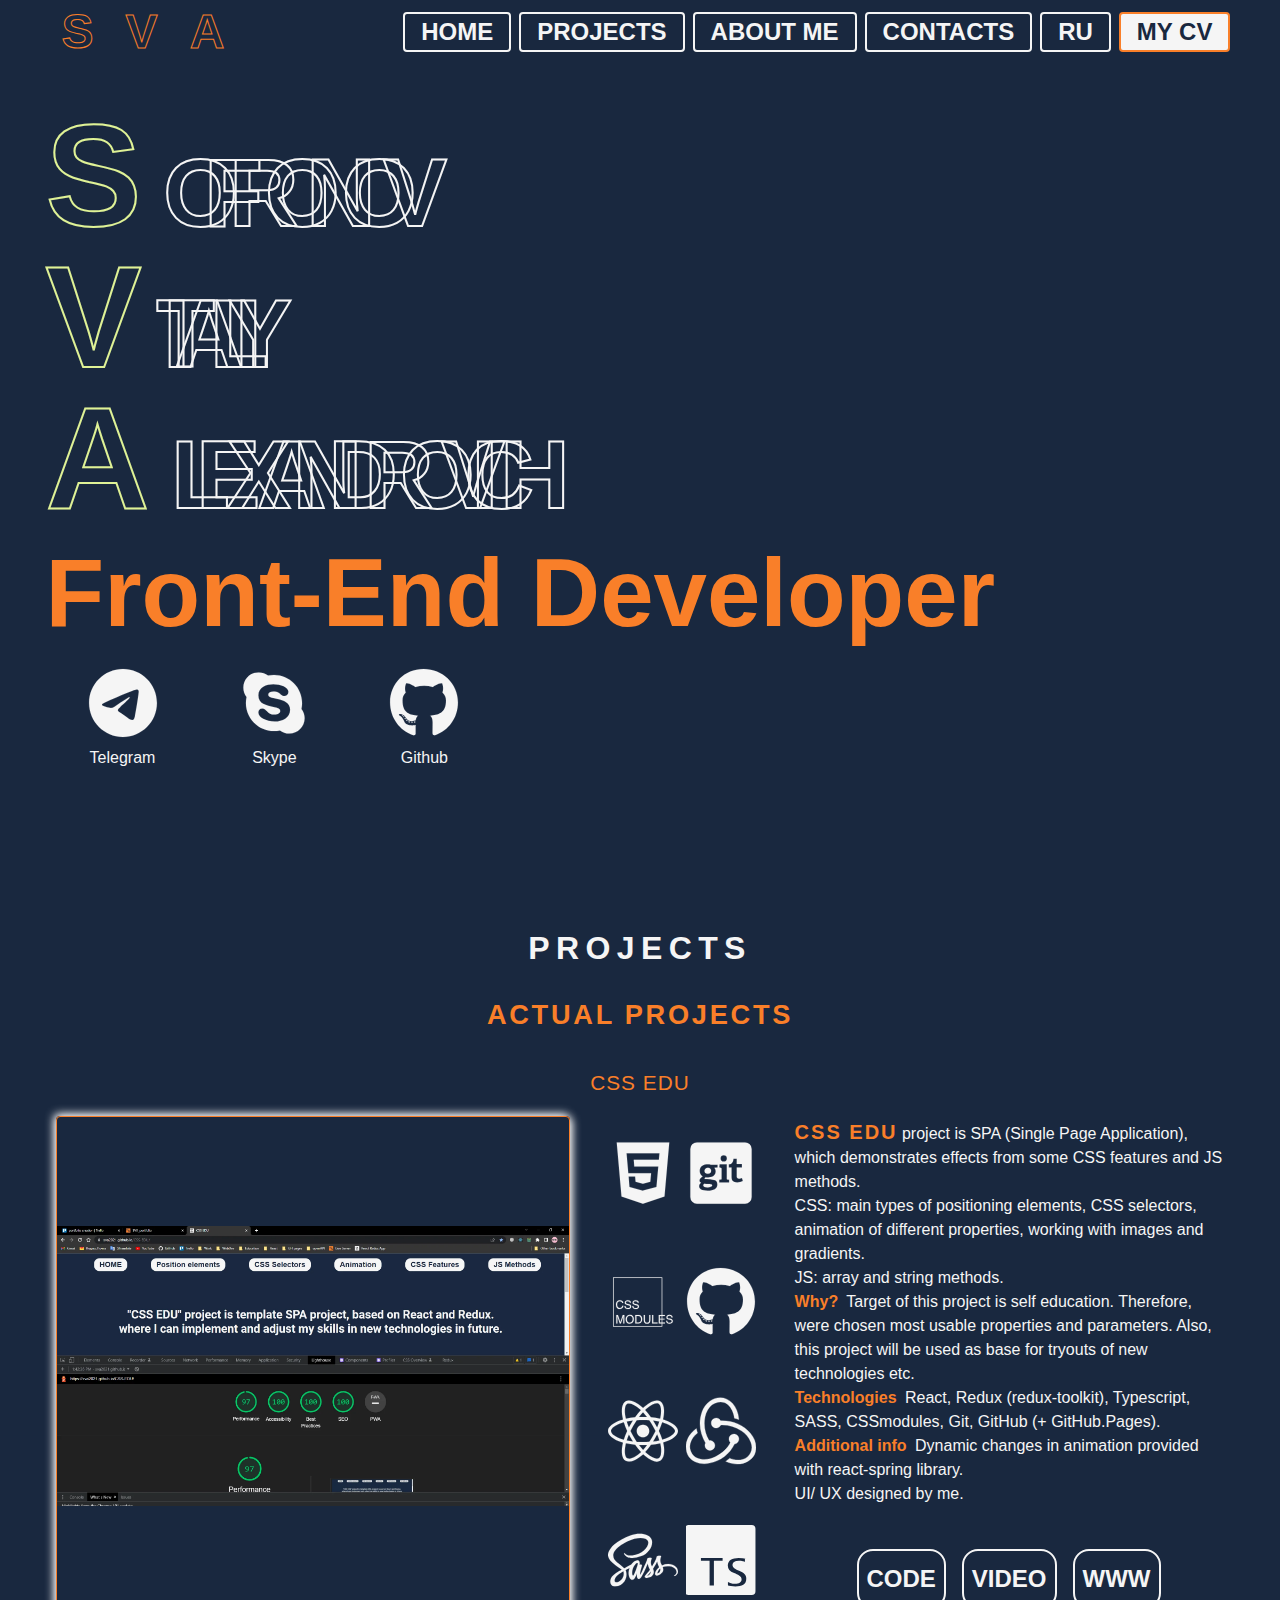
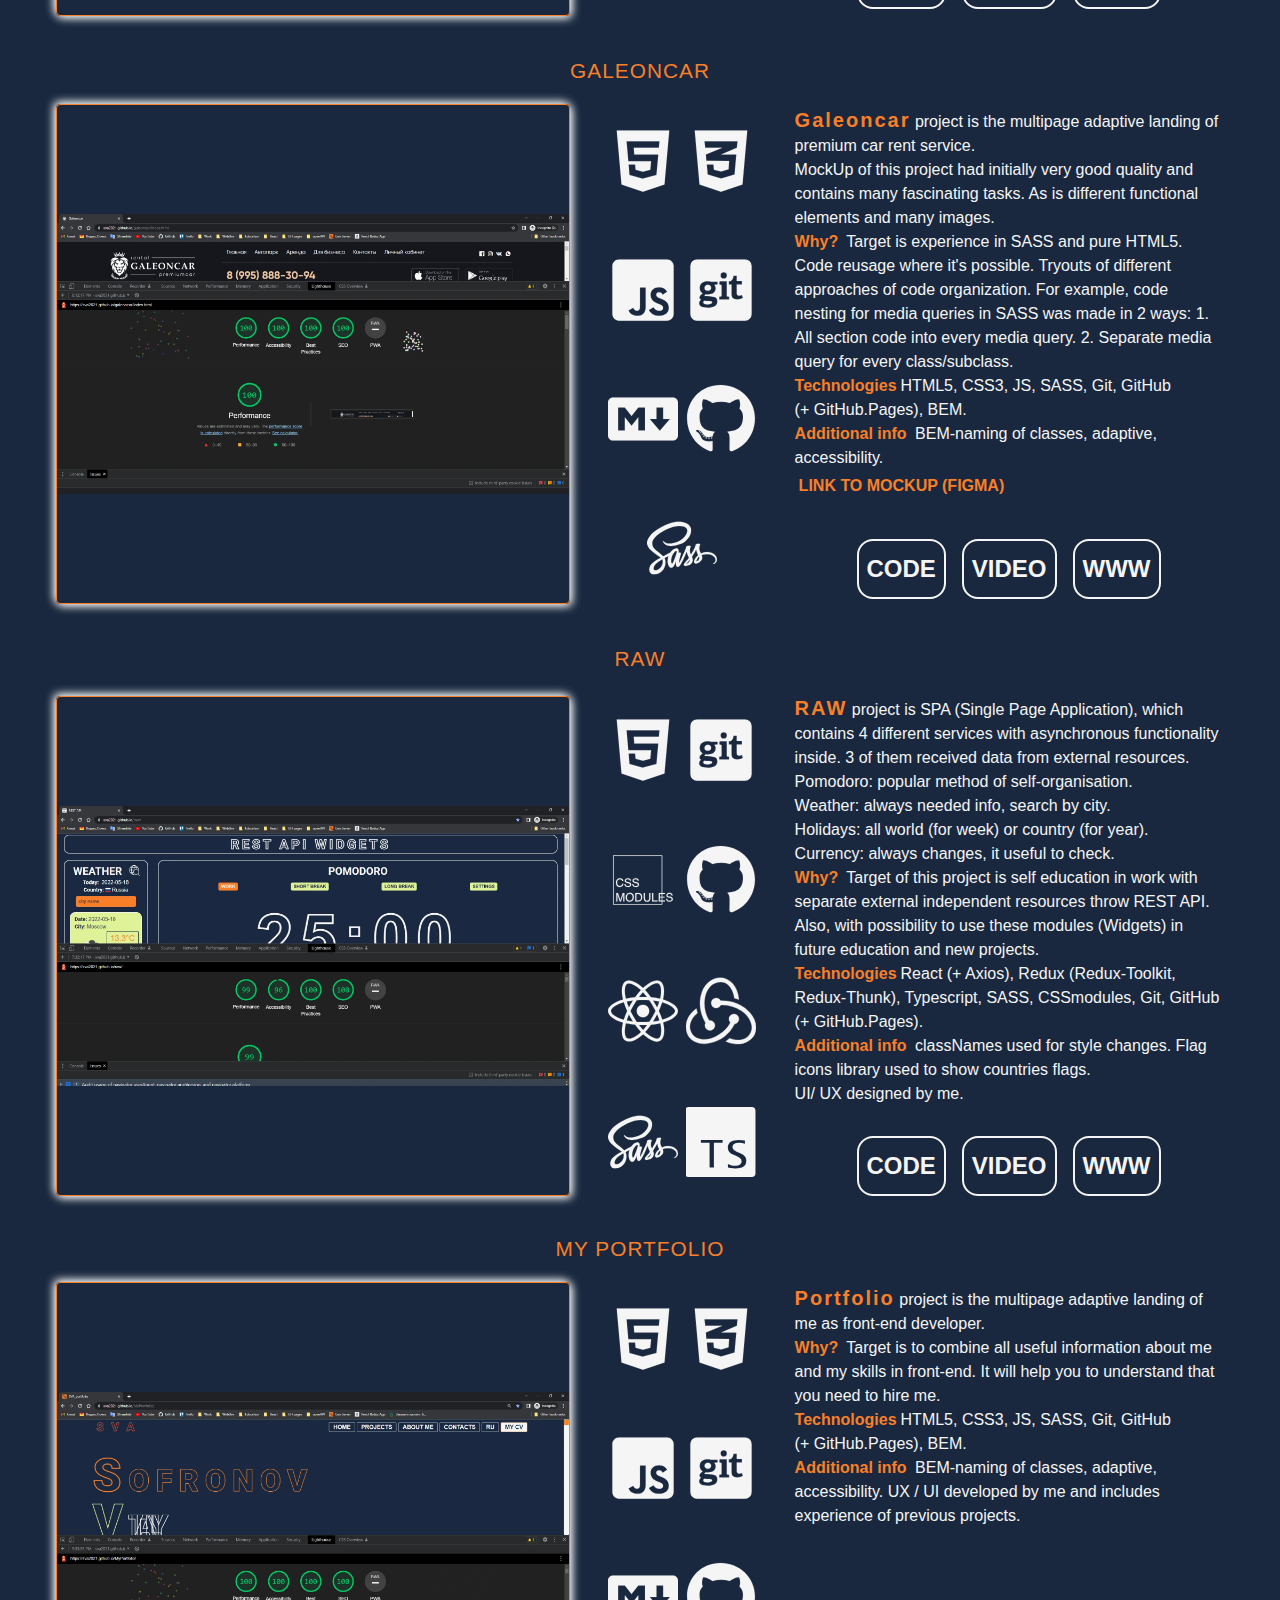
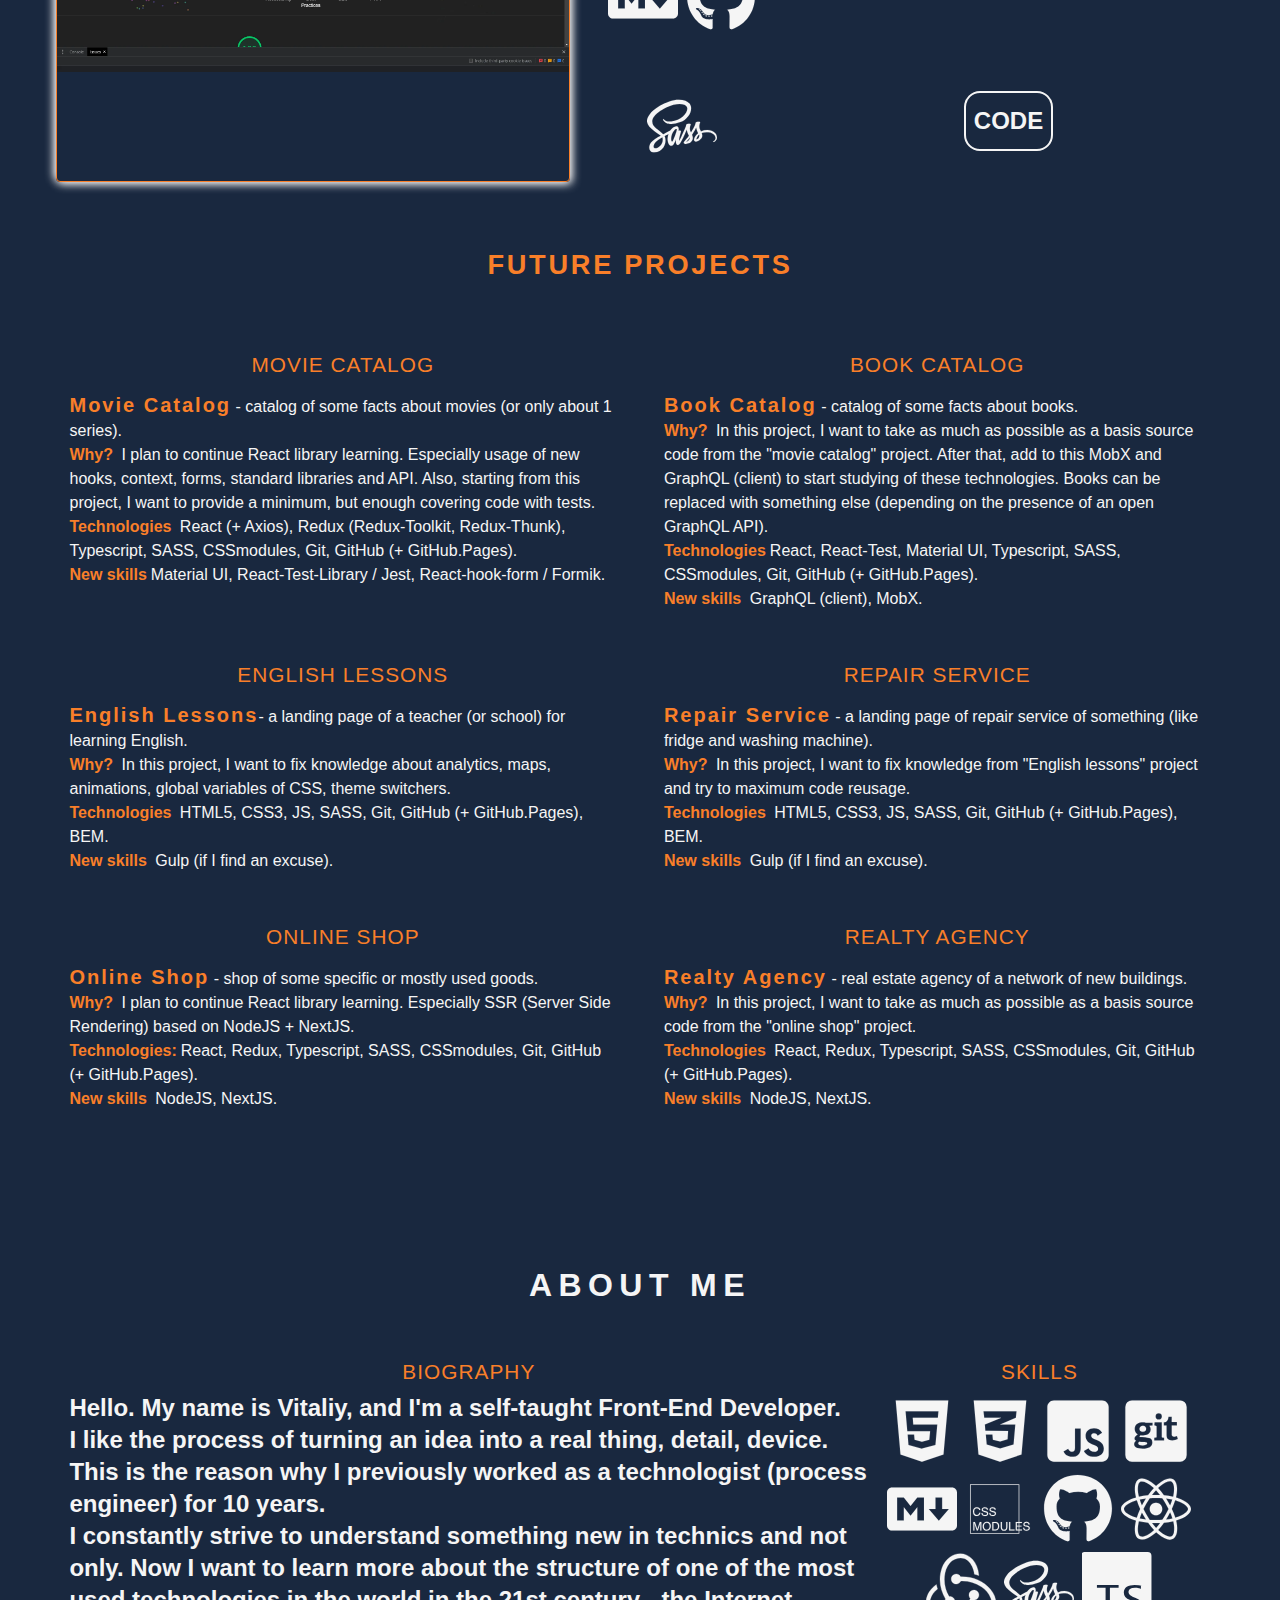
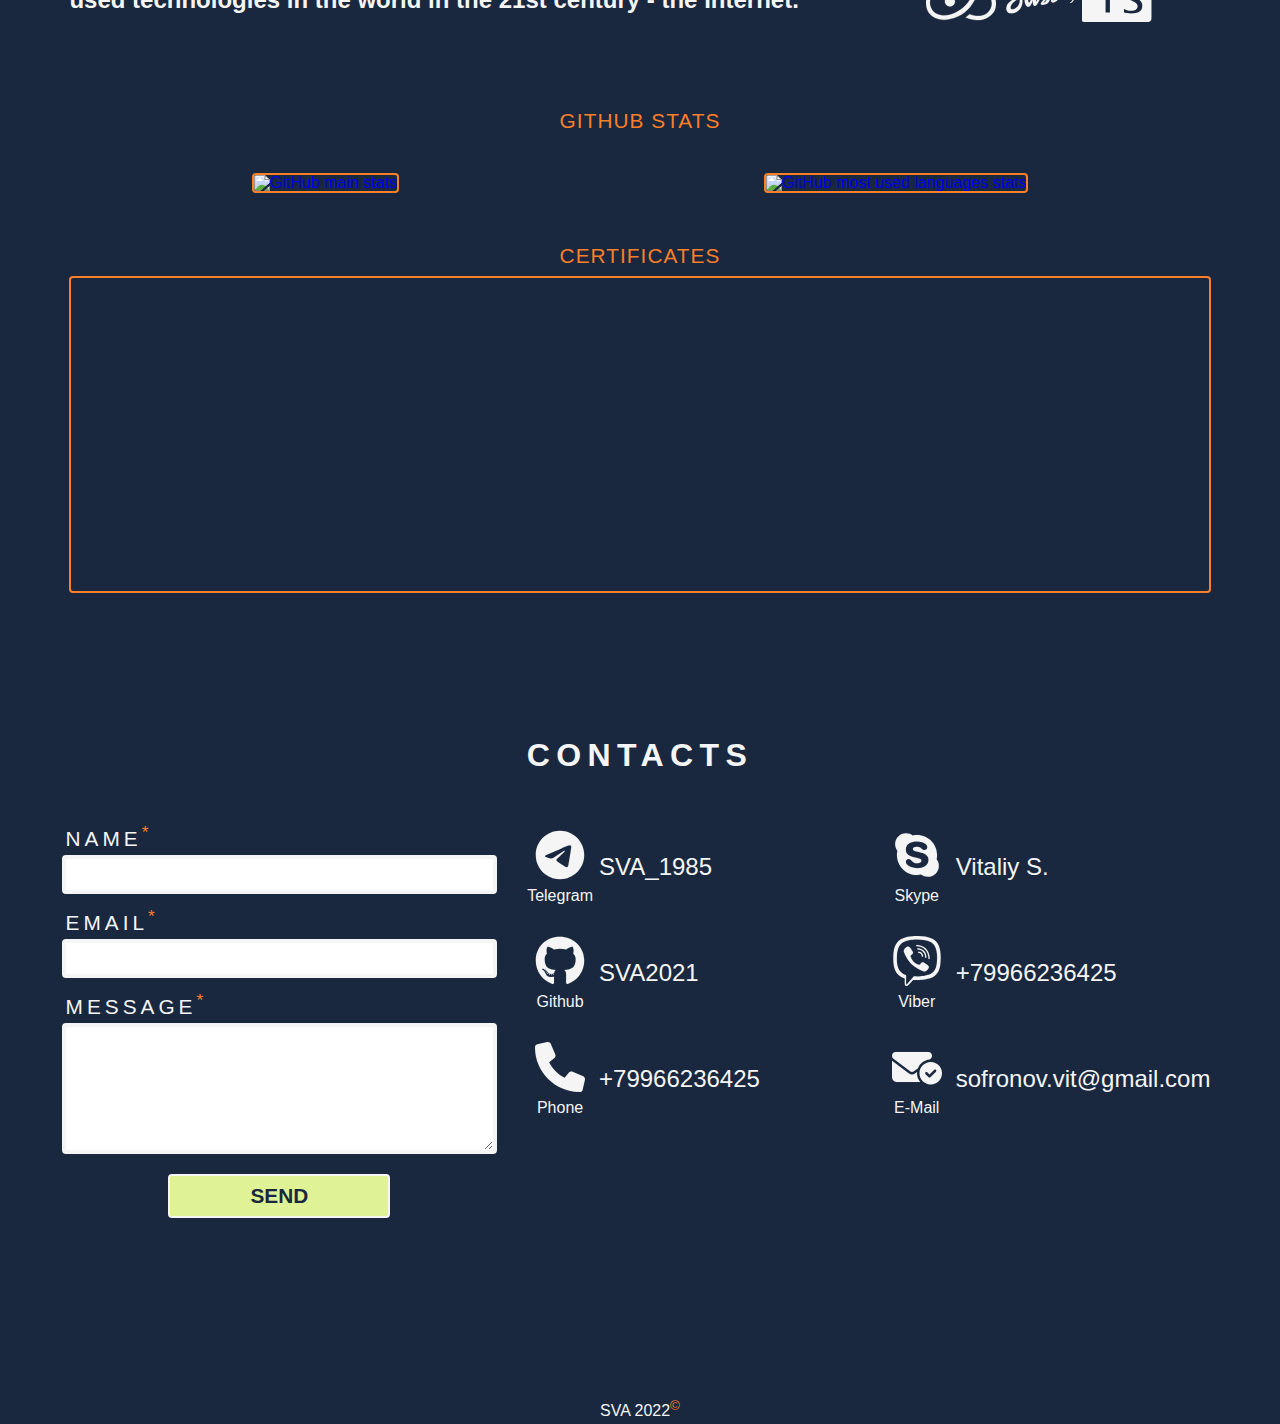
==== index.html @ 420dade7 "upd: add links to video" ====
<!DOCTYPE html>
<html lang="en">

<head>
	<meta charset="UTF-8">
	<meta http-equiv="X-UA-Compatible" content="IE=edge">
	<meta name="viewport" content="width=device-width, initial-scale=1.0">
	<meta name="description" content="SVA portfolio page" />
	<link rel="apple-touch-icon" sizes="180x180" href="./apple-touch-icon.png">
	<link rel="icon" type="image/png" sizes="32x32" href="./favicon-32x32.png">
	<link rel="icon" type="image/png" sizes="16x16" href="./favicon-16x16.png">
	<link rel="manifest" href="./site.webmanifest">
	<link rel="mask-icon" href="./safari-pinned-tab.svg" color="#5bbad5">
	<meta name="apple-mobile-web-app-title" content="SVA">
	<meta name="application-name" content="SVA">
	<meta name="msapplication-TileColor" content="#da532c">
	<meta name="theme-color" content="#ffffff">
	<link rel="stylesheet" href="./style/style.css">
	<title>SVA_portfolio</title>
</head>

<body>
	<svg id="socialContacts" xmlns="http://www.w3.org/2000/svg">

		<symbol id="telegram" viewBox="0 0 496 512">
			<path
				d="M248,8C111.033,8,0,119.033,0,256S111.033,504,248,504,496,392.967,496,256,384.967,8,248,8ZM362.952,176.66c-3.732,39.215-19.881,134.378-28.1,178.3-3.476,18.584-10.322,24.816-16.948,25.425-14.4,1.326-25.338-9.517-39.287-18.661-21.827-14.308-34.158-23.215-55.346-37.177-24.485-16.135-8.612-25,5.342-39.5,3.652-3.793,67.107-61.51,68.335-66.746.153-.655.3-3.1-1.154-4.384s-3.59-.849-5.135-.5q-3.283.746-104.608,69.142-14.845,10.194-26.894,9.934c-8.855-.191-25.888-5.006-38.551-9.123-15.531-5.048-27.875-7.717-26.8-16.291q.84-6.7,18.45-13.7,108.446-47.248,144.628-62.3c68.872-28.647,83.183-33.623,92.511-33.789,2.052-.034,6.639.474,9.61,2.885a10.452,10.452,0,0,1,3.53,6.716A43.765,43.765,0,0,1,362.952,176.66Z" />
		</symbol>

		<symbol id="email" viewBox="0 0 640 512">
			<path
				d="M464 64C490.5 64 512 85.49 512 112C512 127.1 504.9 141.3 492.8 150.4L478.9 160.8C412.3 167.2 356.5 210.8 332.6 270.6L275.2 313.6C263.8 322.1 248.2 322.1 236.8 313.6L19.2 150.4C7.113 141.3 0 127.1 0 112C0 85.49 21.49 64 48 64H464zM294.4 339.2L320.8 319.4C320.3 324.9 320 330.4 320 336C320 378.5 335.1 417.6 360.2 448H64C28.65 448 0 419.3 0 384V176L217.6 339.2C240.4 356.3 271.6 356.3 294.4 339.2zM640 336C640 415.5 575.5 480 496 480C416.5 480 352 415.5 352 336C352 256.5 416.5 192 496 192C575.5 192 640 256.5 640 336zM540.7 292.7L480 353.4L451.3 324.7C445.1 318.4 434.9 318.4 428.7 324.7C422.4 330.9 422.4 341.1 428.7 347.3L468.7 387.3C474.9 393.6 485.1 393.6 491.3 387.3L563.3 315.3C569.6 309.1 569.6 298.9 563.3 292.7C557.1 286.4 546.9 286.4 540.7 292.7H540.7z" />
		</symbol>

		<symbol id="viber" viewBox="0 0 512 512">
			<path
				d="M444 49.9C431.3 38.2 379.9.9 265.3.4c0 0-135.1-8.1-200.9 52.3C27.8 89.3 14.9 143 13.5 209.5c-1.4 66.5-3.1 191.1 117 224.9h.1l-.1 51.6s-.8 20.9 13 25.1c16.6 5.2 26.4-10.7 42.3-27.8 8.7-9.4 20.7-23.2 29.8-33.7 82.2 6.9 145.3-8.9 152.5-11.2 16.6-5.4 110.5-17.4 125.7-142 15.8-128.6-7.6-209.8-49.8-246.5zM457.9 287c-12.9 104-89 110.6-103 115.1-6 1.9-61.5 15.7-131.2 11.2 0 0-52 62.7-68.2 79-5.3 5.3-11.1 4.8-11-5.7 0-6.9.4-85.7.4-85.7-.1 0-.1 0 0 0-101.8-28.2-95.8-134.3-94.7-189.8 1.1-55.5 11.6-101 42.6-131.6 55.7-50.5 170.4-43 170.4-43 96.9.4 143.3 29.6 154.1 39.4 35.7 30.6 53.9 103.8 40.6 211.1zm-139-80.8c.4 8.6-12.5 9.2-12.9.6-1.1-22-11.4-32.7-32.6-33.9-8.6-.5-7.8-13.4.7-12.9 27.9 1.5 43.4 17.5 44.8 46.2zm20.3 11.3c1-42.4-25.5-75.6-75.8-79.3-8.5-.6-7.6-13.5.9-12.9 58 4.2 88.9 44.1 87.8 92.5-.1 8.6-13.1 8.2-12.9-.3zm47 13.4c.1 8.6-12.9 8.7-12.9.1-.6-81.5-54.9-125.9-120.8-126.4-8.5-.1-8.5-12.9 0-12.9 73.7.5 133 51.4 133.7 139.2zM374.9 329v.2c-10.8 19-31 40-51.8 33.3l-.2-.3c-21.1-5.9-70.8-31.5-102.2-56.5-16.2-12.8-31-27.9-42.4-42.4-10.3-12.9-20.7-28.2-30.8-46.6-21.3-38.5-26-55.7-26-55.7-6.7-20.8 14.2-41 33.3-51.8h.2c9.2-4.8 18-3.2 23.9 3.9 0 0 12.4 14.8 17.7 22.1 5 6.8 11.7 17.7 15.2 23.8 6.1 10.9 2.3 22-3.7 26.6l-12 9.6c-6.1 4.9-5.3 14-5.3 14s17.8 67.3 84.3 84.3c0 0 9.1.8 14-5.3l9.6-12c4.6-6 15.7-9.8 26.6-3.7 14.7 8.3 33.4 21.2 45.8 32.9 7 5.7 8.6 14.4 3.8 23.6z" />
		</symbol>

		<symbol id="skype" viewBox="0 0 448 512">
			<path
				d="M424.7 299.8c2.9-14 4.7-28.9 4.7-43.8 0-113.5-91.9-205.3-205.3-205.3-14.9 0-29.7 1.7-43.8 4.7C161.3 40.7 137.7 32 112 32 50.2 32 0 82.2 0 144c0 25.7 8.7 49.3 23.3 68.2-2.9 14-4.7 28.9-4.7 43.8 0 113.5 91.9 205.3 205.3 205.3 14.9 0 29.7-1.7 43.8-4.7 19 14.6 42.6 23.3 68.2 23.3 61.8 0 112-50.2 112-112 .1-25.6-8.6-49.2-23.2-68.1zm-194.6 91.5c-65.6 0-120.5-29.2-120.5-65 0-16 9-30.6 29.5-30.6 31.2 0 34.1 44.9 88.1 44.9 25.7 0 42.3-11.4 42.3-26.3 0-18.7-16-21.6-42-28-62.5-15.4-117.8-22-117.8-87.2 0-59.2 58.6-81.1 109.1-81.1 55.1 0 110.8 21.9 110.8 55.4 0 16.9-11.4 31.8-30.3 31.8-28.3 0-29.2-33.5-75-33.5-25.7 0-42 7-42 22.5 0 19.8 20.8 21.8 69.1 33 41.4 9.3 90.7 26.8 90.7 77.6 0 59.1-57.1 86.5-112 86.5z" />
		</symbol>

		<symbol id="youtube" viewBox="0 0 576 512">
			<path
				d="M549.655 124.083c-6.281-23.65-24.787-42.276-48.284-48.597C458.781 64 288 64 288 64S117.22 64 74.629 75.486c-23.497 6.322-42.003 24.947-48.284 48.597-11.412 42.867-11.412 132.305-11.412 132.305s0 89.438 11.412 132.305c6.281 23.65 24.787 41.5 48.284 47.821C117.22 448 288 448 288 448s170.78 0 213.371-11.486c23.497-6.321 42.003-24.171 48.284-47.821 11.412-42.867 11.412-132.305 11.412-132.305s0-89.438-11.412-132.305zm-317.51 213.508V175.185l142.739 81.205-142.739 81.201z" />
		</symbol>

		<symbol id="github" viewBox="0 0 496 512">
			<path
				d="M165.9 397.4c0 2-2.3 3.6-5.2 3.6-3.3.3-5.6-1.3-5.6-3.6 0-2 2.3-3.6 5.2-3.6 3-.3 5.6 1.3 5.6 3.6zm-31.1-4.5c-.7 2 1.3 4.3 4.3 4.9 2.6 1 5.6 0 6.2-2s-1.3-4.3-4.3-5.2c-2.6-.7-5.5.3-6.2 2.3zm44.2-1.7c-2.9.7-4.9 2.6-4.6 4.9.3 2 2.9 3.3 5.9 2.6 2.9-.7 4.9-2.6 4.6-4.6-.3-1.9-3-3.2-5.9-2.9zM244.8 8C106.1 8 0 113.3 0 252c0 110.9 69.8 205.8 169.5 239.2 12.8 2.3 17.3-5.6 17.3-12.1 0-6.2-.3-40.4-.3-61.4 0 0-70 15-84.7-29.8 0 0-11.4-29.1-27.8-36.6 0 0-22.9-15.7 1.6-15.4 0 0 24.9 2 38.6 25.8 21.9 38.6 58.6 27.5 72.9 20.9 2.3-16 8.8-27.1 16-33.7-55.9-6.2-112.3-14.3-112.3-110.5 0-27.5 7.6-41.3 23.6-58.9-2.6-6.5-11.1-33.3 2.6-67.9 20.9-6.5 69 27 69 27 20-5.6 41.5-8.5 62.8-8.5s42.8 2.9 62.8 8.5c0 0 48.1-33.6 69-27 13.7 34.7 5.2 61.4 2.6 67.9 16 17.7 25.8 31.5 25.8 58.9 0 96.5-58.9 104.2-114.8 110.5 9.2 7.9 17 22.9 17 46.4 0 33.7-.3 75.4-.3 83.6 0 6.5 4.6 14.4 17.3 12.1C428.2 457.8 496 362.9 496 252 496 113.3 383.5 8 244.8 8zM97.2 352.9c-1.3 1-1 3.3.7 5.2 1.6 1.6 3.9 2.3 5.2 1 1.3-1 1-3.3-.7-5.2-1.6-1.6-3.9-2.3-5.2-1zm-10.8-8.1c-.7 1.3.3 2.9 2.3 3.9 1.6 1 3.6.7 4.3-.7.7-1.3-.3-2.9-2.3-3.9-2-.6-3.6-.3-4.3.7zm32.4 35.6c-1.6 1.3-1 4.3 1.3 6.2 2.3 2.3 5.2 2.6 6.5 1 1.3-1.3.7-4.3-1.3-6.2-2.2-2.3-5.2-2.6-6.5-1zm-11.4-14.7c-1.6 1-1.6 3.6 0 5.9 1.6 2.3 4.3 3.3 5.6 2.3 1.6-1.3 1.6-3.9 0-6.2-1.4-2.3-4-3.3-5.6-2z" />
		</symbol>

		<symbol id="twitter" viewBox="0 0 512 512">
			<path
				d="M459.37 151.716c.325 4.548.325 9.097.325 13.645 0 138.72-105.583 298.558-298.558 298.558-59.452 0-114.68-17.219-161.137-47.106 8.447.974 16.568 1.299 25.34 1.299 49.055 0 94.213-16.568 130.274-44.832-46.132-.975-84.792-31.188-98.112-72.772 6.498.974 12.995 1.624 19.818 1.624 9.421 0 18.843-1.3 27.614-3.573-48.081-9.747-84.143-51.98-84.143-102.985v-1.299c13.969 7.797 30.214 12.67 47.431 13.319-28.264-18.843-46.781-51.005-46.781-87.391 0-19.492 5.197-37.36 14.294-52.954 51.655 63.675 129.3 105.258 216.365 109.807-1.624-7.797-2.599-15.918-2.599-24.04 0-57.828 46.782-104.934 104.934-104.934 30.213 0 57.502 12.67 76.67 33.137 23.715-4.548 46.456-13.32 66.599-25.34-7.798 24.366-24.366 44.833-46.132 57.827 21.117-2.273 41.584-8.122 60.426-16.243-14.292 20.791-32.161 39.308-52.628 54.253z" />
		</symbol>

		<symbol id="phone" viewBox="0 0 512 512">
			<path
				d="M511.2 387l-23.25 100.8c-3.266 14.25-15.79 24.22-30.46 24.22C205.2 512 0 306.8 0 54.5c0-14.66 9.969-27.2 24.22-30.45l100.8-23.25C139.7-2.602 154.7 5.018 160.8 18.92l46.52 108.5c5.438 12.78 1.77 27.67-8.98 36.45L144.5 207.1c33.98 69.22 90.26 125.5 159.5 159.5l44.08-53.8c8.688-10.78 23.69-14.51 36.47-8.975l108.5 46.51C506.1 357.2 514.6 372.4 511.2 387z" />
		</symbol>

	</svg>
	<svg id="webSkills" xmlns="http://www.w3.org/2000/svg">

		<symbol id="html5" viewBox="0 0 384 512">
			<path
				d="M0 32l34.9 395.8L191.5 480l157.6-52.2L384 32H0zm308.2 127.9H124.4l4.1 49.4h175.6l-13.6 148.4-97.9 27v.3h-1.1l-98.7-27.3-6-75.8h47.7L138 320l53.5 14.5 53.7-14.5 6-62.2H84.3L71.5 112.2h241.1l-4.4 47.7z" />
		</symbol>

		<symbol id="css3" viewBox="0 0 384 512">
			<path
				d="M0 32l34.9 395.8L192 480l157.1-52.2L384 32H0zm313.1 80l-4.8 47.3L193 208.6l-.3.1h111.5l-12.8 146.6-98.2 28.7-98.8-29.2-6.4-73.9h48.9l3.2 38.3 52.6 13.3 54.7-15.4 3.7-61.6-166.3-.5v-.1l-.2.1-3.6-46.3L193.1 162l6.5-2.7H76.7L70.9 112h242.2z" />
		</symbol>

		<symbol id="js" viewBox="0 0 448 512">
			<path
				d="M400 32H48C21.5 32 0 53.5 0 80v352c0 26.5 21.5 48 48 48h352c26.5 0 48-21.5 48-48V80c0-26.5-21.5-48-48-48zM243.8 381.4c0 43.6-25.6 63.5-62.9 63.5-33.7 0-53.2-17.4-63.2-38.5l34.3-20.7c6.6 11.7 12.6 21.6 27.1 21.6 13.8 0 22.6-5.4 22.6-26.5V237.7h42.1v143.7zm99.6 63.5c-39.1 0-64.4-18.6-76.7-43l34.3-19.8c9 14.7 20.8 25.6 41.5 25.6 17.4 0 28.6-8.7 28.6-20.8 0-14.4-11.4-19.5-30.7-28l-10.5-4.5c-30.4-12.9-50.5-29.2-50.5-63.5 0-31.6 24.1-55.6 61.6-55.6 26.8 0 46 9.3 59.8 33.7L368 290c-7.2-12.9-15-18-27.1-18-12.3 0-20.1 7.8-20.1 18 0 12.6 7.8 17.7 25.9 25.6l10.5 4.5c35.8 15.3 55.9 31 55.9 66.2 0 37.8-29.8 58.6-69.7 58.6z" />
		</symbol>

		<symbol id="git" viewBox="0 0 448 512">
			<path
				d="M100.59 334.24c48.57 3.31 58.95 2.11 58.95 11.94 0 20-65.55 20.06-65.55 1.52.01-5.09 3.29-9.4 6.6-13.46zm27.95-116.64c-32.29 0-33.75 44.47-.75 44.47 32.51 0 31.71-44.47.75-44.47zM448 80v352a48 48 0 0 1-48 48H48a48 48 0 0 1-48-48V80a48 48 0 0 1 48-48h352a48 48 0 0 1 48 48zm-227 69.31c0 14.49 8.38 22.88 22.86 22.88 14.74 0 23.13-8.39 23.13-22.88S258.62 127 243.88 127c-14.48 0-22.88 7.84-22.88 22.31zM199.18 195h-49.55c-25-6.55-81.56-4.85-81.56 46.75 0 18.8 9.4 32 21.85 38.11C74.23 294.23 66.8 301 66.8 310.6c0 6.87 2.79 13.22 11.18 16.76-8.9 8.4-14 14.48-14 25.92C64 373.35 81.53 385 127.52 385c44.22 0 69.87-16.51 69.87-45.73 0-36.67-28.23-35.32-94.77-39.38l8.38-13.43c17 4.74 74.19 6.23 74.19-42.43 0-11.69-4.83-19.82-9.4-25.67l23.38-1.78zm84.34 109.84l-13-1.78c-3.82-.51-4.07-1-4.07-5.09V192.52h-52.6l-2.79 20.57c15.75 5.55 17 4.86 17 10.17V298c0 5.62-.31 4.58-17 6.87v20.06h72.42zM384 315l-6.87-22.37c-40.93 15.37-37.85-12.41-37.85-16.73v-60.72h37.85v-25.41h-35.82c-2.87 0-2 2.52-2-38.63h-24.18c-2.79 27.7-11.68 38.88-34 41.42v22.62c20.47 0 19.82-.85 19.82 2.54v66.57c0 28.72 11.43 40.91 41.67 40.91 14.45 0 30.45-4.83 41.38-10.2z" />
		</symbol>

		<symbol id="markdown" viewBox="0 0 640 512">
			<path
				d="M593.8 59.1H46.2C20.7 59.1 0 79.8 0 105.2v301.5c0 25.5 20.7 46.2 46.2 46.2h547.7c25.5 0 46.2-20.7 46.1-46.1V105.2c0-25.4-20.7-46.1-46.2-46.1zM338.5 360.6H277v-120l-61.5 76.9-61.5-76.9v120H92.3V151.4h61.5l61.5 76.9 61.5-76.9h61.5v209.2zm135.3 3.1L381.5 256H443V151.4h61.5V256H566z" />
		</symbol>

		<symbol id="cssModules" viewBox="0 0 1000 1000">
			<g transform="translate(3.7129 -62.36)">
				<g id="flowRoot3336" transform="matrix(1.8595,0,0,1.8595,-30.174,333.87)">
					<path id="path4379"
						d="m105.49 108.89q12.261 0 19.028 6.46 6.7676 6.46 7.5146 14.678h-8.5254q-1.4502-6.2402-5.8008-9.8877-4.3066-3.6475-12.129-3.6475-9.5361 0-15.425 6.7236-5.8447 6.6797-5.8447 20.522 0 11.338 5.2734 18.413 5.3174 7.0312 15.82 7.0312 9.668 0 14.722-7.4268 2.6807-3.9111 3.999-10.283h8.5254q-1.1426 10.195-7.5586 17.095-7.6904 8.3057-20.742 8.3057-11.25 0-18.896-6.8115-10.063-9.0088-10.063-27.817 0-14.282 7.5586-23.423 8.1738-9.9316 22.544-9.9316zm-1.7578 0z" />
					<path id="path4381"
						d="m149.04 154.37q0.30761 5.4932 2.5928 8.9209 4.3506 6.416 15.337 6.416 4.9219 0 8.9648-1.4062 7.8223-2.7246 7.8223-9.7559 0-5.2734-3.2959-7.5146-3.3398-2.1973-10.459-3.8232l-8.7451-1.9775q-8.5693-1.9336-12.129-4.2627-6.1524-4.043-6.1524-12.085 0-8.7012 6.0205-14.282 6.0205-5.5811 17.051-5.5811 10.151 0 17.227 4.9219 7.1192 4.8779 7.1192 15.645h-8.2178q-0.65918-5.1856-2.8125-7.9541-3.999-5.0537-13.579-5.0537-7.7344 0-11.118 3.252-3.3838 3.252-3.3838 7.5586 0 4.7461 3.9551 6.9434 2.5928 1.4062 11.733 3.5156l9.0527 2.0654q6.5478 1.4941 10.107 4.0869 6.1523 4.5264 6.1523 13.14 0 10.723-7.8223 15.337-7.7783 4.6143-18.105 4.6143-12.041 0-18.853-6.1523-6.8115-6.1084-6.6797-16.567h8.2178zm17.666-45.483z" />
					<path id="path4383"
						d="m208.98 154.37q0.30762 5.4932 2.5928 8.9209 4.3506 6.416 15.337 6.416 4.9219 0 8.9648-1.4062 7.8223-2.7246 7.8223-9.7559 0-5.2734-3.2959-7.5146-3.3398-2.1973-10.459-3.8232l-8.7451-1.9775q-8.5693-1.9336-12.129-4.2627-6.1523-4.043-6.1523-12.085 0-8.7012 6.0205-14.282 6.0205-5.5811 17.051-5.5811 10.151 0 17.227 4.9219 7.1191 4.8779 7.1191 15.645h-8.2178q-0.65918-5.1856-2.8125-7.9541-3.999-5.0537-13.579-5.0537-7.7344 0-11.118 3.252-3.3838 3.252-3.3838 7.5586 0 4.7461 3.9551 6.9434 2.5928 1.4062 11.733 3.5156l9.0527 2.0654q6.5479 1.4941 10.107 4.0869 6.1523 4.5264 6.1523 13.14 0 10.723-7.8223 15.337-7.7783 4.6143-18.105 4.6143-12.041 0-18.853-6.1523-6.8115-6.1084-6.6797-16.567h8.2178zm17.666-45.483z" />
					<path id="path4385"
						d="m78.063 223.14h12.524l18.545 54.58 18.413-54.58h12.393v64.556h-8.3057v-38.101q0-1.9775 0.0879-6.5478t0.0879-9.7998l-18.413 54.448h-8.6572l-18.545-54.448v1.9775q0 2.373 0.08789 7.251 0.13184 4.834 0.13184 7.1191v38.101h-8.3496v-64.556z" />
					<path id="path4387"
						d="m181.2 221.39q17.095 0 25.312 10.986 6.416 8.5693 6.416 21.929 0 14.458-7.3389 24.038-8.6133 11.25-24.565 11.25-14.897 0-23.423-9.8438-7.6025-9.4922-7.6025-23.994 0-13.096 6.5039-22.412 8.3496-11.953 24.697-11.953zm0.87891 60.381q11.558 0 16.699-8.2617 5.1856-8.3057 5.1856-19.072 0-11.382-5.9766-18.325-5.9326-6.9434-16.26-6.9434-10.02 0-16.348 6.8994-6.3281 6.8555-6.3281 20.259 0 10.723 5.4053 18.105 5.4492 7.3389 17.622 7.3389zm-0.61523-60.381z" />
					<path id="path4389"
						d="m248.09 280.23q4.4385 0 7.2949-0.92285 5.0977-1.7139 8.3496-6.5918 2.5928-3.9111 3.7354-10.02 0.65918-3.6475 0.65918-6.7676 0-11.997-4.79-18.633-4.75-6.63-15.34-6.63h-15.513v49.57h15.601zm-24.39-57.085h26.147q13.315 0 20.654 9.4482 6.5478 8.5254 6.5478 21.841 0 10.283-3.8672 18.589-6.8115 14.678-23.423 14.678h-26.06v-64.556z" />
					<path id="path4391"
						d="m297.83 223.14v39.902q0 7.0312 2.6367 11.689 3.9111 7.0312 13.184 7.0312 11.118 0 15.117-7.6025 2.1533-4.1309 2.1533-11.118v-39.902h8.877v36.255q0 11.909-3.208 18.325-5.8887 11.689-22.236 11.689-16.348 0-22.192-11.689-3.208-6.416-3.208-18.325v-36.255h8.877zm16.567 0z" />
					<path id="path4393" d="m353.21 223.14h8.7451v56.865h32.695v7.6904h-41.44v-64.556z" />
					<path id="path4395"
						d="m404.14 223.14h47.065v7.9102h-38.54v19.6h35.64v7.4707h-35.64v21.885h39.199v7.6904h-47.725v-64.556zm23.862 0z" />
					<path id="path4397"
						d="m469.13 266.87q0.30762 5.4932 2.5928 8.9209 4.3506 6.416 15.337 6.416 4.9219 0 8.9648-1.4062 7.8223-2.7246 7.8223-9.7559 0-5.2734-3.2959-7.5146-3.3398-2.1973-10.459-3.8232l-8.7451-1.9775q-8.5693-1.9336-12.129-4.2627-6.1523-4.043-6.1523-12.085 0-8.7012 6.0205-14.282 6.0205-5.5811 17.051-5.5811 10.151 0 17.227 4.9219 7.1191 4.8779 7.1191 15.645h-8.2178q-0.65918-5.1856-2.8125-7.9541-3.999-5.0537-13.579-5.0537-7.7344 0-11.118 3.252-3.3838 3.252-3.3838 7.5586 0 4.7461 3.9551 6.9434 2.5928 1.4062 11.733 3.5156l9.0527 2.0654q6.5479 1.4941 10.107 4.0869 6.1523 4.5264 6.1523 13.14 0 10.723-7.8223 15.337-7.7783 4.6143-18.105 4.6143-12.041 0-18.853-6.1523-6.8115-6.1084-6.6797-16.567h8.2178zm17.666-45.483z" />
				</g>
				<rect id="rect" height="695.02" width="695.02" y="214.85" x="72.492" stroke-width="10" fill="none" />
			</g>
		</symbol>

		<!-- <symbol id="github" viewBox="0 0 496 512">
			<path
				d="M165.9 397.4c0 2-2.3 3.6-5.2 3.6-3.3.3-5.6-1.3-5.6-3.6 0-2 2.3-3.6 5.2-3.6 3-.3 5.6 1.3 5.6 3.6zm-31.1-4.5c-.7 2 1.3 4.3 4.3 4.9 2.6 1 5.6 0 6.2-2s-1.3-4.3-4.3-5.2c-2.6-.7-5.5.3-6.2 2.3zm44.2-1.7c-2.9.7-4.9 2.6-4.6 4.9.3 2 2.9 3.3 5.9 2.6 2.9-.7 4.9-2.6 4.6-4.6-.3-1.9-3-3.2-5.9-2.9zM244.8 8C106.1 8 0 113.3 0 252c0 110.9 69.8 205.8 169.5 239.2 12.8 2.3 17.3-5.6 17.3-12.1 0-6.2-.3-40.4-.3-61.4 0 0-70 15-84.7-29.8 0 0-11.4-29.1-27.8-36.6 0 0-22.9-15.7 1.6-15.4 0 0 24.9 2 38.6 25.8 21.9 38.6 58.6 27.5 72.9 20.9 2.3-16 8.8-27.1 16-33.7-55.9-6.2-112.3-14.3-112.3-110.5 0-27.5 7.6-41.3 23.6-58.9-2.6-6.5-11.1-33.3 2.6-67.9 20.9-6.5 69 27 69 27 20-5.6 41.5-8.5 62.8-8.5s42.8 2.9 62.8 8.5c0 0 48.1-33.6 69-27 13.7 34.7 5.2 61.4 2.6 67.9 16 17.7 25.8 31.5 25.8 58.9 0 96.5-58.9 104.2-114.8 110.5 9.2 7.9 17 22.9 17 46.4 0 33.7-.3 75.4-.3 83.6 0 6.5 4.6 14.4 17.3 12.1C428.2 457.8 496 362.9 496 252 496 113.3 383.5 8 244.8 8zM97.2 352.9c-1.3 1-1 3.3.7 5.2 1.6 1.6 3.9 2.3 5.2 1 1.3-1 1-3.3-.7-5.2-1.6-1.6-3.9-2.3-5.2-1zm-10.8-8.1c-.7 1.3.3 2.9 2.3 3.9 1.6 1 3.6.7 4.3-.7.7-1.3-.3-2.9-2.3-3.9-2-.6-3.6-.3-4.3.7zm32.4 35.6c-1.6 1.3-1 4.3 1.3 6.2 2.3 2.3 5.2 2.6 6.5 1 1.3-1.3.7-4.3-1.3-6.2-2.2-2.3-5.2-2.6-6.5-1zm-11.4-14.7c-1.6 1-1.6 3.6 0 5.9 1.6 2.3 4.3 3.3 5.6 2.3 1.6-1.3 1.6-3.9 0-6.2-1.4-2.3-4-3.3-5.6-2z" />
		</symbol> -->

		<symbol id="react" viewBox="0 0 512 512">
			<path
				d="M418.2 177.2c-5.4-1.8-10.8-3.5-16.2-5.1.9-3.7 1.7-7.4 2.5-11.1 12.3-59.6 4.2-107.5-23.1-123.3-26.3-15.1-69.2.6-112.6 38.4-4.3 3.7-8.5 7.6-12.5 11.5-2.7-2.6-5.5-5.2-8.3-7.7-45.5-40.4-91.1-57.4-118.4-41.5-26.2 15.2-34 60.3-23 116.7 1.1 5.6 2.3 11.1 3.7 16.7-6.4 1.8-12.7 3.8-18.6 5.9C38.3 196.2 0 225.4 0 255.6c0 31.2 40.8 62.5 96.3 81.5 4.5 1.5 9 3 13.6 4.3-1.5 6-2.8 11.9-4 18-10.5 55.5-2.3 99.5 23.9 114.6 27 15.6 72.4-.4 116.6-39.1 3.5-3.1 7-6.3 10.5-9.7 4.4 4.3 9 8.4 13.6 12.4 42.8 36.8 85.1 51.7 111.2 36.6 27-15.6 35.8-62.9 24.4-120.5-.9-4.4-1.9-8.9-3-13.5 3.2-.9 6.3-1.9 9.4-2.9 57.7-19.1 99.5-50 99.5-81.7 0-30.3-39.4-59.7-93.8-78.4zM282.9 92.3c37.2-32.4 71.9-45.1 87.7-36 16.9 9.7 23.4 48.9 12.8 100.4-.7 3.4-1.4 6.7-2.3 10-22.2-5-44.7-8.6-67.3-10.6-13-18.6-27.2-36.4-42.6-53.1 3.9-3.7 7.7-7.2 11.7-10.7zM167.2 307.5c5.1 8.7 10.3 17.4 15.8 25.9-15.6-1.7-31.1-4.2-46.4-7.5 4.4-14.4 9.9-29.3 16.3-44.5 4.6 8.8 9.3 17.5 14.3 26.1zm-30.3-120.3c14.4-3.2 29.7-5.8 45.6-7.8-5.3 8.3-10.5 16.8-15.4 25.4-4.9 8.5-9.7 17.2-14.2 26-6.3-14.9-11.6-29.5-16-43.6zm27.4 68.9c6.6-13.8 13.8-27.3 21.4-40.6s15.8-26.2 24.4-38.9c15-1.1 30.3-1.7 45.9-1.7s31 .6 45.9 1.7c8.5 12.6 16.6 25.5 24.3 38.7s14.9 26.7 21.7 40.4c-6.7 13.8-13.9 27.4-21.6 40.8-7.6 13.3-15.7 26.2-24.2 39-14.9 1.1-30.4 1.6-46.1 1.6s-30.9-.5-45.6-1.4c-8.7-12.7-16.9-25.7-24.6-39s-14.8-26.8-21.5-40.6zm180.6 51.2c5.1-8.8 9.9-17.7 14.6-26.7 6.4 14.5 12 29.2 16.9 44.3-15.5 3.5-31.2 6.2-47 8 5.4-8.4 10.5-17 15.5-25.6zm14.4-76.5c-4.7-8.8-9.5-17.6-14.5-26.2-4.9-8.5-10-16.9-15.3-25.2 16.1 2 31.5 4.7 45.9 8-4.6 14.8-10 29.2-16.1 43.4zM256.2 118.3c10.5 11.4 20.4 23.4 29.6 35.8-19.8-.9-39.7-.9-59.5 0 9.8-12.9 19.9-24.9 29.9-35.8zM140.2 57c16.8-9.8 54.1 4.2 93.4 39 2.5 2.2 5 4.6 7.6 7-15.5 16.7-29.8 34.5-42.9 53.1-22.6 2-45 5.5-67.2 10.4-1.3-5.1-2.4-10.3-3.5-15.5-9.4-48.4-3.2-84.9 12.6-94zm-24.5 263.6c-4.2-1.2-8.3-2.5-12.4-3.9-21.3-6.7-45.5-17.3-63-31.2-10.1-7-16.9-17.8-18.8-29.9 0-18.3 31.6-41.7 77.2-57.6 5.7-2 11.5-3.8 17.3-5.5 6.8 21.7 15 43 24.5 63.6-9.6 20.9-17.9 42.5-24.8 64.5zm116.6 98c-16.5 15.1-35.6 27.1-56.4 35.3-11.1 5.3-23.9 5.8-35.3 1.3-15.9-9.2-22.5-44.5-13.5-92 1.1-5.6 2.3-11.2 3.7-16.7 22.4 4.8 45 8.1 67.9 9.8 13.2 18.7 27.7 36.6 43.2 53.4-3.2 3.1-6.4 6.1-9.6 8.9zm24.5-24.3c-10.2-11-20.4-23.2-30.3-36.3 9.6.4 19.5.6 29.5.6 10.3 0 20.4-.2 30.4-.7-9.2 12.7-19.1 24.8-29.6 36.4zm130.7 30c-.9 12.2-6.9 23.6-16.5 31.3-15.9 9.2-49.8-2.8-86.4-34.2-4.2-3.6-8.4-7.5-12.7-11.5 15.3-16.9 29.4-34.8 42.2-53.6 22.9-1.9 45.7-5.4 68.2-10.5 1 4.1 1.9 8.2 2.7 12.2 4.9 21.6 5.7 44.1 2.5 66.3zm18.2-107.5c-2.8.9-5.6 1.8-8.5 2.6-7-21.8-15.6-43.1-25.5-63.8 9.6-20.4 17.7-41.4 24.5-62.9 5.2 1.5 10.2 3.1 15 4.7 46.6 16 79.3 39.8 79.3 58 0 19.6-34.9 44.9-84.8 61.4zm-149.7-15c25.3 0 45.8-20.5 45.8-45.8s-20.5-45.8-45.8-45.8c-25.3 0-45.8 20.5-45.8 45.8s20.5 45.8 45.8 45.8z" />
		</symbol>

		<symbol id="redux" viewBox="0 0 256 244">
			<path
				d="M177.381 169.733c9.447-.978 16.614-9.122 16.288-18.896-.325-9.773-8.47-17.592-18.243-17.592h-.651c-10.1.326-17.918 8.796-17.592 18.895.326 4.887 2.28 9.122 5.212 12.054-11.076 21.828-28.016 37.791-53.426 51.148-17.266 9.122-35.183 12.38-53.1 10.1-14.66-1.955-26.062-8.47-33.23-19.222-10.424-15.963-11.401-33.23-2.605-50.496 6.19-12.38 15.962-21.502 22.152-26.063-1.303-4.235-3.258-11.402-4.235-16.614-47.237 34.207-42.35 80.468-28.016 102.295 10.75 16.29 32.577 26.389 56.684 26.389 6.515 0 13.03-.652 19.546-2.28 41.699-8.145 73.299-32.905 91.216-69.718zm57.336-40.397c-24.759-28.995-61.245-44.958-102.944-44.958h-5.212c-2.932-5.864-9.122-9.774-15.963-9.774h-.652C99.848 74.93 92.03 83.4 92.355 93.5c.326 9.773 8.47 17.592 18.243 17.592h.651c7.167-.326 13.357-4.887 15.963-11.077h5.864c24.759 0 48.214 7.167 69.39 21.176 16.288 10.751 28.016 24.76 34.531 41.7 5.538 13.683 5.212 27.04-.652 38.443-9.121 17.266-24.432 26.714-44.63 26.714-13.031 0-25.41-3.91-31.926-6.842-3.583 3.258-10.099 8.47-14.66 11.729 14.009 6.515 28.343 10.099 42.025 10.099 31.274 0 54.404-17.267 63.2-34.533 9.447-18.896 8.795-51.474-15.637-79.165zM69.225 175.27c.326 9.774 8.47 17.592 18.243 17.592h.652c10.099-.325 17.917-8.796 17.591-18.895-.325-9.774-8.47-17.592-18.243-17.592h-.651c-.652 0-1.63 0-2.28.325-13.357-22.153-18.895-46.26-16.94-72.323 1.302-19.547 7.818-36.488 19.22-50.497 9.447-12.054 27.69-17.918 40.07-18.243 34.531-.652 49.19 42.351 50.168 59.618 4.235.977 11.402 3.258 16.289 4.887C189.434 27.366 156.857 0 125.584 0c-29.32 0-56.359 21.176-67.11 52.451-14.985 41.7-5.212 81.771 13.031 113.372-1.628 2.28-2.606 5.864-2.28 9.448z" />
		</symbol>

		<symbol id="sass" viewBox="0 0 640 512">
			<path
				d="M301.84 378.92c-.3.6-.6 1.08 0 0zm249.13-87a131.16 131.16 0 0 0-58 13.5c-5.9-11.9-12-22.3-13-30.1-1.2-9.1-2.5-14.5-1.1-25.3s7.7-26.1 7.6-27.2-1.4-6.6-14.3-6.7-24 2.5-25.29 5.9a122.83 122.83 0 0 0-5.3 19.1c-2.3 11.7-25.79 53.5-39.09 75.3-4.4-8.5-8.1-16-8.9-22-1.2-9.1-2.5-14.5-1.1-25.3s7.7-26.1 7.6-27.2-1.4-6.6-14.29-6.7-24 2.5-25.3 5.9-2.7 11.4-5.3 19.1-33.89 77.3-42.08 95.4c-4.2 9.2-7.8 16.6-10.4 21.6-.4.8-.7 1.3-.9 1.7.3-.5.5-1 .5-.8-2.2 4.3-3.5 6.7-3.5 6.7v.1c-1.7 3.2-3.6 6.1-4.5 6.1-.6 0-1.9-8.4.3-19.9 4.7-24.2 15.8-61.8 15.7-63.1-.1-.7 2.1-7.2-7.3-10.7-9.1-3.3-12.4 2.2-13.2 2.2s-1.4 2-1.4 2 10.1-42.4-19.39-42.4c-18.4 0-44 20.2-56.58 38.5-7.9 4.3-25 13.6-43 23.5-6.9 3.8-14 7.7-20.7 11.4-.5-.5-.9-1-1.4-1.5-35.79-38.2-101.87-65.2-99.07-116.5 1-18.7 7.5-67.8 127.07-127.4 98-48.8 176.35-35.4 189.84-5.6 19.4 42.5-41.89 121.6-143.66 133-38.79 4.3-59.18-10.7-64.28-16.3-5.3-5.9-6.1-6.2-8.1-5.1-3.3 1.8-1.2 7 0 10.1 3 7.9 15.5 21.9 36.79 28.9 18.7 6.1 64.18 9.5 119.17-11.8 61.78-23.8 109.87-90.1 95.77-145.6C386.52 18.32 293-.18 204.57 31.22c-52.69 18.7-109.67 48.1-150.66 86.4-48.69 45.6-56.48 85.3-53.28 101.9 11.39 58.9 92.57 97.3 125.06 125.7-1.6.9-3.1 1.7-4.5 2.5-16.29 8.1-78.18 40.5-93.67 74.7-17.5 38.8 2.9 66.6 16.29 70.4 41.79 11.6 84.58-9.3 107.57-43.6s20.2-79.1 9.6-99.5c-.1-.3-.3-.5-.4-.8 4.2-2.5 8.5-5 12.8-7.5 8.29-4.9 16.39-9.4 23.49-13.3-4 10.8-6.9 23.8-8.4 42.6-1.8 22 7.3 50.5 19.1 61.7 5.2 4.9 11.49 5 15.39 5 13.8 0 20-11.4 26.89-25 8.5-16.6 16-35.9 16-35.9s-9.4 52.2 16.3 52.2c9.39 0 18.79-12.1 23-18.3v.1s.2-.4.7-1.2c1-1.5 1.5-2.4 1.5-2.4v-.3c3.8-6.5 12.1-21.4 24.59-46 16.2-31.8 31.69-71.5 31.69-71.5a201.24 201.24 0 0 0 6.2 25.8c2.8 9.5 8.7 19.9 13.4 30-3.8 5.2-6.1 8.2-6.1 8.2a.31.31 0 0 0 .1.2c-3 4-6.4 8.3-9.9 12.5-12.79 15.2-28 32.6-30 37.6-2.4 5.9-1.8 10.3 2.8 13.7 3.4 2.6 9.4 3 15.69 2.5 11.5-.8 19.6-3.6 23.5-5.4a82.2 82.2 0 0 0 20.19-10.6c12.5-9.2 20.1-22.4 19.4-39.8-.4-9.6-3.5-19.2-7.3-28.2 1.1-1.6 2.3-3.3 3.4-5C434.8 301.72 450.1 270 450.1 270a201.24 201.24 0 0 0 6.2 25.8c2.4 8.1 7.09 17 11.39 25.7-18.59 15.1-30.09 32.6-34.09 44.1-7.4 21.3-1.6 30.9 9.3 33.1 4.9 1 11.9-1.3 17.1-3.5a79.46 79.46 0 0 0 21.59-11.1c12.5-9.2 24.59-22.1 23.79-39.6-.3-7.9-2.5-15.8-5.4-23.4 15.7-6.6 36.09-10.2 62.09-7.2 55.68 6.5 66.58 41.3 64.48 55.8s-13.8 22.6-17.7 25-5.1 3.3-4.8 5.1c.5 2.6 2.3 2.5 5.6 1.9 4.6-.8 29.19-11.8 30.29-38.7 1.6-34-31.09-71.4-89-71.1zm-429.18 144.7c-18.39 20.1-44.19 27.7-55.28 21.3C54.61 451 59.31 421.42 82 400c13.8-13 31.59-25 43.39-32.4 2.7-1.6 6.6-4 11.4-6.9.8-.5 1.2-.7 1.2-.7.9-.6 1.9-1.1 2.9-1.7 8.29 30.4.3 57.2-19.1 78.3zm134.36-91.4c-6.4 15.7-19.89 55.7-28.09 53.6-7-1.8-11.3-32.3-1.4-62.3 5-15.1 15.6-33.1 21.9-40.1 10.09-11.3 21.19-14.9 23.79-10.4 3.5 5.9-12.2 49.4-16.2 59.2zm111 53c-2.7 1.4-5.2 2.3-6.4 1.6-.9-.5 1.1-2.4 1.1-2.4s13.9-14.9 19.4-21.7c3.2-4 6.9-8.7 10.89-13.9 0 .5.1 1 .1 1.6-.13 17.9-17.32 30-25.12 34.8zm85.58-19.5c-2-1.4-1.7-6.1 5-20.7 2.6-5.7 8.59-15.3 19-24.5a36.18 36.18 0 0 1 1.9 10.8c-.1 22.5-16.2 30.9-25.89 34.4z" />
		</symbol>

		<symbol id="typescript" viewBox="0 0 27 26">
			<path clip-rule="evenodd"
				d="m.98608 0h24.32332c.5446 0 .9861.436522.9861.975v24.05c0 .5385-.4415.975-.9861.975h-24.32332c-.544597 0-.98608-.4365-.98608-.975v-24.05c0-.538478.441483-.975.98608-.975zm13.63142 13.8324v-2.1324h-9.35841v2.1324h3.34111v9.4946h2.6598v-9.4946zm1.0604 9.2439c.4289.2162.9362.3784 1.5218.4865.5857.1081 1.2029.1622 1.8518.1622.6324 0 1.2331-.0595 1.8023-.1784.5691-.1189 1.0681-.3149 1.497-.5879s.7685-.6297 1.0187-1.0703.3753-.9852.3753-1.6339c0-.4703-.0715-.8824-.2145-1.2365-.1429-.3541-.3491-.669-.6186-.9447-.2694-.2757-.5925-.523-.9692-.7419s-.8014-.4257-1.2743-.6203c-.3465-.1406-.6572-.2771-.9321-.4095-.275-.1324-.5087-.2676-.7011-.4054-.1925-.1379-.3409-.2838-.4454-.4379-.1045-.154-.1567-.3284-.1567-.523 0-.1784.0467-.3392.1402-.4824.0935-.1433.2254-.2663.3959-.369s.3794-.1824.6269-.2392c.2474-.0567.5224-.0851.8248-.0851.22 0 .4523.0162.697.0486.2447.0325.4908.0825.7382.15.2475.0676.4881.1527.7218.2555.2337.1027.4495.2216.6475.3567v-2.4244c-.4015-.1514-.84-.2636-1.3157-.3365-.4756-.073-1.0214-.1095-1.6373-.1095-.6268 0-1.2207.0662-1.7816.1987-.5609.1324-1.0544.3392-1.4806.6203s-.763.6392-1.0104 1.0743c-.2475.4352-.3712.9555-.3712 1.5609 0 .7731.2268 1.4326.6805 1.9785.4537.546 1.1424 1.0082 2.0662 1.3866.363.146.7011.2892 1.0146.4298.3134.1405.5842.2865.8124.4378.2282.1514.4083.3162.5403.4946s.198.3811.198.6082c0 .1676-.0413.323-.1238.4662-.0825.1433-.2076.2676-.3753.373s-.3766.1879-.6268.2473c-.2502.0595-.5431.0892-.8785.0892-.5719 0-1.1383-.0986-1.6992-.2959-.5608-.1973-1.0805-.4933-1.5589-.8879z"
				fill-rule="evenodd"></path>
		</symbol>

	</svg>
	<header class="header">
		<div class="header__inner wrapper">
			<div class="header__logo logo">
				<span class="logo__item">S</span>
				<span class="logo__item">V</span>
				<span class="logo__item">A</span>
			</div>
			<nav class="header__menu menu">
				<ul class="menu__body">
					<li class="menu__item"><a href="#" class="menu__link">Home</a></li>
					<li class="menu__item"><a href="#projects" class="menu__link">Projects</a></li>
					<li class="menu__item"><a href="#about" class="menu__link">About Me</a></li>
					<li class="menu__item"><a href="#contacts" class="menu__link">Contacts</a></li>
					<li class="menu__item"><a href="./index_ru.html" class="menu__link">Ru</a></li>
					<li class="menu__item cv"><a href="./Sofronov_Vitaliy_Front-End_Developer_ENG_250522.pdf" class="menu__link"
							download>my CV</a></li>
				</ul>
			</nav>
			<div class="menu__btn" role="button" aria-expanded="false" aria-label="expand navigation menu">
				<svg aria-hidden="true" class="menu__btn--svg" viewBox="0 0 448 512">
					<path
						d="M0 96C0 78.33 14.33 64 32 64H416C433.7 64 448 78.33 448 96C448 113.7 433.7 128 416 128H32C14.33 128 0 113.7 0 96zM0 256C0 238.3 14.33 224 32 224H416C433.7 224 448 238.3 448 256C448 273.7 433.7 288 416 288H32C14.33 288 0 273.7 0 256zM416 448H32C14.33 448 0 433.7 0 416C0 398.3 14.33 384 32 384H416C433.7 384 448 398.3 448 416C448 433.7 433.7 448 416 448z" />
				</svg>
			</div>
		</div>
	</header>
	<main class="wrapper">
		<section class="hero" id="hero">
			<h1 class="hero__name">
				<span class="hero__word"><span class="hero__letter">S</span>ofronov</span>
				<span class="hero__word"><span class="hero__letter">V</span>italiy</span>
				<span class="hero__word"><span class="hero__letter">A</span>lexandrovich</span>
			</h1>
			<div class="hero__profession">Front-End Developer</div>
			<ul class="hero__social">
				<li class="hero__item">
					<a href="https://t.me/SVA_1985" target="_blank" class="hero__link">
						<svg class="icon__svg" role="img" aria-label="telegram">
							<use href="#telegram"></use>
						</svg>
						<span class="hero__span">telegram</span>
					</a>
				</li>
				<li class="hero__item">
					<a href="https://join.skype.com/invite/AuQqdGcSFYyj" target="_blank" class="hero__link">
						<svg class="icon__svg" role="img" aria-label="skype">
							<use href="#skype"></use>
						</svg>
						<span class="hero__span">skype</span>
					</a>
				</li>
				<li class="hero__item">
					<a href="https://github.com/SVA2021" target="_blank" class="hero__link">
						<svg class="icon__svg " role="img" aria-label="github">
							<use href="#github"></use>
						</svg>
						<span class="hero__span">github</span>
					</a>
				</li>
			</ul>
		</section>
		<section class="section__offset projects" id="projects">
			<h2 class="section__header">projects</h2>
			<div class="actual">
				<h3 class="header__title">actual projects</h3>
				<div class="actual__inner">
					<div class="project__card" id="css_edu">
						<h4 class="project__title header__subtitle">CSS EDU</h4>
						<div class="project__gallery"></div>
						<div class="project__technologies"></div>
						<div class="project__description">
							<p><span class="project__name">CSS EDU</span> project is SPA (Single Page Application), which demonstrates
								effects from some CSS features and JS methods.
								<br>
								CSS: main types of positioning elements, CSS selectors, animation of different properties, working with
								images and gradients.
								<br>
								JS: array and string methods.
							</p>
							<p><span class="project__special">Why?</span> Target of this project is self education. Therefore, were
								chosen most usable properties and parameters. Also, this project will be used as base for tryouts of new
								technologies etc.
							</p>
							<p><span class="project__special">Technologies</span> React, Redux (redux-toolkit), Typescript, SASS,
								CSSmodules, Git, GitHub (+&nbsp;GitHub.Pages).
							</p>
							<p><span class="project__special">Additional info</span>
								Dynamic changes in animation provided with react-spring library.
								<br>
								UI/ UX designed by me.
							</p>
						</div>
						<div class="project__links">
							<a href="https://github.com/SVA2021/CSS-EDU/tree/development" class="project__link"
								target="_blank">code</a>
							<a href="https://youtu.be/jzGfCmMDZwA" class="project__link" target="_blank">video</a>
							<a href="https://sva2021.github.io/CSS-EDU/" class="project__link" target="_blank">www</a>
						</div>
					</div>
					<div class="project__card" id="galeoncar">
						<h4 class="project__title header__subtitle">Galeoncar</h4>
						<div class="project__gallery"></div>
						<div class="project__technologies"></div>
						<div class="project__description">
							<p><span class="project__name">Galeoncar</span> project is the multipage adaptive landing of premium car
								rent service.<br>
								MockUp of this project had initially very good quality and contains many fascinating tasks. As is
								different functional elements and many images.
							</p>
							<p><span class="project__special">Why?</span> Target is experience in SASS and pure HTML5. Code reusage
								where it's possible. Tryouts of different approaches of code organization. For example, code nesting for
								media queries in SASS was made in 2 ways: 1.&nbsp; All section code into every media query.
								2.&nbsp;Separate media query for every class/subclass.
							</p>
							<p><span class="project__special">Technologies</span>HTML5, CSS3, JS, SASS, Git, GitHub
								(+&nbsp;GitHub.Pages), BEM.
							</p>
							<p><span class="project__special">Additional info</span>
								BEM-naming of classes, adaptive, accessibility.
								<a href="https://www.figma.com/file/5NRQHqr7PEOYF5Roi3djy6/Galeoncar?node-id=87%3A2372" target="_blank"
									class="project__special--link">link to mockup (Figma)</a>
							</p>
						</div>
						<div class="project__links">
							<a href="https://github.com/SVA2021/galeoncar" class="project__link" target="_blank">code</a>
							<a href="https://youtu.be/Cgav-ZgsTdY" class="project__link" target="_blank">video</a>
							<a href="https://sva2021.github.io/galeoncar/" class="project__link" target="_blank">www</a>
						</div>
					</div>
					<div class="project__card" id="raw">
						<h4 class="project__title header__subtitle">RAW</h4>
						<div class="project__gallery"></div>
						<div class="project__technologies"></div>
						<div class="project__description">
							<p><span class="project__name">RAW</span> project is SPA (Single Page Application), which contains 4
								different services with asynchronous functionality inside. 3 of them received data from external resources.<br>
								Pomodoro: popular method of self-organisation.<br>
								Weather: always needed info, search by city.<br>
								Holidays: all world (for week) or country (for year).<br>
								Currency: always changes, it useful to check.<br>
							</p>
							<p><span class="project__special">Why?</span> Target of this project is self education in work with
								separate external independent resources throw REST API. Also, with possibility to use these modules
								(Widgets) in future education and new projects.
							</p>
							<p><span class="project__special">Technologies</span>React (+ Axios), Redux (Redux-Toolkit,
								Redux-Thunk),
								Typescript, SASS,
								CSSmodules, Git, GitHub (+&nbsp;GitHub.Pages).
							</p>
							<p><span class="project__special">Additional info</span>
								classNames used for style changes. Flag icons library used to show countries flags.
								<br>
								UI/ UX designed by me.
							</p>
						</div>
						<div class="project__links">
							<a href="https://github.com/SVA2021/raw/tree/development" class="project__link" target="_blank">code</a>
							<a href="https://youtu.be/ZRYcnkr-vbs" class="project__link" target="_blank">video</a>
							<a href="https://sva2021.github.io/raw/" class="project__link" target="_blank">www</a>
						</div>
					</div>
					<div class="project__card" id="portfolio">
						<h4 class="project__title header__subtitle">My Portfolio</h4>
						<div class="project__gallery"></div>
						<div class="project__technologies"></div>
						<div class="project__description">
							<p><span class="project__name">Portfolio</span> project is the multipage adaptive landing of me as
								front-end developer.<br>
							</p>
							<p><span class="project__special">Why?</span> Target is to combine all useful information about me and my
								skills in front-end. It will help you to understand that you need to hire me.
							</p>
							<p><span class="project__special">Technologies</span>HTML5, CSS3, JS, SASS, Git, GitHub
								(+&nbsp;GitHub.Pages), BEM.
							</p>
							<p><span class="project__special">Additional info</span>
								BEM-naming of classes, adaptive, accessibility. UX / UI developed by me and includes experience of
								previous projects.
							</p>
						</div>
						<div class="project__links">
							<a href="https://github.com/SVA2021/MyPortfolio/tree/master" class="project__link"
								target="_blank">code</a>
							<!-- <a href="https://www.youtube.com/" class="project__link" target="_blank">video</a> -->
							<!-- <a href="https://sva2021.github.io/MyPortfolio/" class="project__link" target="_blank">www</a> -->
						</div>
					</div>
				</div>
			</div>
			<div class="future">
				<h3 class="header__title">future projects</h3>
				<div class="future__inner">
					<div class="future__card" id="future_movie">
						<h4 class="project__title header__subtitle">movie catalog</h4>
						<div class="project__description">
							<p><span class="project__name">movie catalog</span> - catalog of some facts about movies (or only
								about 1 series).
							</p>
							<p><span class="project__special">Why?</span> I plan to continue React library learning. Especially
								usage of new hooks, context, forms, standard libraries and API. Also, starting from this project, I want
								to provide a minimum, but enough covering code with tests.
							</p>
							<p><span class="project__special">Technologies</span> React (+ Axios), Redux (Redux-Toolkit, Redux-Thunk),
								Typescript, SASS, CSSmodules, Git, GitHub (+&nbsp;GitHub.Pages).
							</p>
							<p><span class="project__special">New skills</span>Material UI, React-Test-Library / Jest,
								React-hook-form / Formik.
							</p>
						</div>
					</div>
					<div class="future__card" id="future_book">
						<h4 class="project__title header__subtitle">book catalog</h4>
						<div class="project__description">
							<p><span class="project__name">book catalog</span> - catalog of some facts about books.
							</p>
							<p><span class="project__special">Why?</span> In this project, I want to take as much as possible as a
								basis
								source code from the "movie catalog" project. After that, add to this MobX and GraphQL (client) to
								start studying of these technologies. Books can be replaced with something else (depending on the
								presence of an open GraphQL API).
							</p>
							<p><span class="project__special">Technologies</span>React, React-Test, Material UI, Typescript, SASS,
								CSSmodules, Git, GitHub
								(+&nbsp;GitHub.Pages).
							</p>
							<p><span class="project__special">New skills</span> GraphQL (client), MobX.
							</p>
						</div>
					</div>
					<div class="future__card" id="future_english">
						<h4 class="project__title header__subtitle">english lessons</h4>
						<div class="project__description">
							<p><span class="project__name">english lessons</span>- a landing page of a teacher (or school) for
								learning English.
							</p>
							<p><span class="project__special">Why?</span> In this project, I want to fix knowledge about analytics,
								maps, animations, global variables of CSS, theme switchers.
							</p>
							<p><span class="project__special">Technologies</span> HTML5, CSS3, JS, SASS, Git, GitHub
								(+&nbsp;GitHub.Pages), BEM.
							</p>
							<p><span class="project__special">New skills</span> Gulp (if I find an excuse).
							</p>
						</div>
					</div>
					<div class="future__card" id="future_repair">
						<h4 class="project__title header__subtitle">repair service</h4>
						<div class="project__description">
							<p><span class="project__name">repair service</span> - a landing page of repair service of something (like
								fridge and washing machine).
							</p>
							<p><span class="project__special">Why?</span> In this project, I want to fix knowledge  from "English
								lessons" project and try to maximum code reusage.
							</p>
							<p><span class="project__special">Technologies</span> HTML5, CSS3, JS, SASS, Git, GitHub
								(+&nbsp;GitHub.Pages), BEM.
							</p>
							<p><span class="project__special">New skills</span> Gulp (if I find an excuse).
							</p>
						</div>
					</div>
					<div class="future__card" id="future_onlineShop">
						<h4 class="project__title header__subtitle">online shop</h4>
						<div class="project__description">
							<p><span class="project__name">online shop</span> - shop of some specific or mostly used goods.
							</p>
							<p><span class="project__special">Why?</span> I plan to continue React library learning. Especially
								SSR (Server Side Rendering) based on NodeJS + NextJS.
							</p>
							<p><span class="project__special">Technologies:</span>React, Redux, Typescript, SASS, CSSmodules, Git,
								GitHub (+&nbsp;GitHub.Pages).
							</p>
							<p><span class="project__special">New skills</span> NodeJS, NextJS.
							</p>
						</div>
					</div>
					<div class="future__card" id="future_realty">
						<h4 class="project__title header__subtitle">realty agency</h4>
						<div class="project__description">
							<p><span class="project__name">realty agency</span> - real estate agency of a network of new buildings.
							</p>
							<p><span class="project__special">Why?</span> In this project, I want to take as much as possible as a
								basis source code from the "online shop" project.
							</p>
							<p><span class="project__special">Technologies</span> React, Redux, Typescript, SASS, CSSmodules, Git,
								GitHub (+&nbsp;GitHub.Pages).
							</p>
							<p><span class="project__special">New skills</span> NodeJS, NextJS.
							</p>
						</div>
					</div>
				</div>
			</div>
		</section>
		<section class="section__offset about" id="about">
			<h2 class="section__header">About me</h2>
			<div class="about__inner">
				<div class="about__bio">
					<h3 class="header__subtitle">biography</h3>
					<p>Hello. My name is Vitaliy, and I'm a self-taught Front-End Developer.<br>
						I like the process of turning an idea into a real thing, detail, device.<br>
						This is the reason why I previously worked as a technologist (process engineer) for 10 years.<br>
						I constantly strive to understand something new in technics and not only.
						Now I want to learn more about the structure of one of the most used technologies in the world in the 21st
						century - the Internet.</p>
				</div>
				<div class="about__skills">
					<h3 class="header__subtitle">skills</h3>
					<div class="skills__set"></div>
				</div>
			</div>
			<div class="about__stats">
				<h4 class="header__subtitle">GitHub stats</h4>
				<div class="about__stats--wrapper">
				<a target="_blank" href="https://github.com/SVA2021" class="about__link">
					<img class="about__img" src="https://github-readme-stats.vercel.app/api?username=SVA2021&count_private=true&show_icons=true&include_all_commits=true&theme=dark&hide=issues&hide_border=true" alt="GitHub main stats">
				</a>
				<a target="_blank" href="https://github.com/SVA2021" class="about__link">
					<img class="about__img" src="https://github-readme-stats.vercel.app/api/top-langs/?username=SVA2021&count_private=true&include_all_commits=true&theme=dark&layout=compact&hide_border=true" alt="GitHub most used languages stats">
				</a>
			</div>
		</div>
			<div class="about__stats">
				<h4 class="header__subtitle">certificates</h4>
				<a target="_blank" href="./certificates.html" class="about__link">
					<picture class="about__pic">
						<source media="(max-width: 420px)" srcset="./img/certificates/certificates_combo_360.webp"
							type="image/webp">
						<source media="(max-width: 420px)" srcset="./img/certificates/certificates_combo_360.png" type="image/png">
						<source media="(max-width: 800px)" srcset="./img/certificates/certificates_combo_600.webp"
							type="image/webp">
						<source media="(max-width: 800px)" srcset="./img/certificates/certificates_combo_600.png" type="image/png">
						<source media="(max-width: 1450px)" srcset="./img/certificates/certificates_combo_1200.webp"
							type="image/webp">
						<source media="(max-width: 1450px)" srcset="./img/certificates/certificates_combo_1200.png"
							type="image/png">
						<source srcset="./img/certificates/certificates_combo_1800.webp" type="image/webp">
						<img class="about__img certificates" src="./img/certificates/certificates_combo_1800.png"
							alt="certificates combo" loading="lazy">
					</picture>
					<span class="about__tip">see all in new window</span>
				</a>
			</div>
		</section>
		<section class="section__offset contacts">
			<h2 class="section__header" id="contacts">contacts</h2>
			<div class="contacts__inner">
				<div class="contacts__form form__wrapper">
						<form class="form__body" name="contacts" autocomplete="off" action="https://smartforms.dev/submit/626ce7227a195017922e26e2" method="POST">
						<label class="form__label" for="name">Name<sup class="special__mark">*</sup></label>
						<input class="form__item" placeholder=" " type="text" id="name" minlength="3" required aria-required="true"
							aria-invalid="true">
						<label class="form__label" for="eMail">
							email<sup class="special__mark">*</sup>
							<span class="form__tooltip">put correct email</span>
						</label>
						<input class="form__item" placeholder=" " type="email" id="eMail" required aria-required="true"
							aria-invalid="true">
						<label class="form__label" for="message">message<sup class="special__mark">*</sup></label>
						<textarea class="form__item form__text" id="message" minlength="1" maxlength="240" rows="5" placeholder=" "
							required aria-required="true" aria-invalid="true"></textarea>
						<button class="form__btn" type="submit">Send</button>
					</form>
				</div>
				<div class="contacts__links social">
					<ul class="social__body">
						<li class="social__item">
							<a href="https://t.me/SVA_1985" class="social__link">
								<svg class="icon__svg social__svg">
									<use href="#telegram"></use>
								</svg>
								<p class="social__title">telegram</p>
								<p class="social__data">SVA_1985</p>
							</a>
						</li>
						<li class="social__item">
							<a href="https://join.skype.com/invite/AuQqdGcSFYyj" class="social__link">
								<svg class="icon__svg social__svg">
									<use href="#skype"></use>
								</svg>
								<p class="social__title">skype</p>
								<p class="social__data">Vitaliy S.</p>
							</a>
						</li>
						<li class="social__item">
							<a href="https://github.com/SVA2021" class="social__link">
								<svg class="icon__svg social__svg">
									<use href="#github"></use>
								</svg>
								<p class="social__title">github</p>
								<p class="social__data">SVA2021</p>
							</a>
						</li>
						<li class="social__item">
							<a href="viber://chat?number=%2B79966236425" class="social__link">
								<svg class="icon__svg social__svg">
									<use href="#viber"></use>
								</svg>
								<p class="social__title">viber</p>
								<p class="social__data">+79966236425</p>
							</a>
						</li>
						<li class="social__item">
							<a href="tel:+79966236425" class="social__link">
								<svg class="icon__svg social__svg">
									<use href="#phone"></use>
								</svg>
								<p class="social__title">phone</p>
								<p class="social__data">+79966236425</p>
							</a>
						</li>
						<li class="social__item">
							<a href="mailto:sofronov.vit@gmail.com" class="social__link">
								<svg class="icon__svg social__svg">
									<use href="#email"></use>
								</svg>
								<p class="social__title">e-mail</p>
								<p class="social__data">sofronov.vit@gmail.com</p>
							</a>
						</li>
					</ul>
				</div>
			</div>
		</section>
	</main>
	<footer class="footer">SVA 2022<sup class="special__mark">©</sup></footer>
	<script src="./js/script_header.js"></script>
	<script src="./js/script_project_loading.js"></script>
	<script src="./js/script_form.js"></script>
	<script src="./js/script_slideshow.js"></script>
</body>

</html>
---- style/style.css ----
@charset "UTF-8";
/*Обнуление*/
* {
  padding: 0;
  margin: 0;
  border: 0;
}

*,
*:before,
*:after {
  -webkit-box-sizing: border-box;
  box-sizing: border-box;
}

:focus,
:active {
  outline: none;
}

a:focus,
a:active {
  outline: none;
}

nav,
footer,
header,
aside {
  display: block;
}

html,
body {
  height: 100%;
  width: 100%;
  font-size: 100%;
  line-height: 1;
  font-size: 16px;
  -ms-text-size-adjust: 100%;
  -moz-text-size-adjust: 100%;
  -webkit-text-size-adjust: 100%;
}

input,
button,
textarea {
  font-family: inherit;
}

input::-ms-clear {
  display: none;
}

button {
  cursor: pointer;
}

button::-moz-focus-inner {
  padding: 0;
  border: 0;
}

a,
a:visited {
  text-decoration: none;
}

a:hover {
  text-decoration: none;
}

ul li {
  list-style: none;
}

img {
  vertical-align: top;
}

h1,
h2,
h3,
h4,
h5,
h6 {
  font-size: inherit;
  font-weight: 400;
}

body {
  margin: 0 auto;
  height: 100%;
  padding: 0;
  display: -webkit-box;
  display: -ms-flexbox;
  display: flex;
  -webkit-box-orient: vertical;
  -webkit-box-direction: normal;
      -ms-flex-direction: column;
          flex-direction: column;
  background-color: #19283F;
  color: #F5F5F5;
  scroll-behavior: smooth;
  font-size: 16px;
  font-family: "Montserrat", sans-serif;
}

main {
  padding-top: 4rem;
  padding-bottom: 4rem;
}

a:focus {
  -webkit-box-shadow: 2px 2px 10px #F5F5F5, -2px -2px 10px #F5F5F5;
          box-shadow: 2px 2px 10px #F5F5F5, -2px -2px 10px #F5F5F5;
}

.wrapper {
  -webkit-box-flex: 1;
      -ms-flex: 1 0 auto;
          flex: 1 0 auto;
  margin: 0 auto;
  padding-left: 2%;
  padding-right: 2%;
  position: relative;
  width: 100%;
  min-width: 374px;
}

@media (min-width: 752px) {
  .wrapper {
    width: 752px;
  }
}

@media (min-width: 1240px) {
  .wrapper {
    width: 1240px;
  }
}

@media (min-width: 1900px) {
  .wrapper {
    width: 1900px;
  }
}

.arrow {
  display: inline-block;
  margin-bottom: 4px;
  padding: 4px;
  border: solid #F5F5F5;
  border-width: 0 1px 1px 0;
  mix-blend-mode: normal;
  opacity: 0.8;
}

.down {
  -webkit-transform: rotate(45deg);
          transform: rotate(45deg);
}

.right {
  -webkit-transform: rotate(-45deg);
          transform: rotate(-45deg);
}

.left {
  -webkit-transform: rotate(135deg);
          transform: rotate(135deg);
}

.up {
  -webkit-transform: rotate(-135deg);
          transform: rotate(-135deg);
}

.header__hero {
  font: 900 5rem "Roboto", Arial, sans-serif;
  letter-spacing: 0.1em;
  line-height: 1.3em;
  text-transform: uppercase;
  text-align: center;
  color: transparent;
  -webkit-text-stroke: 2px #F97F29;
}

.header__hero:hover {
  -webkit-text-stroke: 2px #DFF296;
}

.section__header {
  margin: 16px auto;
  font: 700 2rem "Roboto", Arial, sans-serif;
  text-align: center;
  text-transform: uppercase;
  letter-spacing: 0.2em;
  -webkit-transition: all 0.35s ease-in-out;
  transition: all 0.35s ease-in-out;
}

.section__header:hover {
  letter-spacing: 0.25em;
}

@media (min-width: 752px) {
  .section__header:hover {
    letter-spacing: 0.5em;
  }
}

@media (min-width: 1900px) {
  .section__header {
    margin: 2vw auto;
    font-size: 4rem;
  }
}

.header__title {
  margin: 8px auto;
  font: 700 1.7rem "Roboto", Arial, sans-serif;
  text-align: center;
  text-transform: uppercase;
  letter-spacing: 0.1em;
  color: #F97F29;
  -webkit-transition: all 0.35s ease-in-out;
  transition: all 0.35s ease-in-out;
}

.header__title:hover {
  letter-spacing: 0.25em;
  text-shadow: 1px 1px 1px #DFF296;
}

@media (min-width: 1900px) {
  .header__title {
    margin: 2vw auto;
    font-size: 3.4rem;
  }
}

.header__subtitle {
  margin: 8px auto;
  font: 500 1.3rem "Roboto", Arial, sans-serif;
  letter-spacing: 0.05em;
  text-transform: uppercase;
  text-align: center;
  color: #F97F29;
}

@media (min-width: 1900px) {
  .header__subtitle {
    margin: 2vw auto;
    font-size: 2.6rem;
  }
}

.section__offset {
  margin: 2rem auto;
  padding-top: 2rem;
}

@media (min-width: 1240px) {
  .section__offset {
    margin: 4rem auto;
    padding-top: 4rem;
  }
}

::-webkit-scrollbar {
  width: 1vw;
}

::-webkit-scrollbar-track {
  background-color: #F5F5F5;
  border-radius: 4px;
  border: 1px solid #F5F5F5;
}

::-webkit-scrollbar-thumb {
  background-color: #F97F29;
  border: 1px solid #DFF296;
  border-radius: 4px;
}

::-webkit-scrollbar-thumb:active {
  background-color: #DFF296;
  border-color: #F97F29;
}

.header {
  position: fixed;
  height: 4rem;
  min-height: 4rem;
  top: 0;
  padding: 8px 0;
  z-index: 10;
  width: 100%;
  background-color: #19283F;
  left: 50%;
  -webkit-transform: translateX(-50%);
          transform: translateX(-50%);
}

@media (min-width: 752px) {
  .header__inner {
    display: -webkit-box;
    display: -ms-flexbox;
    display: flex;
    -webkit-box-orient: horizontal;
    -webkit-box-direction: normal;
        -ms-flex-direction: row;
            flex-direction: row;
    -webkit-box-align: center;
        -ms-flex-align: center;
            align-items: center;
    -webkit-box-pack: justify;
        -ms-flex-pack: justify;
            justify-content: space-between;
  }
}

.logo {
  font-family: "Roboto", Arial, sans-serif;
  font-weight: 900;
  display: -webkit-box;
  display: -ms-flexbox;
  display: flex;
  -webkit-box-orient: horizontal;
  -webkit-box-direction: normal;
      -ms-flex-direction: row;
          flex-direction: row;
  -webkit-box-align: center;
      -ms-flex-align: center;
          align-items: center;
}

.logo__item {
  display: block;
  margin: 0 16px;
  -webkit-transition: all 0.2s ease-in-out;
  transition: all 0.2s ease-in-out;
  font-size: 3rem;
  text-transform: uppercase;
  text-align: center;
  color: transparent;
  -webkit-text-stroke: 1px #F97F29;
}

.logo__item:hover {
  -webkit-text-stroke: 2px #DFF296;
}

.header__menu {
  cursor: auto;
}

.menu {
  position: relative;
  display: none;
}

@media (min-width: 752px) {
  .menu {
    display: block;
  }
}

.menu__body {
  display: -webkit-box;
  display: -ms-flexbox;
  display: flex;
  -webkit-box-orient: vertical;
  -webkit-box-direction: normal;
      -ms-flex-direction: column;
          flex-direction: column;
  -webkit-box-align: center;
      -ms-flex-align: center;
          align-items: center;
  -webkit-box-pack: justify;
      -ms-flex-pack: justify;
          justify-content: space-between;
  margin-top: 5vh;
}

@media (min-width: 752px) {
  .menu__body {
    margin-top: 0;
    -webkit-box-orient: horizontal;
    -webkit-box-direction: normal;
        -ms-flex-direction: row;
            flex-direction: row;
  }
}

.menu__item {
  border: 2px solid #F5F5F5;
  border-radius: 4px;
  width: 90%;
  margin: 4px;
  -webkit-transition: all 0.3s ease-in-out;
  transition: all 0.3s ease-in-out;
}

.menu__item:hover {
  background-color: #F97F29;
  -webkit-box-shadow: 2px 2px 10px #DFF296, -2px -2px 10px #DFF296;
          box-shadow: 2px 2px 10px #DFF296, -2px -2px 10px #DFF296;
}

.menu__item:focus-within {
  -webkit-box-shadow: 2px 2px 10px #F5F5F5, -2px -2px 10px #F5F5F5;
          box-shadow: 2px 2px 10px #F5F5F5, -2px -2px 10px #F5F5F5;
}

@media (min-width: 752px) {
  .menu__item {
    width: auto;
    height: auto;
  }
}

.menu__link {
  display: inline-block;
  width: 100%;
  padding: 16px;
  text-align: center;
  font-size: 4vh;
  font-weight: 700;
  text-transform: uppercase;
  color: #F5F5F5;
  -webkit-transition: -webkit-transform 0.25s ease-in-out;
  transition: -webkit-transform 0.25s ease-in-out;
  transition: transform 0.25s ease-in-out;
  transition: transform 0.25s ease-in-out, -webkit-transform 0.25s ease-in-out;
}

.menu__link:hover {
  color: #19283F;
}

@media (min-width: 752px) {
  .menu__link {
    padding: 4px;
    line-height: 2rem;
    font-size: 15px;
    width: auto;
  }
}

@media (min-width: 1240px) {
  .menu__link {
    font-size: 1.5rem;
    line-height: 1.25rem;
    padding: 8px 16px;
  }
}

.cv {
  background-color: #F5F5F5;
  border-color: #F97F29;
}

.cv .menu__link {
  color: #19283F;
}

.cv:hover {
  border-color: #19283F;
}

.menu__btn {
  position: absolute;
  border-radius: 4px;
  top: 50%;
  right: 1rem;
  -webkit-transform: translateY(-50%);
          transform: translateY(-50%);
  z-index: 10;
  cursor: pointer;
}

@media (min-width: 752px) {
  .menu__btn {
    display: none;
  }
}

.menu__btn--svg {
  padding: 4px;
  width: 3rem;
  height: 3rem;
  fill: #F5F5F5;
}

.menu__btn--svg:hover {
  fill: #F97F29;
}

.menu__modal {
  display: block;
  position: fixed;
  top: 4rem;
  height: calc(100vh - 4rem);
  left: 0;
  right: 0;
  z-index: 1000;
  background-color: #F97F29;
}

.footer {
  margin: 8px auto;
  padding: 4px;
  text-align: center;
  font: 500 1.7rem "Roboto", Arial, sans-serif;
  font-size: 1rem;
}

.special__mark {
  color: #F97F29;
}

.icon__svg {
  margin: 4px;
  display: block;
  height: 50px;
  width: 50px;
  fill: #F5F5F5;
  stroke: #F5F5F5;
  -webkit-transition: all 0.25s ease-in-out;
  transition: all 0.25s ease-in-out;
}

.icon__svg:hover {
  stroke: #F97F29;
  fill: #F97F29;
}

.icon__svg:focus {
  border-radius: 4px;
  -webkit-box-shadow: 2px 2px 10px #F97F29, -2px -2px 10px #F97F29;
          box-shadow: 2px 2px 10px #F97F29, -2px -2px 10px #F97F29;
}

@media (min-width: 1240px) {
  .icon__svg {
    height: 70px;
    width: 70px;
  }
}

@media (min-width: 1900px) {
  .icon__svg {
    height: 100px;
    width: 100px;
  }
}

.icon__set {
  display: -webkit-box;
  display: -ms-flexbox;
  display: flex;
  -ms-flex-wrap: wrap;
      flex-wrap: wrap;
  -webkit-box-align: center;
      -ms-flex-align: center;
          align-items: center;
  -webkit-box-pack: center;
      -ms-flex-pack: center;
          justify-content: center;
}

.hero {
  margin: 4vw auto;
}

.hero__word {
  display: block;
  font: 900 2rem "Roboto", Arial, sans-serif;
  letter-spacing: -0.35em;
  line-height: 1.3em;
  text-transform: uppercase;
  color: transparent;
  -webkit-text-stroke: 1px #F5F5F5;
  -webkit-transition: all 0.35s ease-in-out;
  transition: all 0.35s ease-in-out;
}

@media (min-width: 752px) {
  .hero__word {
    font-size: 4rem;
  }
}

@media (min-width: 1240px) {
  .hero__word {
    -webkit-text-stroke: 2px #F5F5F5;
    font-size: 6rem;
  }
}

@media (min-width: 1900px) {
  .hero__word {
    font-size: 8rem;
  }
}

.hero__word:hover {
  -webkit-text-stroke: 2px #F97F29;
  letter-spacing: 0.2em;
}

.hero__word:hover .hero__letter {
  -webkit-text-stroke: 2px #F97F29;
}

@media (min-width: 1240px) {
  .hero__word:hover .hero__letter {
    -webkit-text-stroke: 4px #F97F29;
  }
}

.hero__letter {
  letter-spacing: 0.15em;
  font-size: 1.5em;
  color: transparent;
  -webkit-text-stroke: 1px #DFF296;
}

@media (min-width: 1240px) {
  .hero__letter {
    -webkit-text-stroke: 2px #DFF296;
  }
}

.hero__profession {
  color: #F97F29;
  font: 900 2rem "Roboto", Arial, sans-serif;
  -webkit-transition: all 0.2s ease-in-out;
  transition: all 0.2s ease-in-out;
}

.hero__profession:hover {
  text-shadow: 1px 1px 2px #DFF296;
  letter-spacing: 0.05em;
}

@media (min-width: 752px) {
  .hero__profession {
    font-size: 4rem;
  }
}

@media (min-width: 1240px) {
  .hero__profession {
    font-size: 6rem;
  }
}

.hero__social {
  margin: 4px auto;
  display: -webkit-box;
  display: -ms-flexbox;
  display: flex;
  -webkit-box-orient: horizontal;
  -webkit-box-direction: normal;
      -ms-flex-direction: row;
          flex-direction: row;
}

.hero__span {
  display: block;
  margin: 8px;
  text-align: center;
  text-transform: capitalize;
}

.hero__item {
  margin: 8px 16px;
  padding: 4px;
  border-radius: 4px;
  -webkit-transition: all 0.25s ease-in-out;
  transition: all 0.25s ease-in-out;
}

.hero__item .hero__link {
  color: #F5F5F5;
}

.hero__item:hover {
  -webkit-transform: scale(1.2);
          transform: scale(1.2);
}

.hero__item:hover .hero__link {
  color: #F97F29;
}

.hero__item:hover .icon__svg {
  stroke: #F97F29;
  fill: #F97F29;
}

.hero__item:focus {
  -webkit-box-shadow: 2px 2px 10px #F97F29, -2px -2px 10px #F97F29;
          box-shadow: 2px 2px 10px #F97F29, -2px -2px 10px #F97F29;
}

@media (min-width: 752px) {
  .hero__item {
    margin: 8px 32px;
  }
}

.hero__link {
  display: -webkit-box;
  display: -ms-flexbox;
  display: flex;
  -webkit-box-orient: vertical;
  -webkit-box-direction: normal;
      -ms-flex-direction: column;
          flex-direction: column;
  -webkit-box-align: center;
      -ms-flex-align: center;
          align-items: center;
  -webkit-box-pack: center;
      -ms-flex-pack: center;
          justify-content: center;
}

.gallery {
  position: relative;
}

.gallery.showFull {
  position: fixed;
  top: 0;
  left: 0;
  right: 0;
  bottom: 0;
  padding: MIN(10vh, 25px);
  height: 100%;
  width: 100%;
  background-color: transparent;
  z-index: 50;
  -webkit-box-shadow: none;
          box-shadow: none;
  -webkit-backdrop-filter: blur(20px);
          backdrop-filter: blur(20px);
}

.gallery.showFull .gallery__img {
  margin: 0 auto;
  width: 98%;
  border: 1px solid #F97F29;
  -webkit-box-shadow: 2px 2px 10px #F97F29, -2px -2px 10px #F97F29;
          box-shadow: 2px 2px 10px #F97F29, -2px -2px 10px #F97F29;
}

.gallery.showFull .gallery__navigation {
  z-index: 100;
  width: 33%;
}

.gallery:hover .gallery__navigation {
  display: -webkit-box;
  display: -ms-flexbox;
  display: flex;
  opacity: 1;
}

.gallery__img {
  border-radius: 4px;
  width: 100%;
  max-height: 100%;
  height: 100%;
  -o-object-fit: contain;
     object-fit: contain;
  -o-object-position: center center;
     object-position: center center;
  border: 1px solid #F97F29;
}

.gallery__pic {
  display: none;
  -webkit-animation: fadeIn 2s linear;
          animation: fadeIn 2s linear;
}

.gallery__pic.showSlide {
  display: -webkit-box;
  display: -ms-flexbox;
  display: flex;
  -webkit-box-align: center;
      -ms-flex-align: center;
          align-items: center;
  -webkit-box-pack: center;
      -ms-flex-pack: center;
          justify-content: center;
  height: 100%;
}

@-webkit-keyframes fadeIn {
  0% {
    opacity: 0;
  }
  20% {
    opacity: 0.5;
  }
  30% {
    opacity: 1;
  }
  100% {
    opacity: 1;
  }
}

@keyframes fadeIn {
  0% {
    opacity: 0;
  }
  20% {
    opacity: 0.5;
  }
  30% {
    opacity: 1;
  }
  100% {
    opacity: 1;
  }
}

.gallery__navigation {
  position: absolute;
  top: 0;
  left: 50%;
  -webkit-transform: translateX(-50%);
          transform: translateX(-50%);
  width: 90%;
  display: -webkit-box;
  display: -ms-flexbox;
  display: flex;
  -webkit-box-orient: horizontal;
  -webkit-box-direction: normal;
      -ms-flex-direction: row;
          flex-direction: row;
  -webkit-box-align: center;
      -ms-flex-align: center;
          align-items: center;
  -webkit-box-pack: space-evenly;
      -ms-flex-pack: space-evenly;
          justify-content: space-evenly;
  z-index: 5;
  -webkit-transition: all 0.3s ease-in-out;
  transition: all 0.3s ease-in-out;
}

@media (min-width: 752px) {
  .gallery__navigation {
    width: 80%;
    display: none;
    opacity: 0;
  }
}

.gallery__navigation--active {
  display: -webkit-box;
  display: -ms-flexbox;
  display: flex;
  opacity: 1;
}

.gallery__btn {
  border: 2px solid #F5F5F5;
  border-radius: 4px;
  margin: 8px auto;
  padding: 4px;
  -webkit-transition: all 0.1s linear;
  transition: all 0.1s linear;
  color: #19283F;
  background-color: #DFF296;
  font: 500 1rem "Roboto", Arial, sans-serif;
}

@media (min-width: 752px) {
  .gallery__btn {
    font: 700 1rem "Roboto", Arial, sans-serif;
    text-transform: uppercase;
  }
}

@media (min-width: 1900px) {
  .gallery__btn {
    font-size: 1.5rem;
  }
}

.gallery__btn:hover {
  background-color: #F97F29;
  -webkit-box-shadow: 2px 2px 10px #DFF296, -2px -2px 10px #DFF296;
          box-shadow: 2px 2px 10px #DFF296, -2px -2px 10px #DFF296;
}

.gallery__btn:focus {
  -webkit-box-shadow: 2px 2px 10px #F5F5F5, -2px -2px 10px #F5F5F5;
          box-shadow: 2px 2px 10px #F5F5F5, -2px -2px 10px #F5F5F5;
}

.gallery__btn.gallery__btn--active {
  background-color: #F97F29;
}

.actual {
  margin-top: 32px;
}

.actual__inner {
  margin-top: 32px;
}

.project__card {
  margin: 32px auto;
}

@media (min-width: 1240px) {
  .project__card {
    display: -ms-grid;
    display: grid;
    -webkit-box-align: stretch;
        -ms-flex-align: stretch;
            align-items: stretch;
    justify-items: center;
    gap: 1%;
    -ms-grid-columns: 45% 15% auto;
        grid-template-columns: 45% 15% auto;
        grid-template-areas: 'title title title' 'gallery techno description' 'gallery techno description' 'gallery techno links';
  }
}

@media (min-width: 1900px) {
  .project__card {
    margin: 4vw auto;
  }
}

.project__title {
  margin: 8px auto;
  -ms-grid-row: 2;
  -ms-grid-column: 1;
  grid-area: title;
}

.project__gallery {
  grid-area: gallery;
  -ms-flex-item-align: center;
      -ms-grid-row-align: center;
      align-self: center;
  margin: 8px auto;
  width: 96%;
  -webkit-box-shadow: 2px 2px 10px #F5F5F5, -2px -2px 10px #F5F5F5;
          box-shadow: 2px 2px 10px #F5F5F5, -2px -2px 10px #F5F5F5;
  border-radius: 4px;
  height: 500px;
}

@media (min-width: 1900px) {
  .project__gallery {
    height: 750px;
  }
}

.project__technologies {
  grid-area: techno;
  margin: 2vw auto;
}

@media (min-width: 1240px) {
  .project__technologies {
    margin: 0 auto;
  }
}

.project__description {
  grid-area: description;
  margin: 4px;
  padding: 8px;
  line-height: 150%;
}

@media (min-width: 1900px) {
  .project__description {
    font-size: 1.5rem;
  }
}

.project__name {
  color: #F97F29;
  font-weight: 700;
  letter-spacing: 0.1em;
  font-size: 1.25rem;
  text-transform: capitalize;
}

@media (min-width: 1900px) {
  .project__name {
    font-size: 2rem;
  }
}

.project__special {
  margin-right: 4px;
  color: #F97F29;
  font-weight: 700;
}

@media (min-width: 1900px) {
  .project__special {
    margin-right: 1rem;
  }
}

.project__special--link {
  display: block;
  width: -webkit-fit-content;
  width: -moz-fit-content;
  width: fit-content;
  padding: 4px;
  color: #F97F29;
  font-weight: 700;
  text-transform: uppercase;
  border-radius: 4px;
  -webkit-transition: all 0.25s ease-in-out;
  transition: all 0.25s ease-in-out;
}

.project__special--link:hover, .project__special--link:focus {
  background-color: #DFF296;
  color: #19283F;
}

.project__links {
  margin: 4px;
  grid-area: links;
  display: -webkit-box;
  display: -ms-flexbox;
  display: flex;
  -webkit-box-orient: horizontal;
  -webkit-box-direction: normal;
      -ms-flex-direction: row;
          flex-direction: row;
  -webkit-box-align: center;
      -ms-flex-align: center;
          align-items: center;
  -webkit-box-pack: center;
      -ms-flex-pack: center;
          justify-content: center;
}

.project__link {
  border: 2px solid #F5F5F5;
  border-radius: 4px;
  border-radius: 16px;
  margin: 8px;
  padding: 0 8px;
  display: inline-block;
  width: 96%;
  text-align: center;
  font-size: 1rem;
  line-height: 2rem;
  font-weight: 700;
  text-transform: uppercase;
  color: #F5F5F5;
  -webkit-transition: -webkit-transform 0.25s ease-in-out;
  transition: -webkit-transform 0.25s ease-in-out;
  transition: transform 0.25s ease-in-out;
  transition: transform 0.25s ease-in-out, -webkit-transform 0.25s ease-in-out;
}

.project__link:hover {
  color: #19283F;
  background-color: #F97F29;
  -webkit-box-shadow: 2px 2px 10px #DFF296, -2px -2px 10px #DFF296;
          box-shadow: 2px 2px 10px #DFF296, -2px -2px 10px #DFF296;
}

@media (min-width: 752px) {
  .project__link {
    padding: 8px;
    width: auto;
    font-size: 1.5rem;
    line-height: 2.5rem;
  }
}

@media (min-width: 1900px) {
  .project__link {
    padding: 16px;
    font-size: 2rem;
    line-height: 3rem;
  }
}

.future {
  margin-top: 64px;
}

.future__inner {
  margin-top: 32px;
  display: -webkit-box;
  display: -ms-flexbox;
  display: flex;
  -webkit-box-orient: horizontal;
  -webkit-box-direction: normal;
      -ms-flex-direction: row;
          flex-direction: row;
  -ms-flex-wrap: wrap;
      flex-wrap: wrap;
  -ms-flex-pack: distribute;
      justify-content: space-around;
}

.future__card {
  margin-top: 32px;
  width: 96%;
}

@media (min-width: 752px) {
  .future__card {
    width: 48%;
  }
}

.about {
  width: 96%;
}

.about__inner {
  display: -webkit-box;
  display: -ms-flexbox;
  display: flex;
  -ms-flex-wrap: wrap;
      flex-wrap: wrap;
}

.about__bio {
  margin: 32px auto;
  -webkit-box-flex: 1;
      -ms-flex: 1;
          flex: 1;
  font-size: 1.2rem;
  font-weight: 600;
  line-height: 2rem;
}

@media (min-width: 1240px) {
  .about__bio {
    font-size: 1.5rem;
  }
}

.about__skills {
  margin: 32px auto;
}

@media (min-width: 1240px) {
  .about__skills {
    width: 30%;
  }
}

.about__stats {
  position: relative;
  margin: 16px auto;
}

@media (min-width: 1240px) {
  .about__stats {
    margin-top: 4vw;
  }
}

.about__stats--wrapper {
  display: -webkit-box;
  display: -ms-flexbox;
  display: flex;
  -webkit-box-orient: horizontal;
  -webkit-box-direction: normal;
      -ms-flex-direction: row;
          flex-direction: row;
  -webkit-box-align: center;
      -ms-flex-align: center;
          align-items: center;
  -ms-flex-pack: distribute;
      justify-content: space-around;
  -ms-flex-wrap: wrap;
      flex-wrap: wrap;
}

@media (min-width: 1240px) {
  .about__stats--wrapper {
    -ms-flex-wrap: nowrap;
        flex-wrap: nowrap;
  }
}

@media (min-width: 1900px) {
  .about__stats--wrapper {
    -webkit-box-align: stretch;
        -ms-flex-align: stretch;
            align-items: stretch;
    -webkit-box-pack: justify;
        -ms-flex-pack: justify;
            justify-content: space-between;
  }
}

.about__pic {
  width: 100%;
}

.about__img {
  width: 100%;
  height: -webkit-max-content;
  height: -moz-max-content;
  height: max-content;
  border-radius: 4px;
  border: 2px solid #F97F29;
}

.certificates {
  aspect-ratio: 18/5;
}

.about__link {
  margin-top: 32px;
  height: 100%;
}

.about__link:hover .about__tip {
  visibility: visible;
  opacity: 1;
}

.about__link:hover .about__img {
  -webkit-box-shadow: 2px 2px 10px #F97F29, -2px -2px 10px #F97F29;
          box-shadow: 2px 2px 10px #F97F29, -2px -2px 10px #F97F29;
}

.about__link:focus .about__img {
  -webkit-box-shadow: 2px 2px 10px #F5F5F5, -2px -2px 10px #F5F5F5;
          box-shadow: 2px 2px 10px #F5F5F5, -2px -2px 10px #F5F5F5;
}

@media (min-width: 1900px) {
  .about__link {
    width: 48%;
  }
}

.about__tip {
  display: block;
  position: absolute;
  left: 50%;
  top: 50%;
  -webkit-transform: translate(-50%, -50%);
          transform: translate(-50%, -50%);
  padding: 8px;
  visibility: hidden;
  opacity: 0;
  border: 1px solid #F97F29;
  border-radius: 4px;
  color: #F97F29;
  background-color: #19283F;
  font-size: 1.3rem;
  text-transform: uppercase;
  text-align: center;
  font-weight: 700;
  -webkit-box-shadow: 5px 5px 25px #DFF296, -5px -5px 25px #DFF296;
          box-shadow: 5px 5px 25px #DFF296, -5px -5px 25px #DFF296;
}

.contacts__inner {
  margin: 4px auto;
  padding: 4px;
  display: -webkit-box;
  display: -ms-flexbox;
  display: flex;
  -webkit-box-orient: vertical;
  -webkit-box-direction: normal;
      -ms-flex-direction: column;
          flex-direction: column;
  -webkit-box-align: start;
      -ms-flex-align: start;
          align-items: flex-start;
}

@media (min-width: 752px) {
  .contacts__inner {
    -webkit-box-orient: horizontal;
    -webkit-box-direction: normal;
        -ms-flex-direction: row;
            flex-direction: row;
  }
}

.contacts__form {
  margin: 8px auto;
  padding: 4px;
  width: 90%;
}

@media (min-width: 752px) {
  .contacts__form {
    width: MIN(600px, 50vw);
  }
}

.form__body {
  margin: 4px auto;
  padding: 4px;
  display: -webkit-box;
  display: -ms-flexbox;
  display: flex;
  -webkit-box-orient: vertical;
  -webkit-box-direction: normal;
      -ms-flex-direction: column;
          flex-direction: column;
  -webkit-box-pack: center;
      -ms-flex-pack: center;
          justify-content: center;
}

.form__item {
  border: 4px solid #F5F5F5;
  border-radius: 4px;
  margin: 4px;
  padding: 4px;
  font-size: 1.25rem;
  color: #19283F;
  font-weight: 700;
}

.form__item:invalid {
  -webkit-box-shadow: 2px 2px 10px #F97F29, -2px -2px 10px #F97F29;
          box-shadow: 2px 2px 10px #F97F29, -2px -2px 10px #F97F29;
}

.form__item:placeholder-shown {
  -webkit-box-shadow: none;
          box-shadow: none;
}

.form__item:focus {
  -webkit-box-shadow: 2px 2px 10px #F5F5F5, -2px -2px 10px #F5F5F5;
          box-shadow: 2px 2px 10px #F5F5F5, -2px -2px 10px #F5F5F5;
}

.form__item:valid {
  background-color: #DFF296;
  border: 4px solid #DFF296;
}

.form__text {
  resize: vertical;
}

.form__invalid {
  color: #F97F29;
  -webkit-box-shadow: 2px 2px 10px #F97F29, -2px -2px 10px #F97F29;
          box-shadow: 2px 2px 10px #F97F29, -2px -2px 10px #F97F29;
}

.form__tooltip {
  display: none;
}

.form__error {
  display: inline;
  letter-spacing: 0;
  text-transform: lowercase;
  color: #F97F29;
}

.form__label {
  margin: 8px;
  margin-bottom: 0;
  font: 500 1.3rem "Roboto", Arial, sans-serif;
  letter-spacing: 0.25rem;
  text-transform: uppercase;
  text-align: left;
}

.form__btn {
  border: 2px solid #F5F5F5;
  border-radius: 4px;
  margin: 16px auto;
  padding: 8px;
  width: 50%;
  -webkit-transition: all 0.3s ease-in-out;
  transition: all 0.3s ease-in-out;
  color: #19283F;
  background-color: #DFF296;
  font: 700 1.3rem "Roboto", Arial, sans-serif;
  text-transform: uppercase;
}

.form__btn:hover {
  color: #F5F5F5;
  background-color: #F97F29;
  -webkit-box-shadow: 2px 2px 10px #DFF296, -2px -2px 10px #DFF296;
          box-shadow: 2px 2px 10px #DFF296, -2px -2px 10px #DFF296;
}

.form__btn:focus {
  -webkit-box-shadow: 2px 2px 10px #F5F5F5, -2px -2px 10px #F5F5F5;
          box-shadow: 2px 2px 10px #F5F5F5, -2px -2px 10px #F5F5F5;
}

.contacts__links {
  margin: 16px auto;
  padding: 4px;
  -webkit-box-flex: 1;
      -ms-flex: 1 0 auto;
          flex: 1 0 auto;
}

@media (min-width: 1900px) {
  .contacts__links {
    margin-left: 5vw;
  }
}

.social__body {
  display: -ms-grid;
  display: grid;
  -ms-grid-columns: 1fr;
      grid-template-columns: 1fr;
  grid-auto-rows: 1fr;
}

@media (min-width: 752px) {
  .social__body {
    -ms-grid-columns: 1fr;
        grid-template-columns: 1fr;
  }
}

@media (min-width: 1240px) {
  .social__body {
    -ms-grid-columns: 1fr 1fr;
        grid-template-columns: 1fr 1fr;
  }
}

.social__item {
  margin: 4px;
  padding: 8px;
  border-radius: 16px;
}

.social__item:hover {
  -webkit-box-shadow: 2px 2px 10px #DFF296, -2px -2px 10px #DFF296;
          box-shadow: 2px 2px 10px #DFF296, -2px -2px 10px #DFF296;
}

.social__item:focus-within {
  -webkit-box-shadow: 2px 2px 10px #F5F5F5, -2px -2px 10px #F5F5F5;
          box-shadow: 2px 2px 10px #F5F5F5, -2px -2px 10px #F5F5F5;
}

.social__link {
  color: #F5F5F5;
  -webkit-transition: all 0.25s ease-in-out;
  transition: all 0.25s ease-in-out;
  display: -ms-grid;
  display: grid;
  -ms-grid-columns: 70px auto;
      grid-template-columns: 70px auto;
      grid-template-areas: "icon data" "title data";
  -webkit-box-align: center;
      -ms-flex-align: center;
          align-items: center;
  justify-items: center;
}

.social__link:hover {
  color: #F97F29;
}

.social__link:hover .social__svg {
  stroke: #F97F29;
  fill: #F97F29;
}

.social__svg {
  height: 25px;
  width: 25px;
  -ms-grid-row: 1;
  -ms-grid-column: 1;
  grid-area: icon;
}

@media (min-width: 1240px) {
  .social__svg {
    width: 50px;
    height: 50px;
  }
}

.social__title {
  margin: 4px;
  text-transform: capitalize;
  font-size: 1rem;
  -ms-grid-row: 2;
  -ms-grid-column: 1;
  grid-area: title;
}

.social__data {
  margin: 4px;
  font-family: "Roboto", Arial, sans-serif;
  font-size: 1.25rem;
  -ms-grid-row: 1;
  -ms-grid-row-span: 2;
  -ms-grid-column: 2;
  grid-area: data;
  justify-self: flex-start;
}

@media (min-width: 752px) {
  .social__data {
    font-size: 1.5rem;
  }
}

@media (min-width: 1900px) {
  .social__data {
    font-size: 2rem;
  }
}
/*# sourceMappingURL=style.css.map */
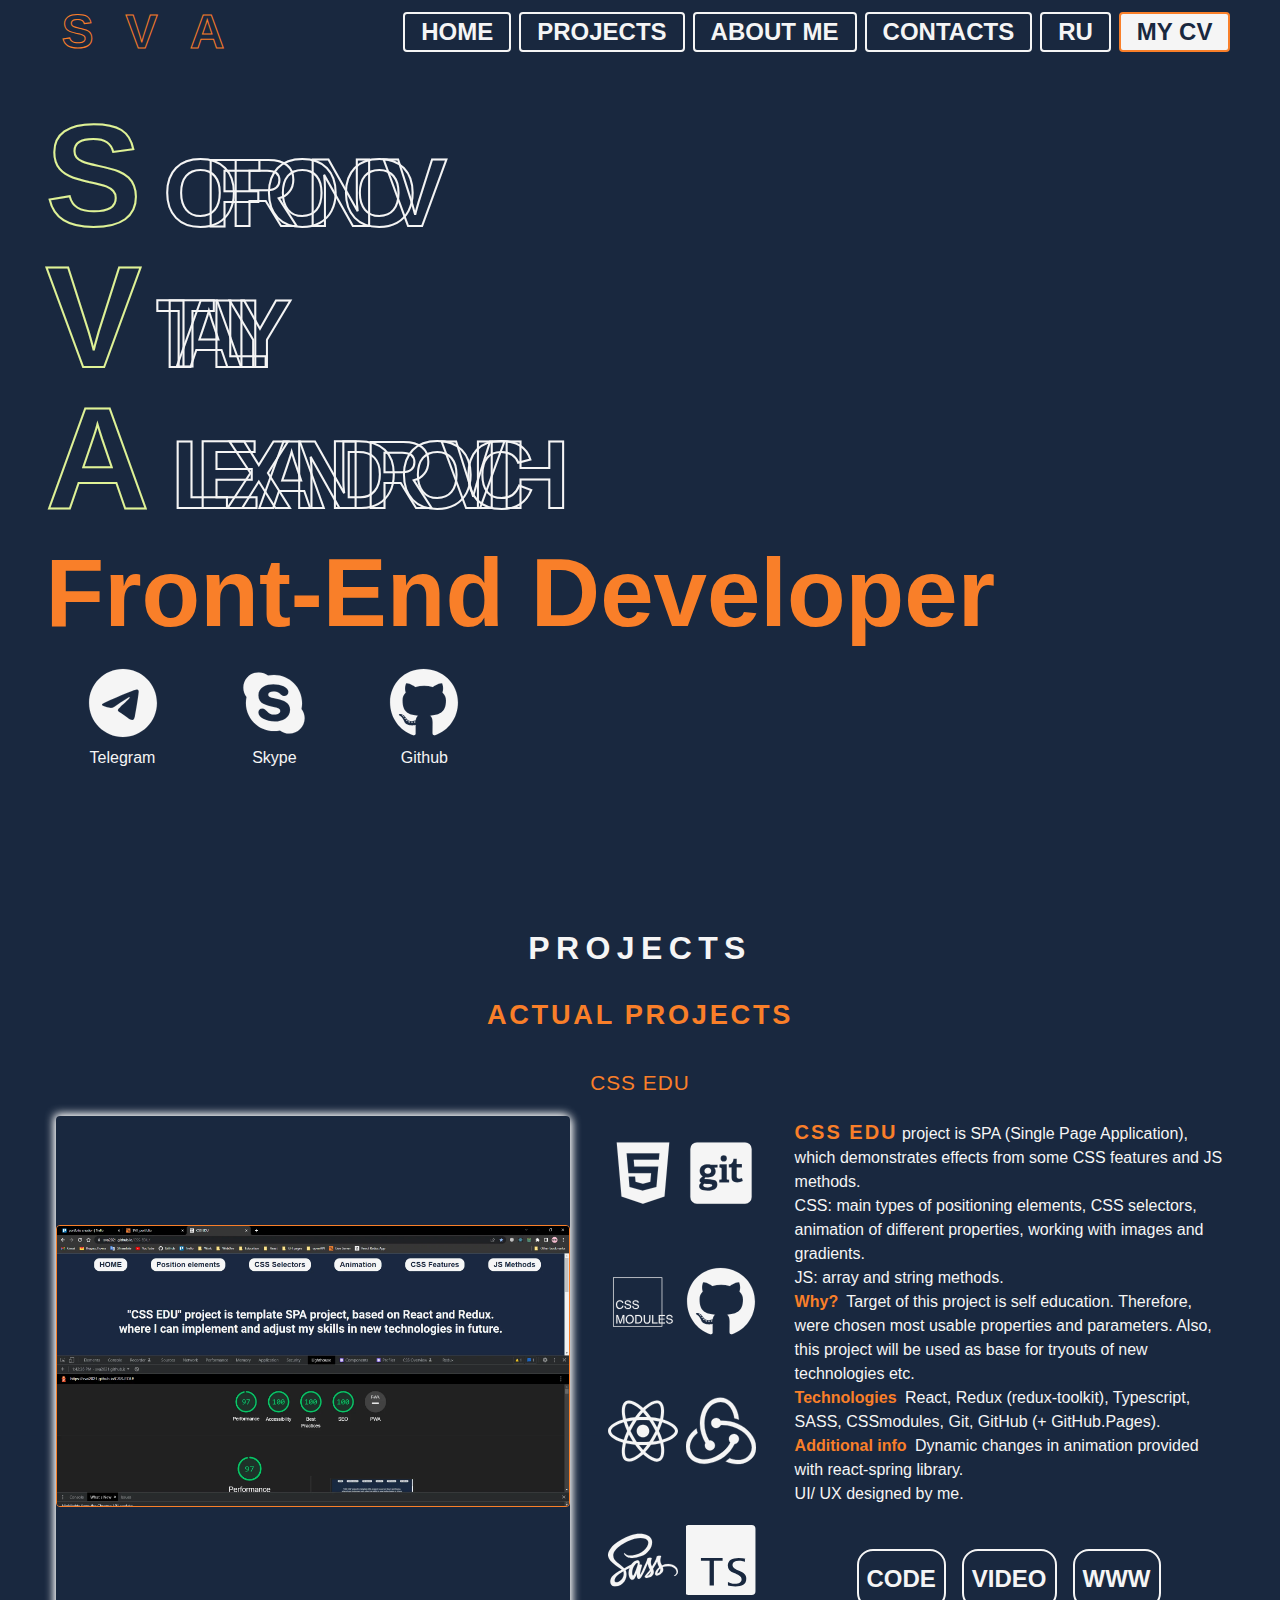
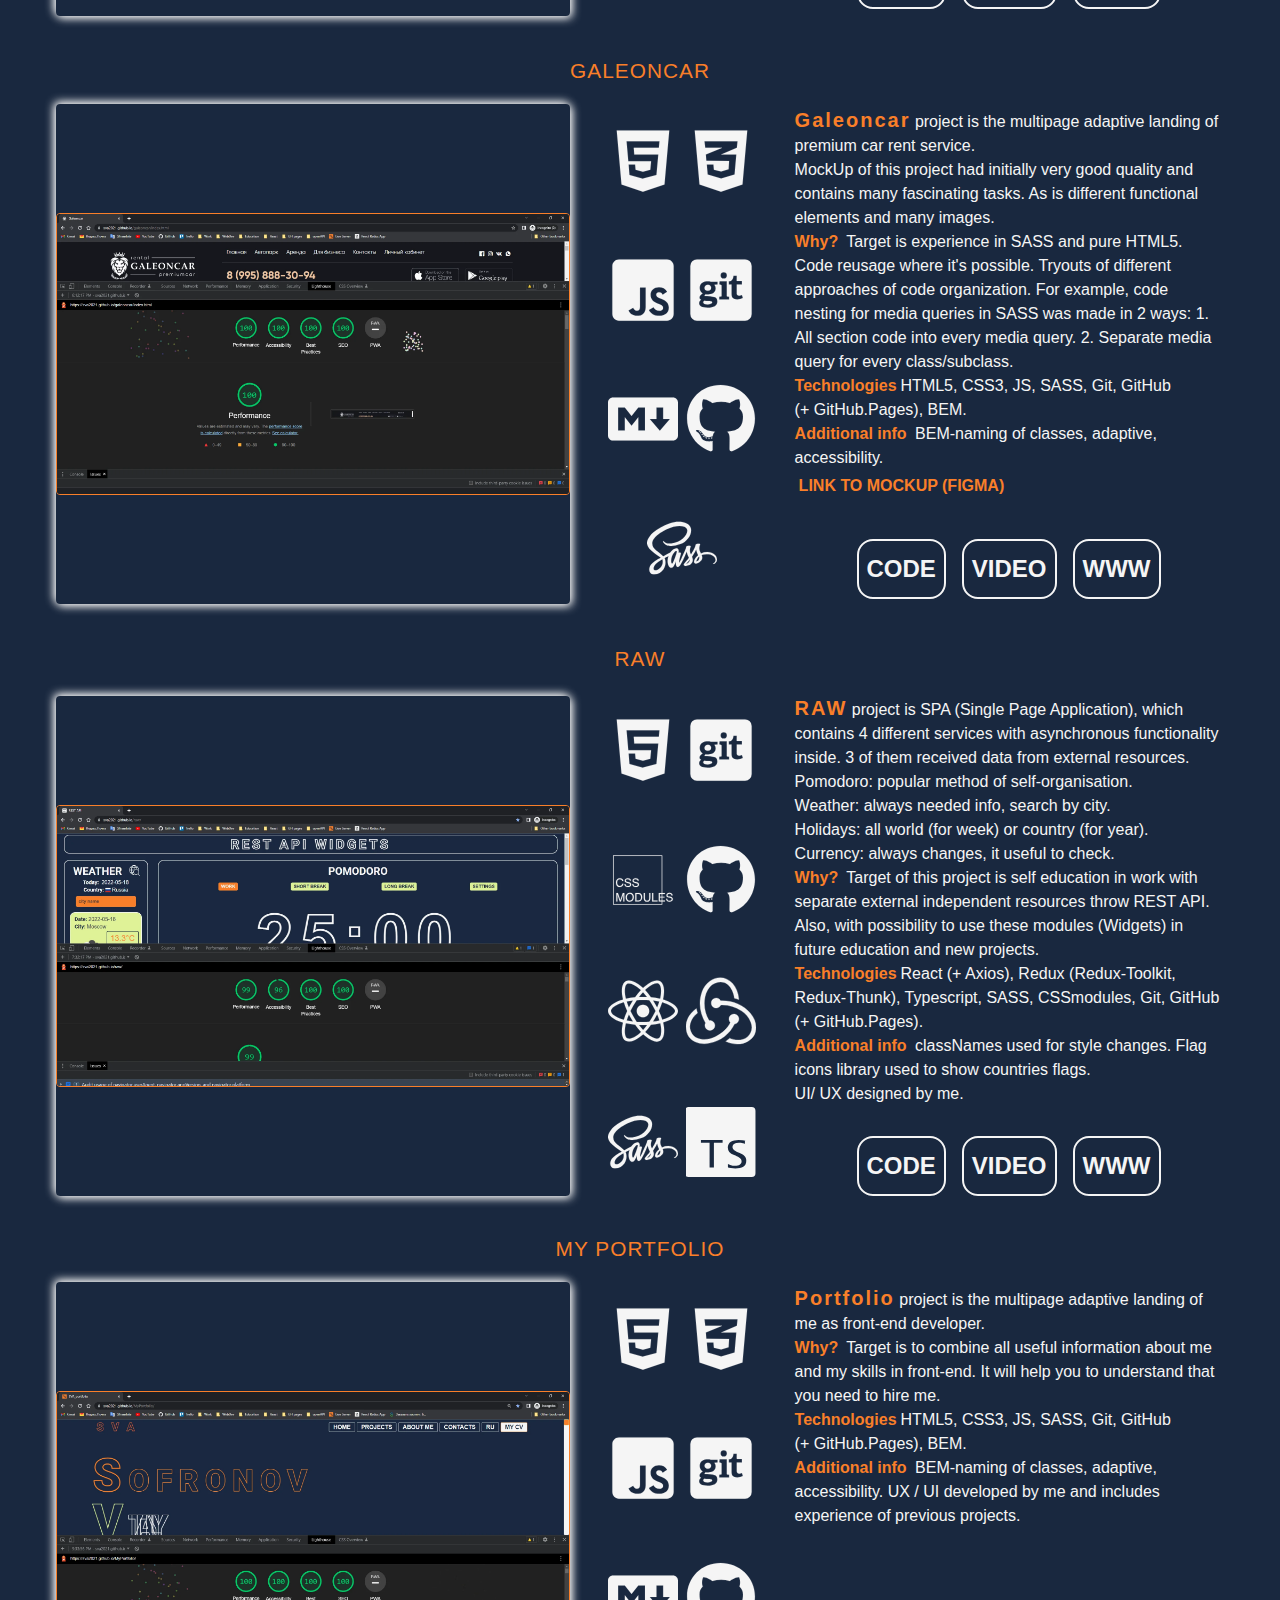
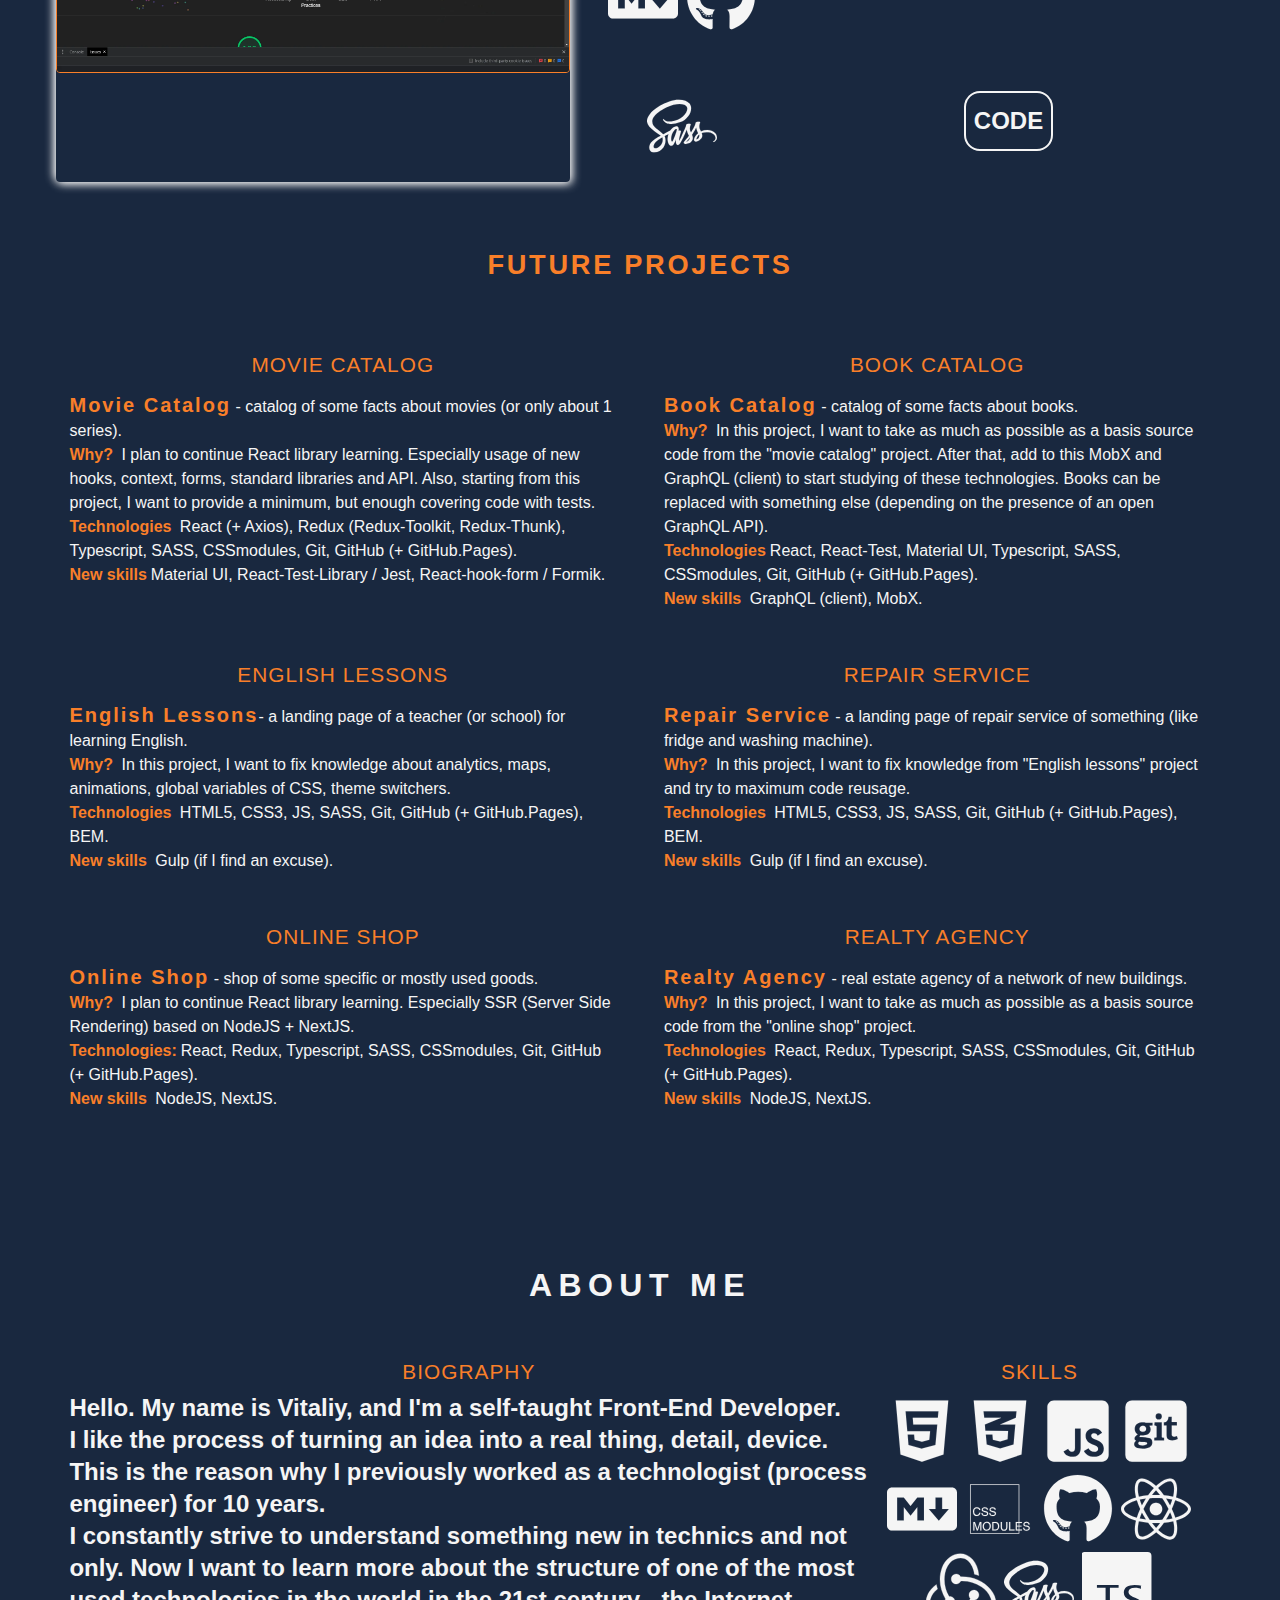
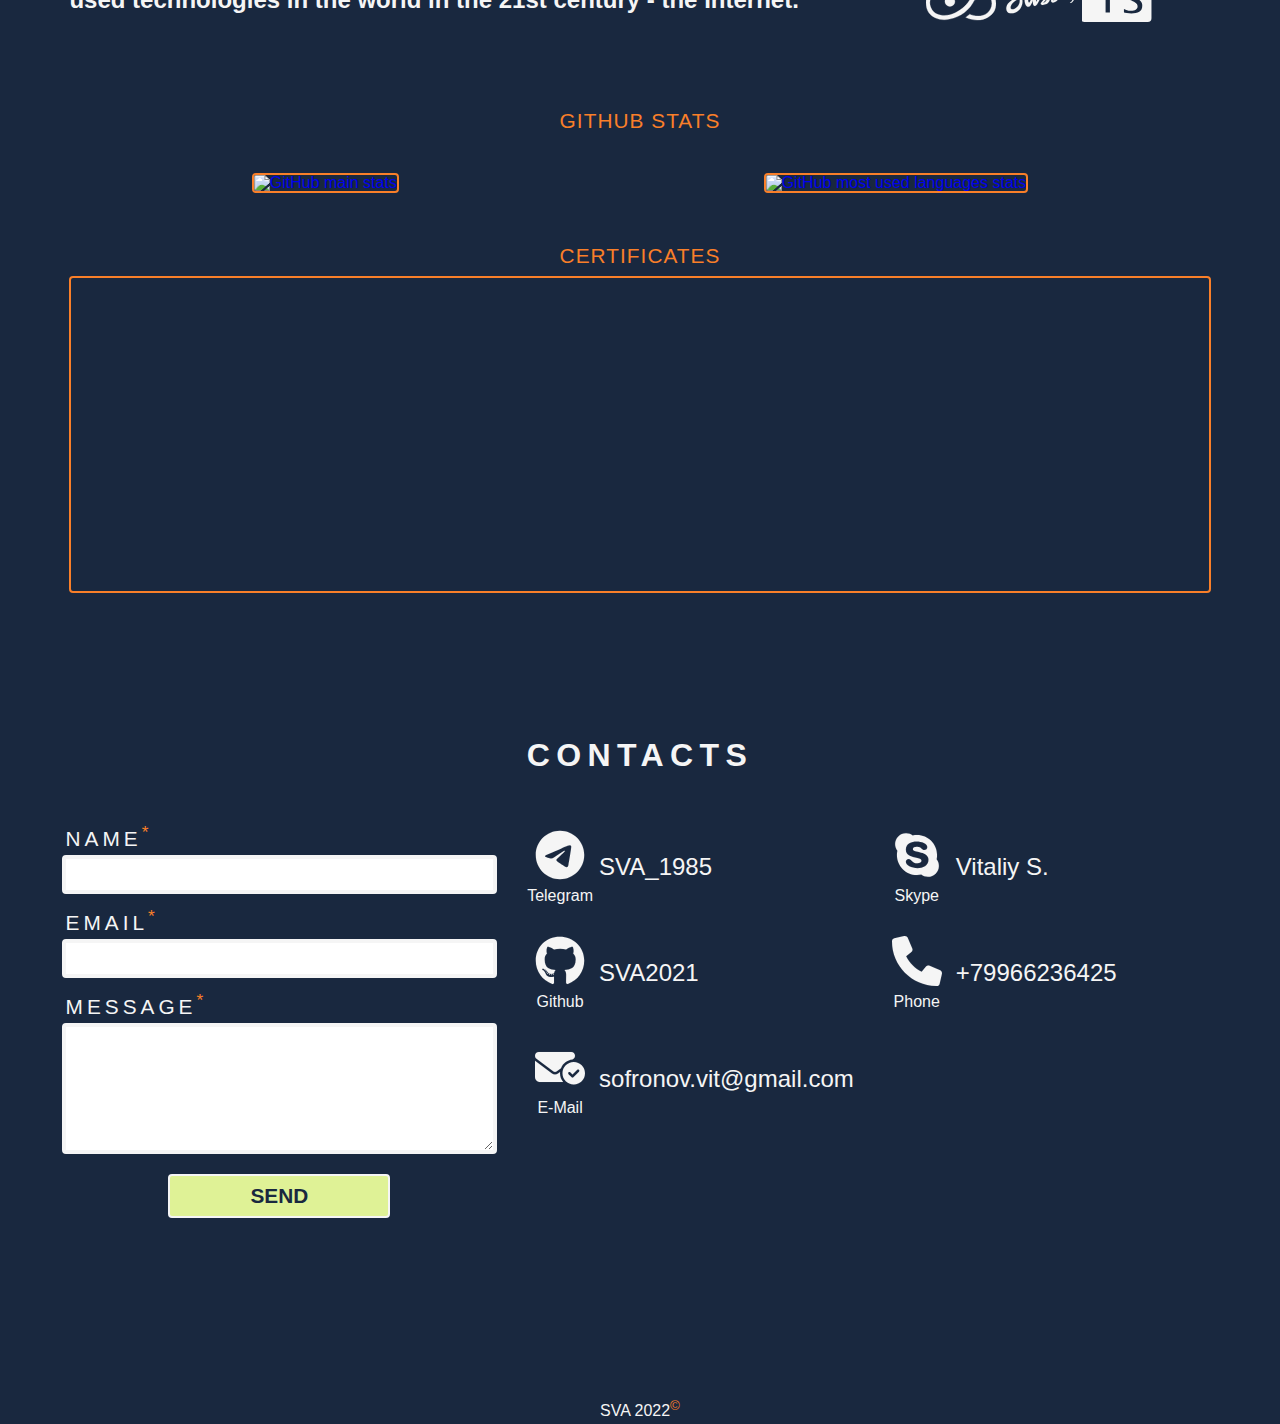
==== commit 75e4963a: "upd: correct contacts and cv" ====
--- a/index.html
+++ b/index.html
@@ -158,7 +158,7 @@
 					<li class="menu__item"><a href="#about" class="menu__link">About Me</a></li>
 					<li class="menu__item"><a href="#contacts" class="menu__link">Contacts</a></li>
 					<li class="menu__item"><a href="./index_ru.html" class="menu__link">Ru</a></li>
-					<li class="menu__item cv"><a href="./Sofronov_Vitaliy_Front-End_Developer_ENG_250522.pdf" class="menu__link"
+					<li class="menu__item cv"><a href="./Sofronov_Vitaliy_Front-End_Developer_ENG_280522.pdf" class="menu__link"
 							download>my CV</a></li>
 				</ul>
 			</nav>
@@ -538,7 +538,7 @@
 								<p class="social__data">SVA2021</p>
 							</a>
 						</li>
-						<li class="social__item">
+						<!-- <li class="social__item">
 							<a href="viber://chat?number=%2B79966236425" class="social__link">
 								<svg class="icon__svg social__svg">
 									<use href="#viber"></use>
@@ -546,7 +546,7 @@
 								<p class="social__title">viber</p>
 								<p class="social__data">+79966236425</p>
 							</a>
-						</li>
+						</li> -->
 						<li class="social__item">
 							<a href="tel:+79966236425" class="social__link">
 								<svg class="icon__svg social__svg">
--- a/style/style.css
+++ b/style/style.css
@@ -739,20 +739,26 @@
   left: 0;
   right: 0;
   bottom: 0;
-  padding: MIN(10vh, 25px);
+  margin: 0;
+  padding: 0;
   height: 100%;
   width: 100%;
   background-color: transparent;
   z-index: 50;
   -webkit-box-shadow: none;
           box-shadow: none;
-  -webkit-backdrop-filter: blur(20px);
-          backdrop-filter: blur(20px);
+  background-color: rgba(245, 245, 245, 0.9);
+  background-color: rgba(245, 245, 245, 0.5);
+  -webkit-backdrop-filter: blur(2rem);
+  backdrop-filter: blur(2rem);
 }
 
 .gallery.showFull .gallery__img {
   margin: 0 auto;
-  width: 98%;
+  width: auto;
+  height: auto;
+  max-width: 96%;
+  max-height: 96%;
   border: 1px solid #F97F29;
   -webkit-box-shadow: 2px 2px 10px #F97F29, -2px -2px 10px #F97F29;
           box-shadow: 2px 2px 10px #F97F29, -2px -2px 10px #F97F29;
@@ -760,21 +766,36 @@
 
 .gallery.showFull .gallery__navigation {
   z-index: 100;
-  width: 33%;
-}
-
-.gallery:hover .gallery__navigation {
-  display: -webkit-box;
-  display: -ms-flexbox;
-  display: flex;
-  opacity: 1;
+}
+
+@media (min-width: 752px) {
+  .gallery.showFull .gallery__navigation {
+    display: -webkit-box;
+    display: -ms-flexbox;
+    display: flex;
+    opacity: 1;
+  }
+}
+
+@media (min-width: 1240px) {
+  .gallery.showFull .gallery__navigation {
+    width: 33%;
+  }
+}
+
+@media (min-width: 1240px) {
+  .gallery:hover .gallery__navigation {
+    display: -webkit-box;
+    display: -ms-flexbox;
+    display: flex;
+    opacity: 1;
+  }
 }
 
 .gallery__img {
   border-radius: 4px;
-  width: 100%;
+  max-width: 100%;
   max-height: 100%;
-  height: 100%;
   -o-object-fit: contain;
      object-fit: contain;
   -o-object-position: center center;
@@ -837,7 +858,7 @@
   left: 50%;
   -webkit-transform: translateX(-50%);
           transform: translateX(-50%);
-  width: 90%;
+  width: 96%;
   display: -webkit-box;
   display: -ms-flexbox;
   display: flex;
@@ -856,9 +877,8 @@
   transition: all 0.3s ease-in-out;
 }
 
-@media (min-width: 752px) {
+@media (min-width: 1240px) {
   .gallery__navigation {
-    width: 80%;
     display: none;
     opacity: 0;
   }
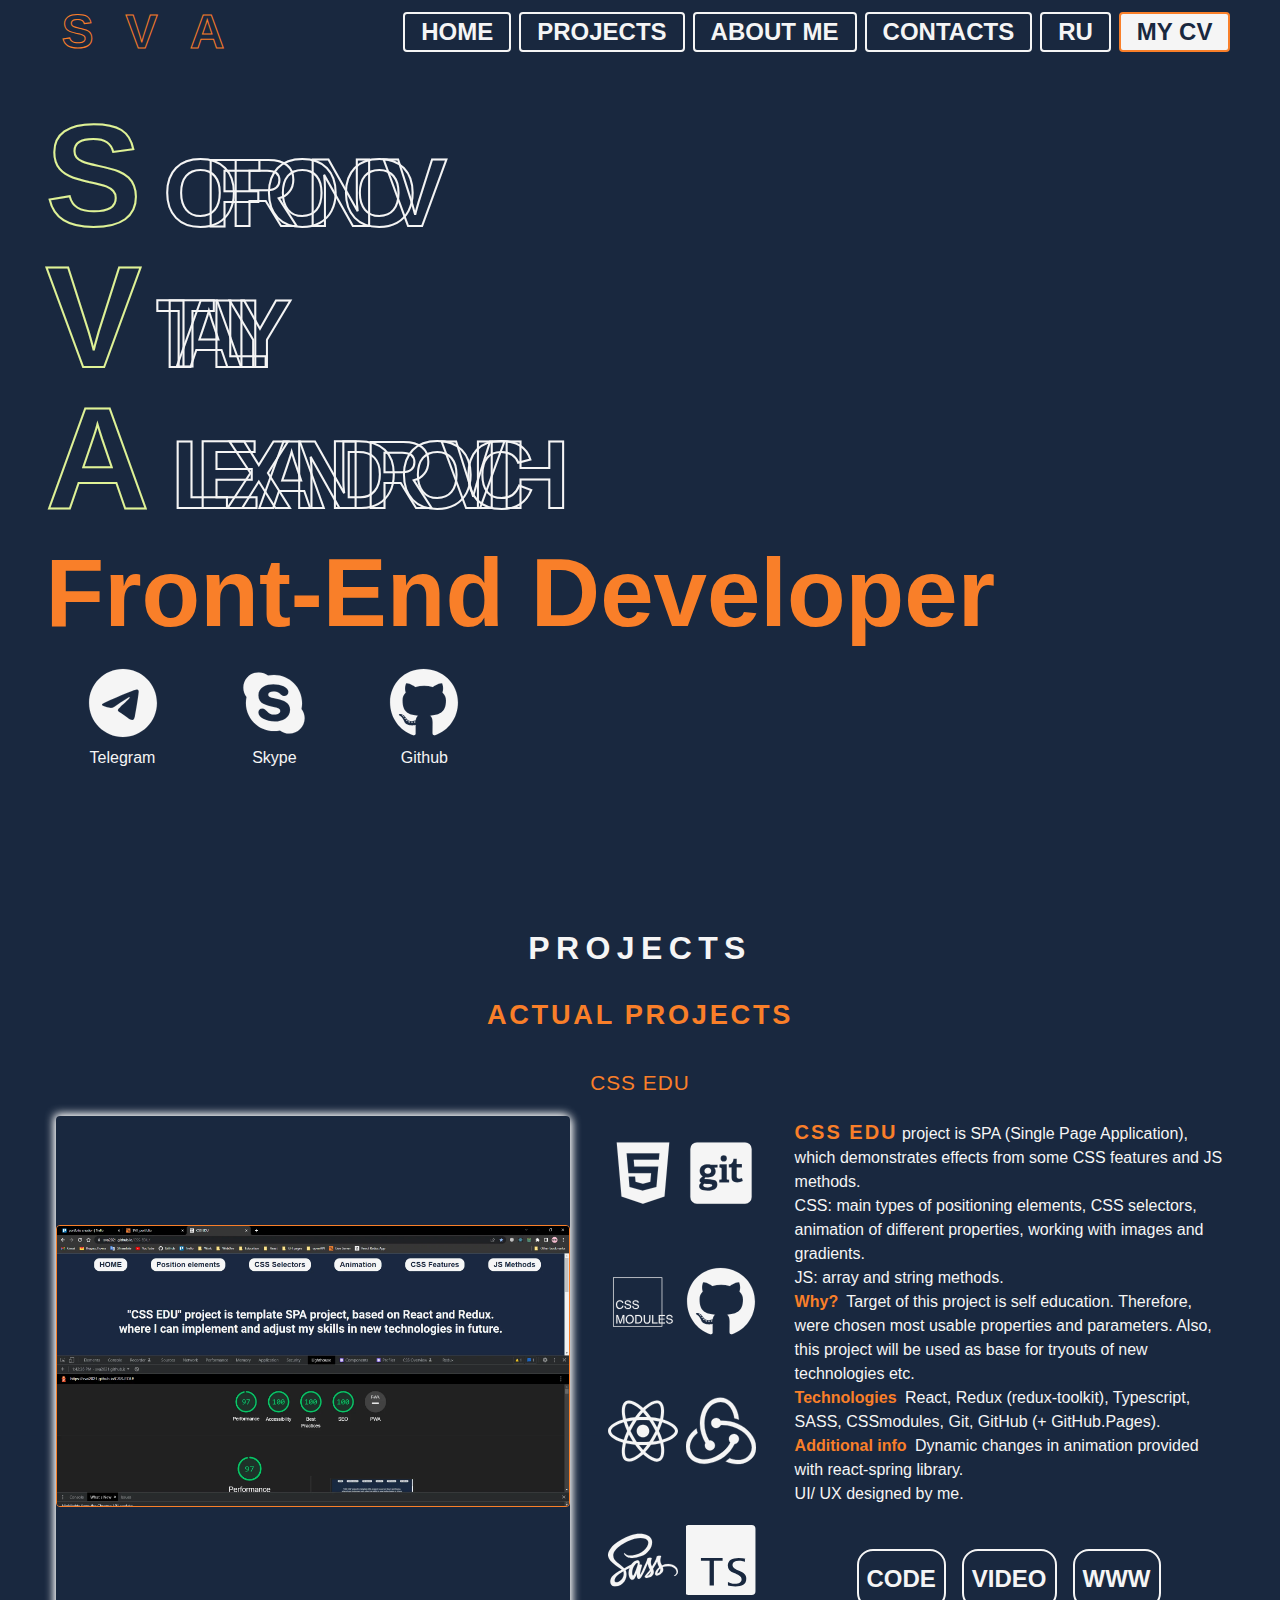
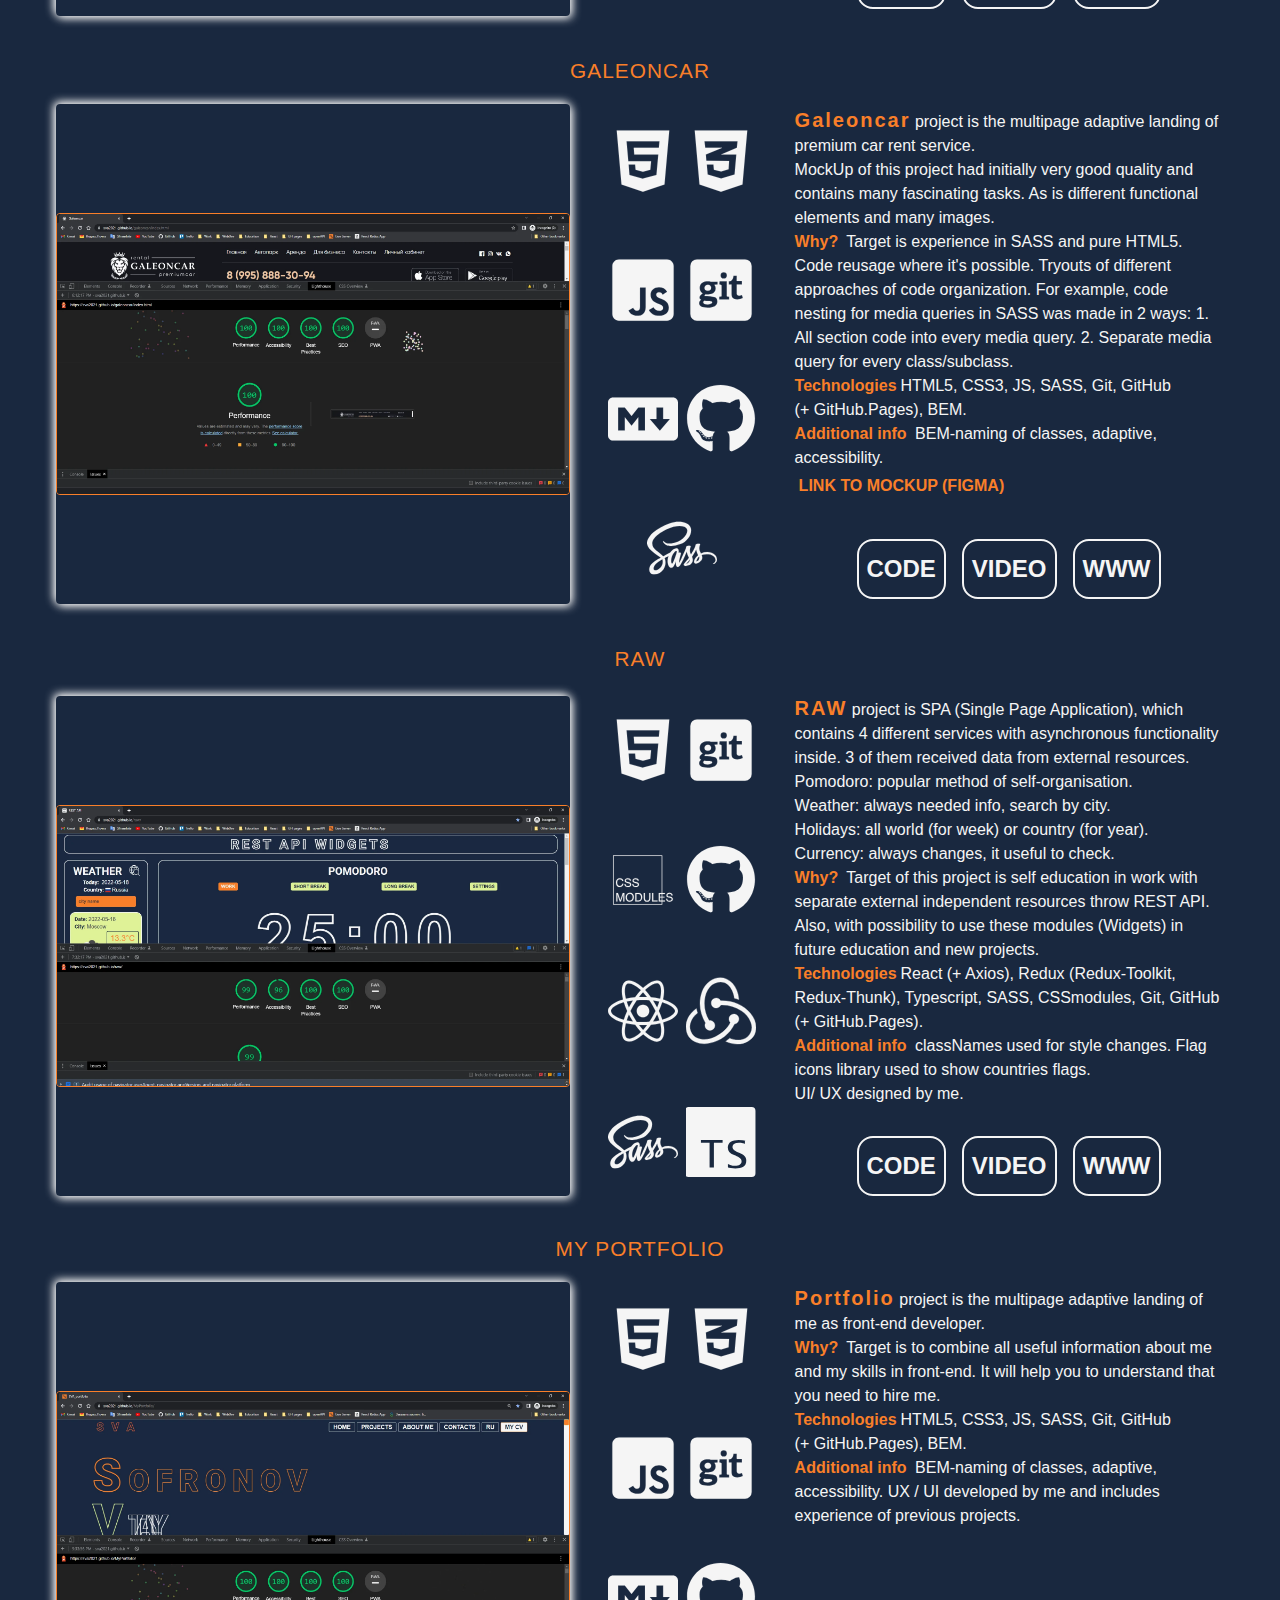
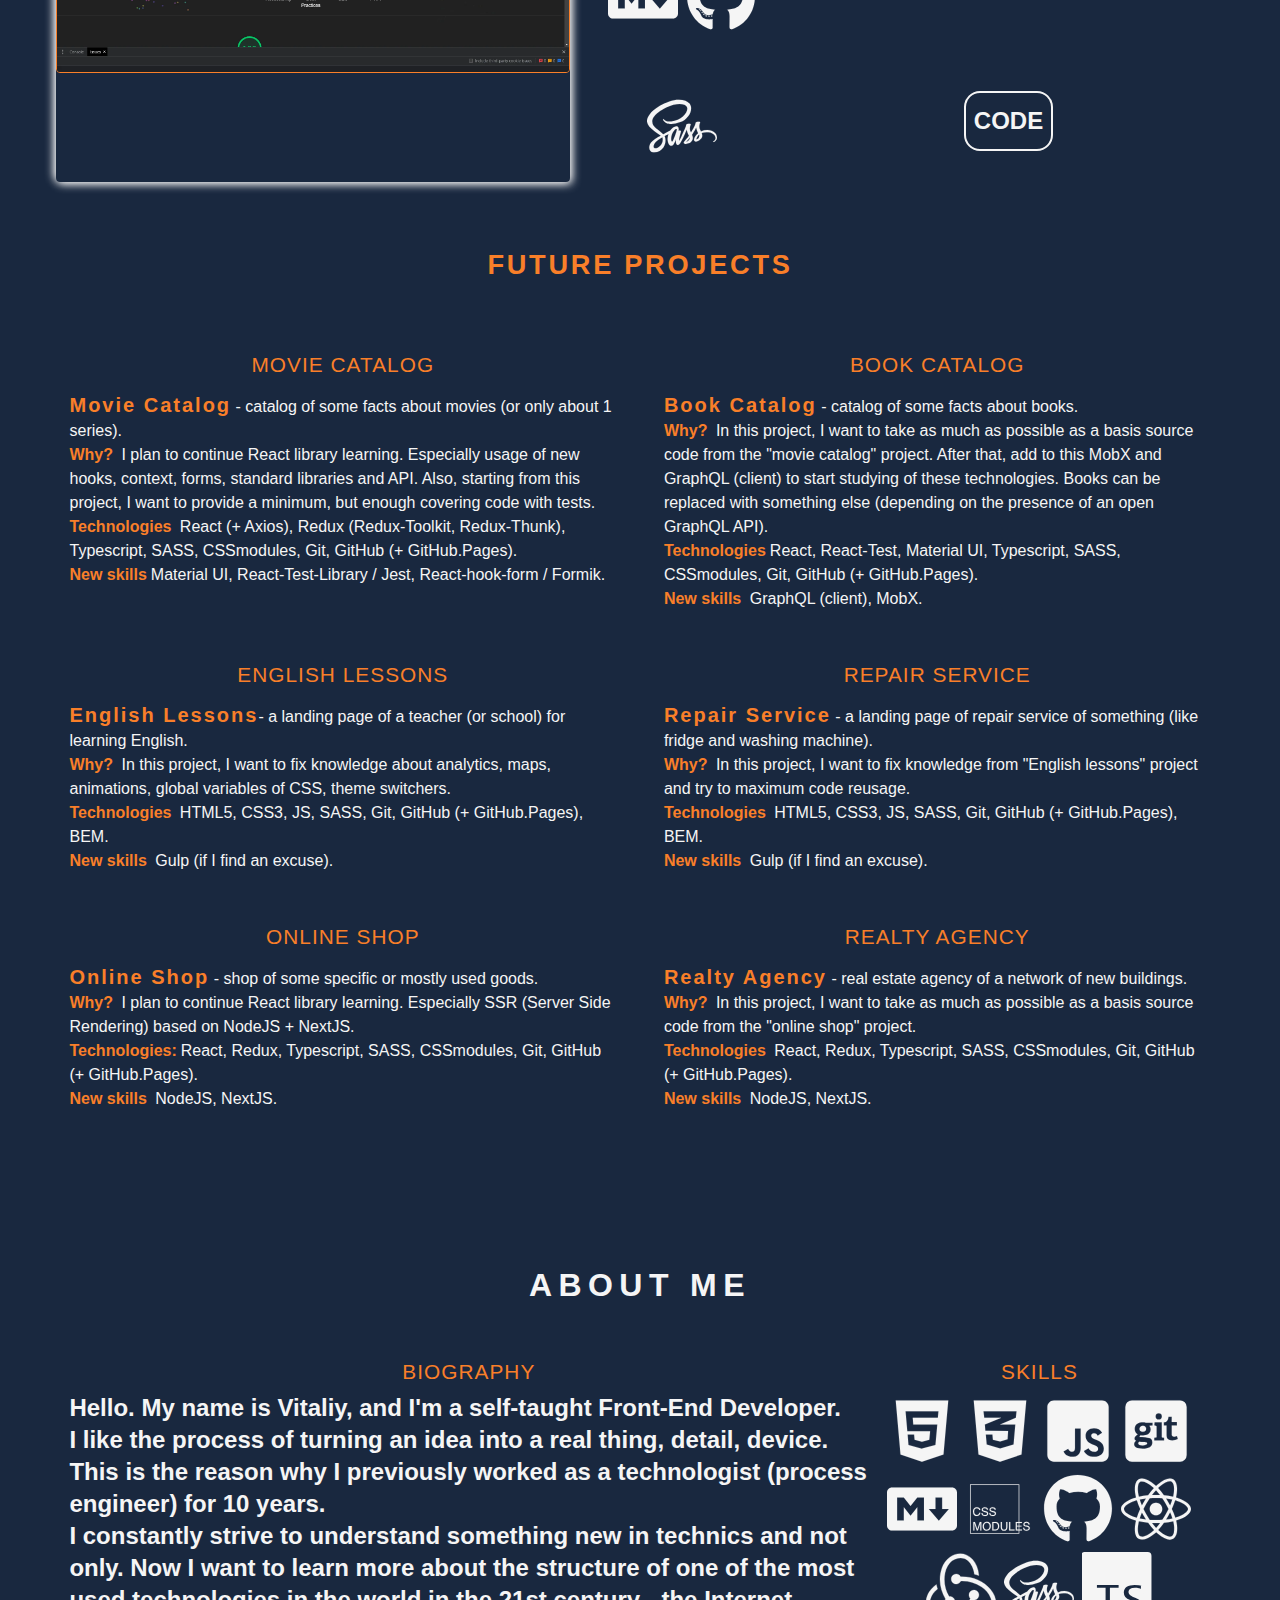
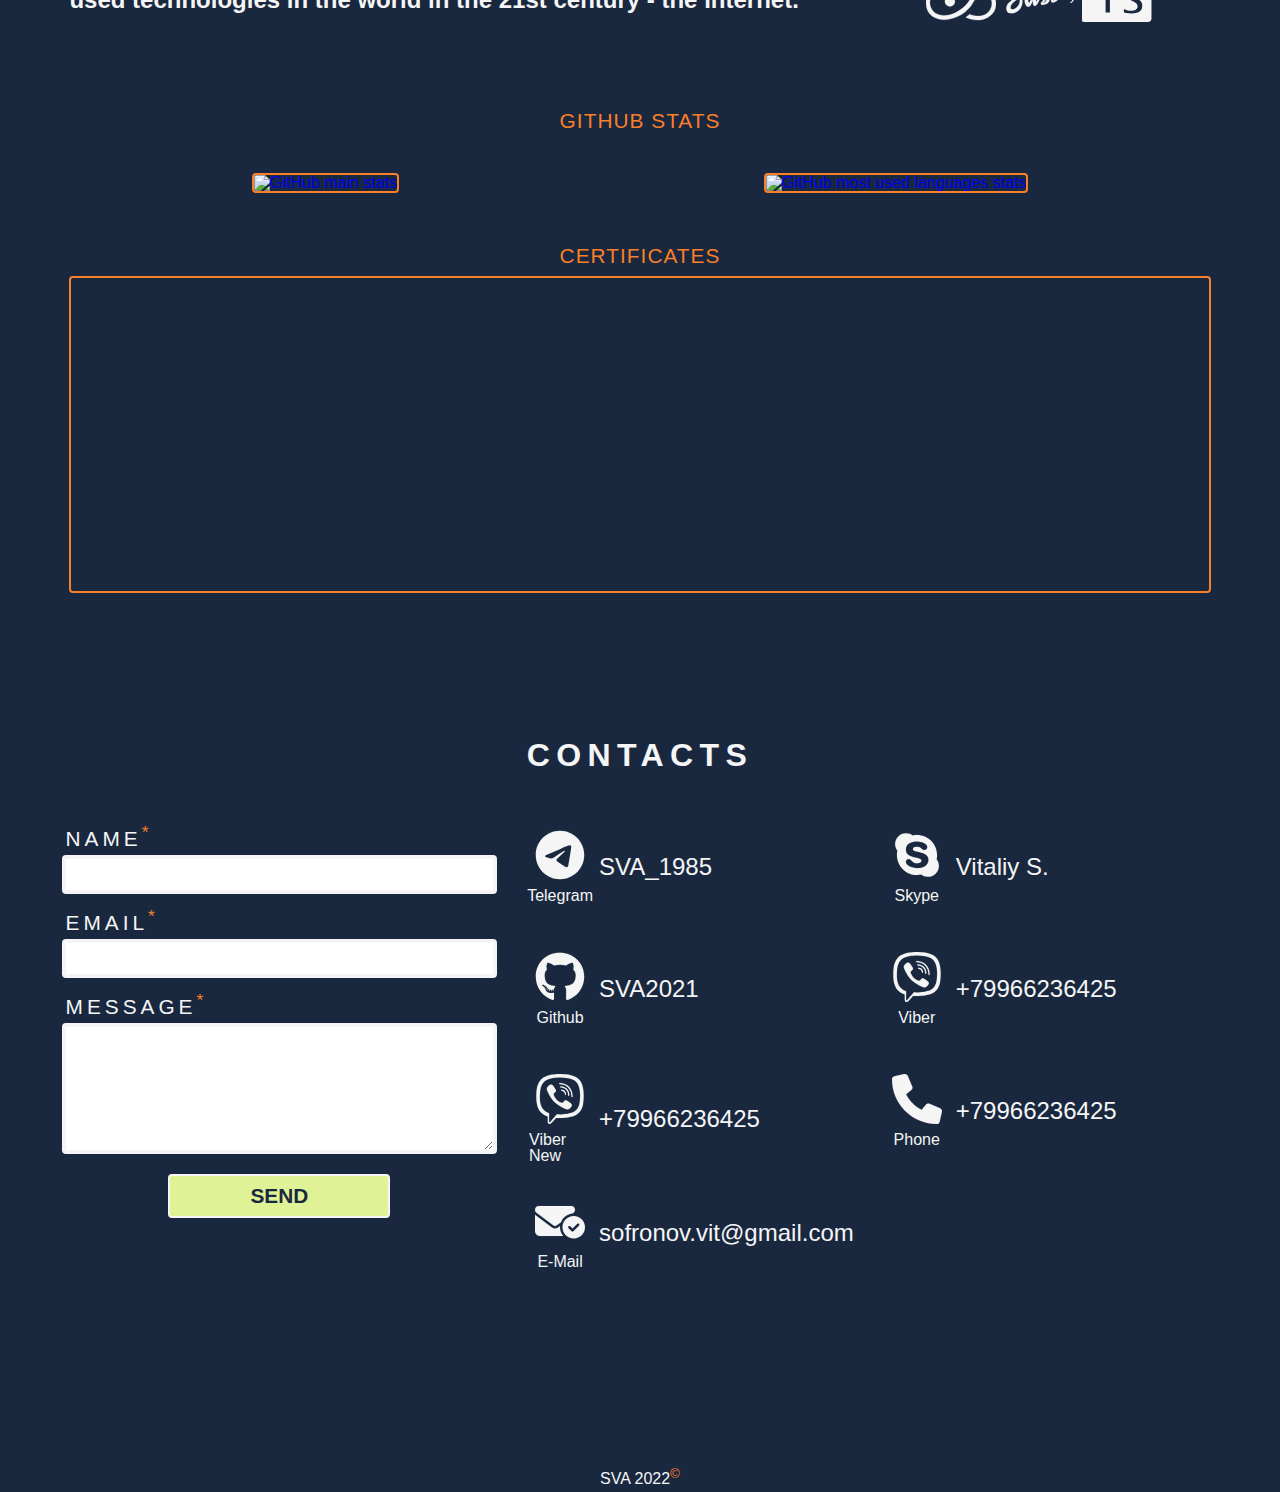
==== commit 65d401c5: "test: new viber link" ====
--- a/index.html
+++ b/index.html
@@ -538,7 +538,7 @@
 								<p class="social__data">SVA2021</p>
 							</a>
 						</li>
-						<!-- <li class="social__item">
+						<li class="social__item">
 							<a href="viber://chat?number=%2B79966236425" class="social__link">
 								<svg class="icon__svg social__svg">
 									<use href="#viber"></use>
@@ -546,7 +546,16 @@
 								<p class="social__title">viber</p>
 								<p class="social__data">+79966236425</p>
 							</a>
-						</li> -->
+						</li>
+						<li class="social__item">
+							<a href="viber://chat:%2B79966236425" class="social__link">
+								<svg class="icon__svg social__svg">
+									<use href="#viber"></use>
+								</svg>
+								<p class="social__title">viber new</p>
+								<p class="social__data">+79966236425</p>
+							</a>
+						</li>
 						<li class="social__item">
 							<a href="tel:+79966236425" class="social__link">
 								<svg class="icon__svg social__svg">
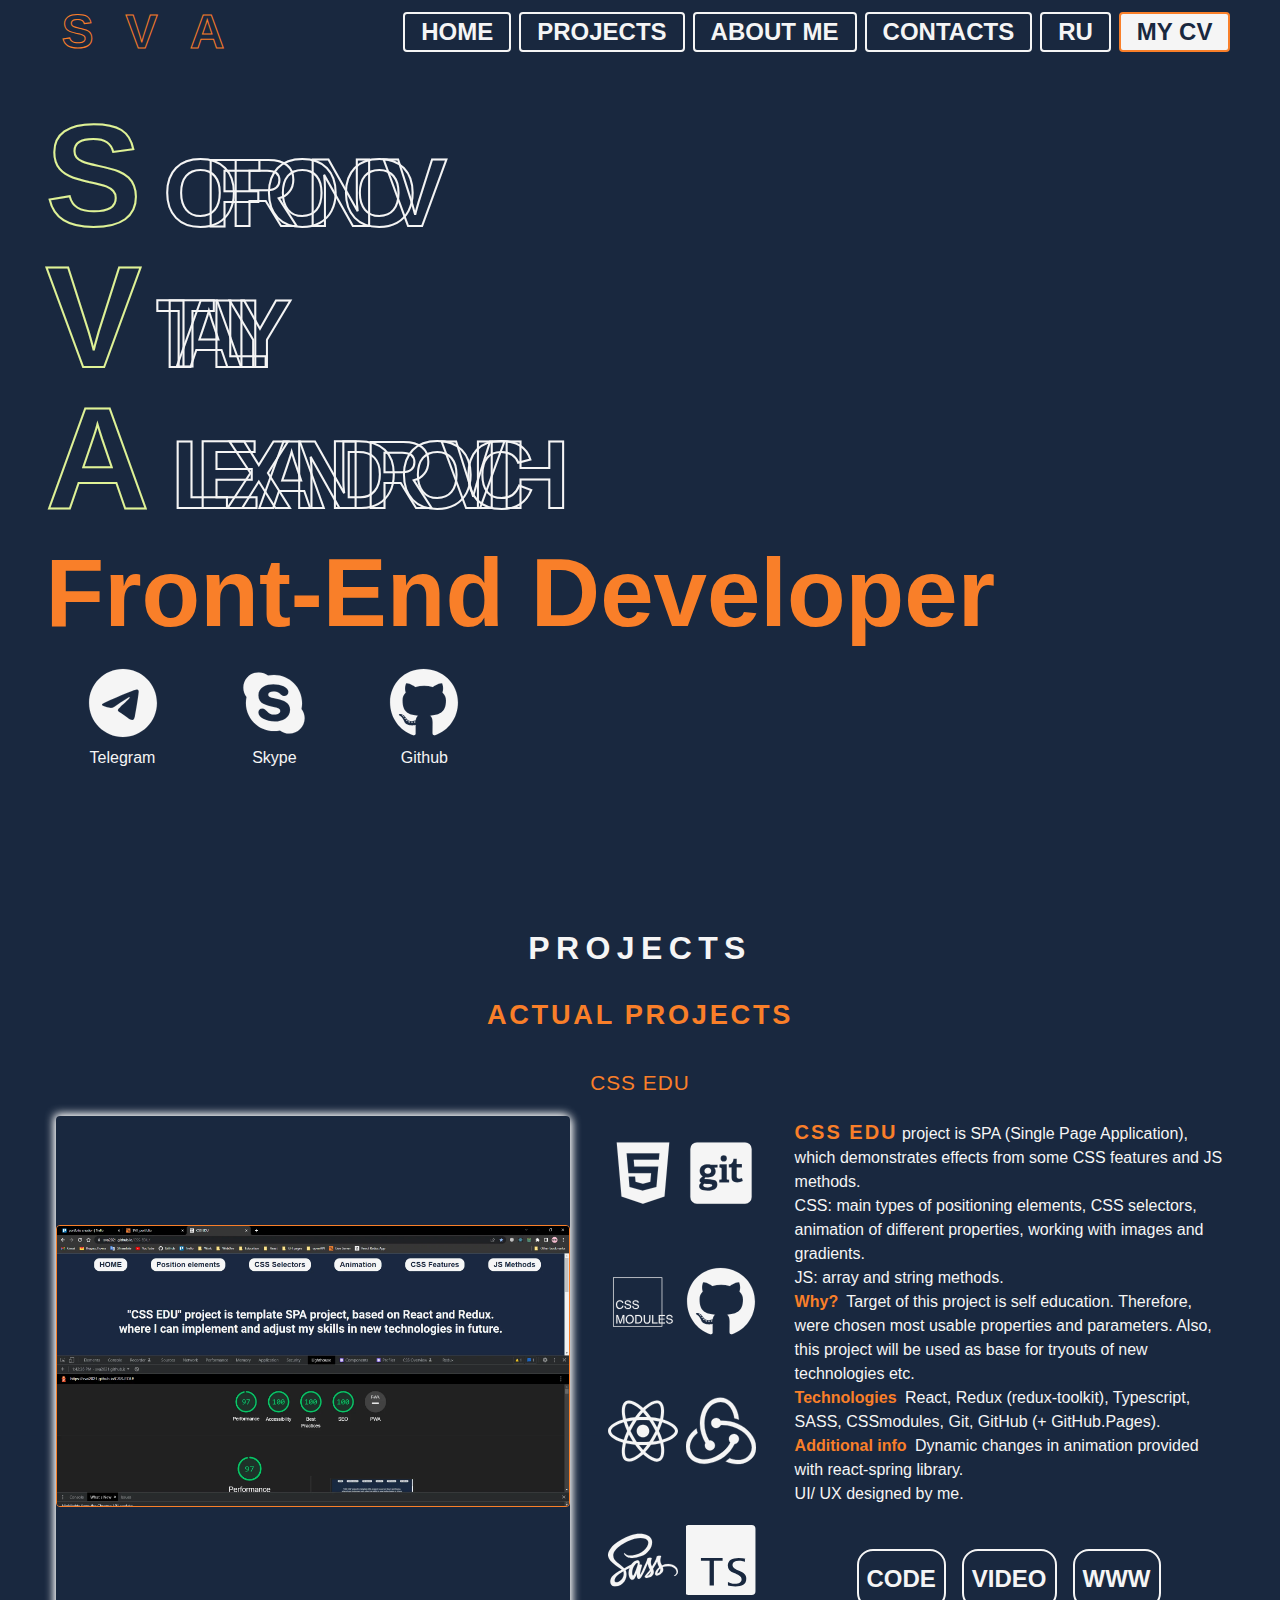
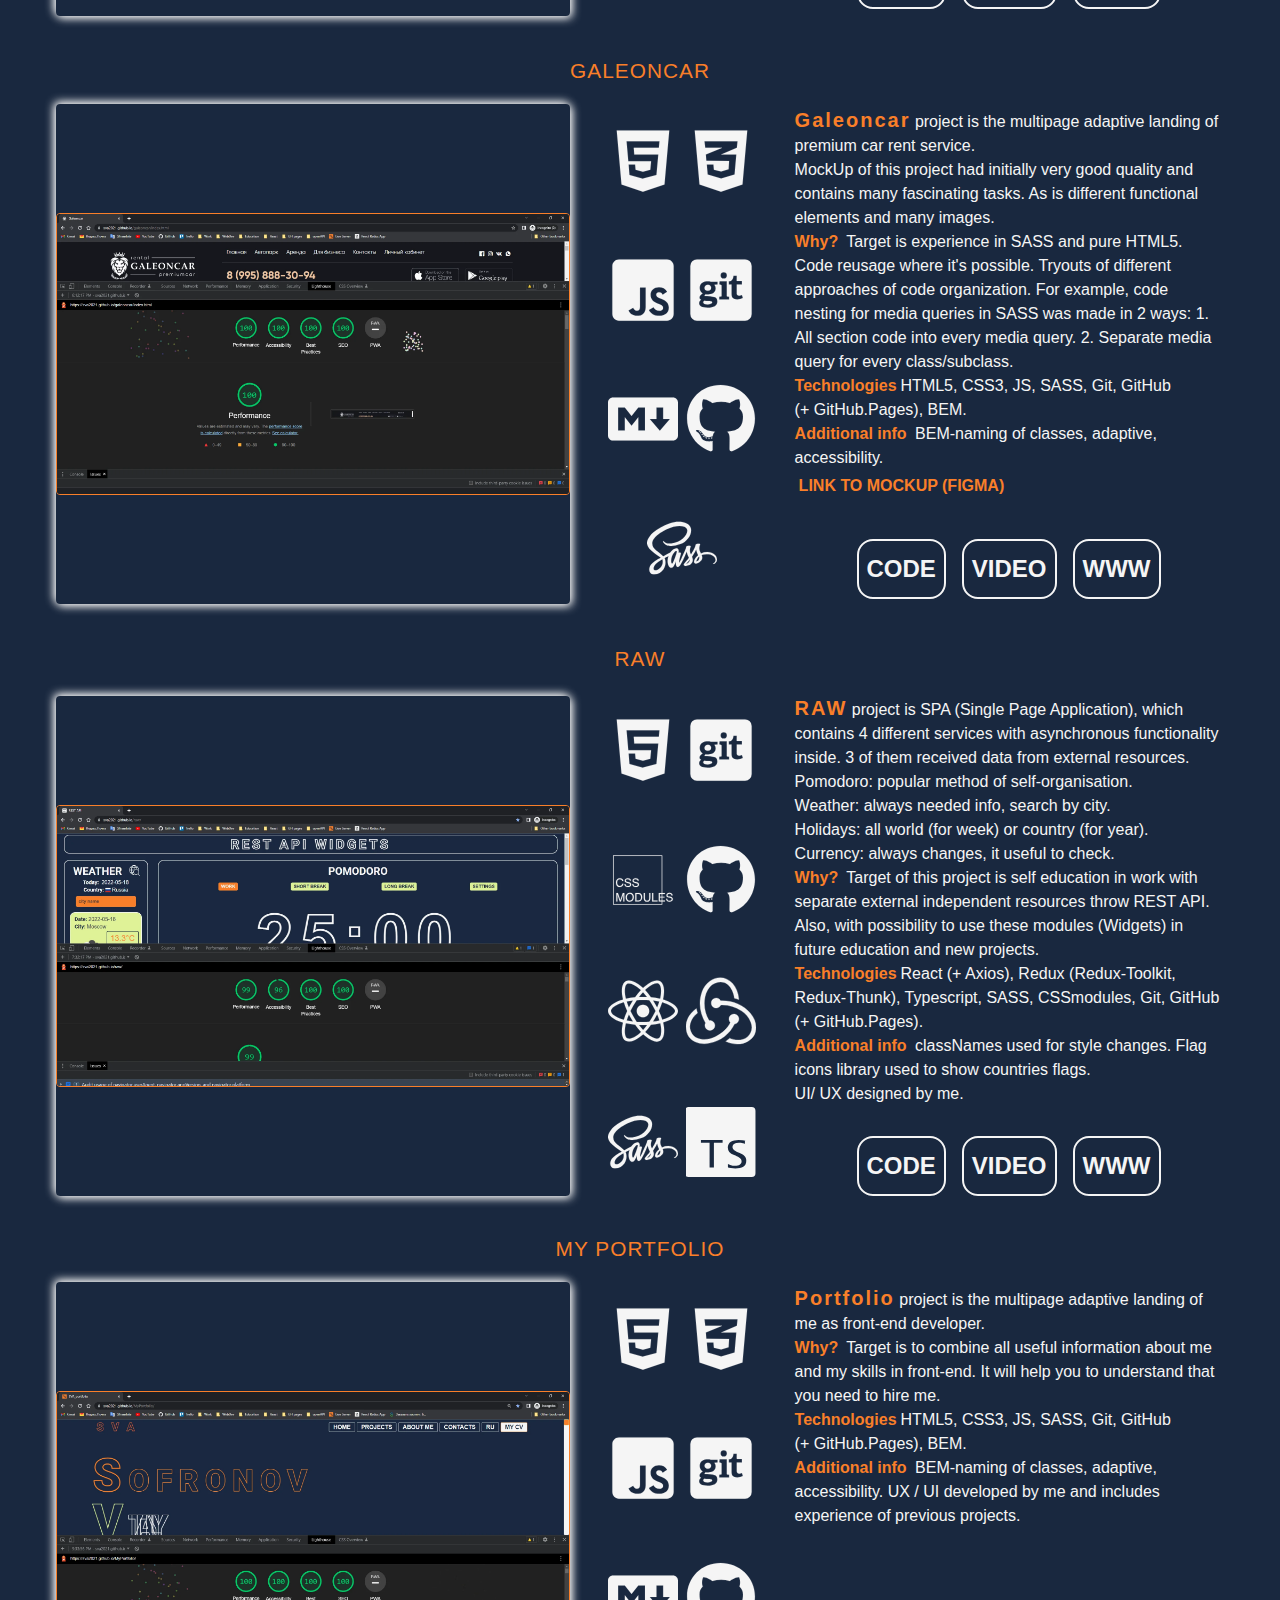
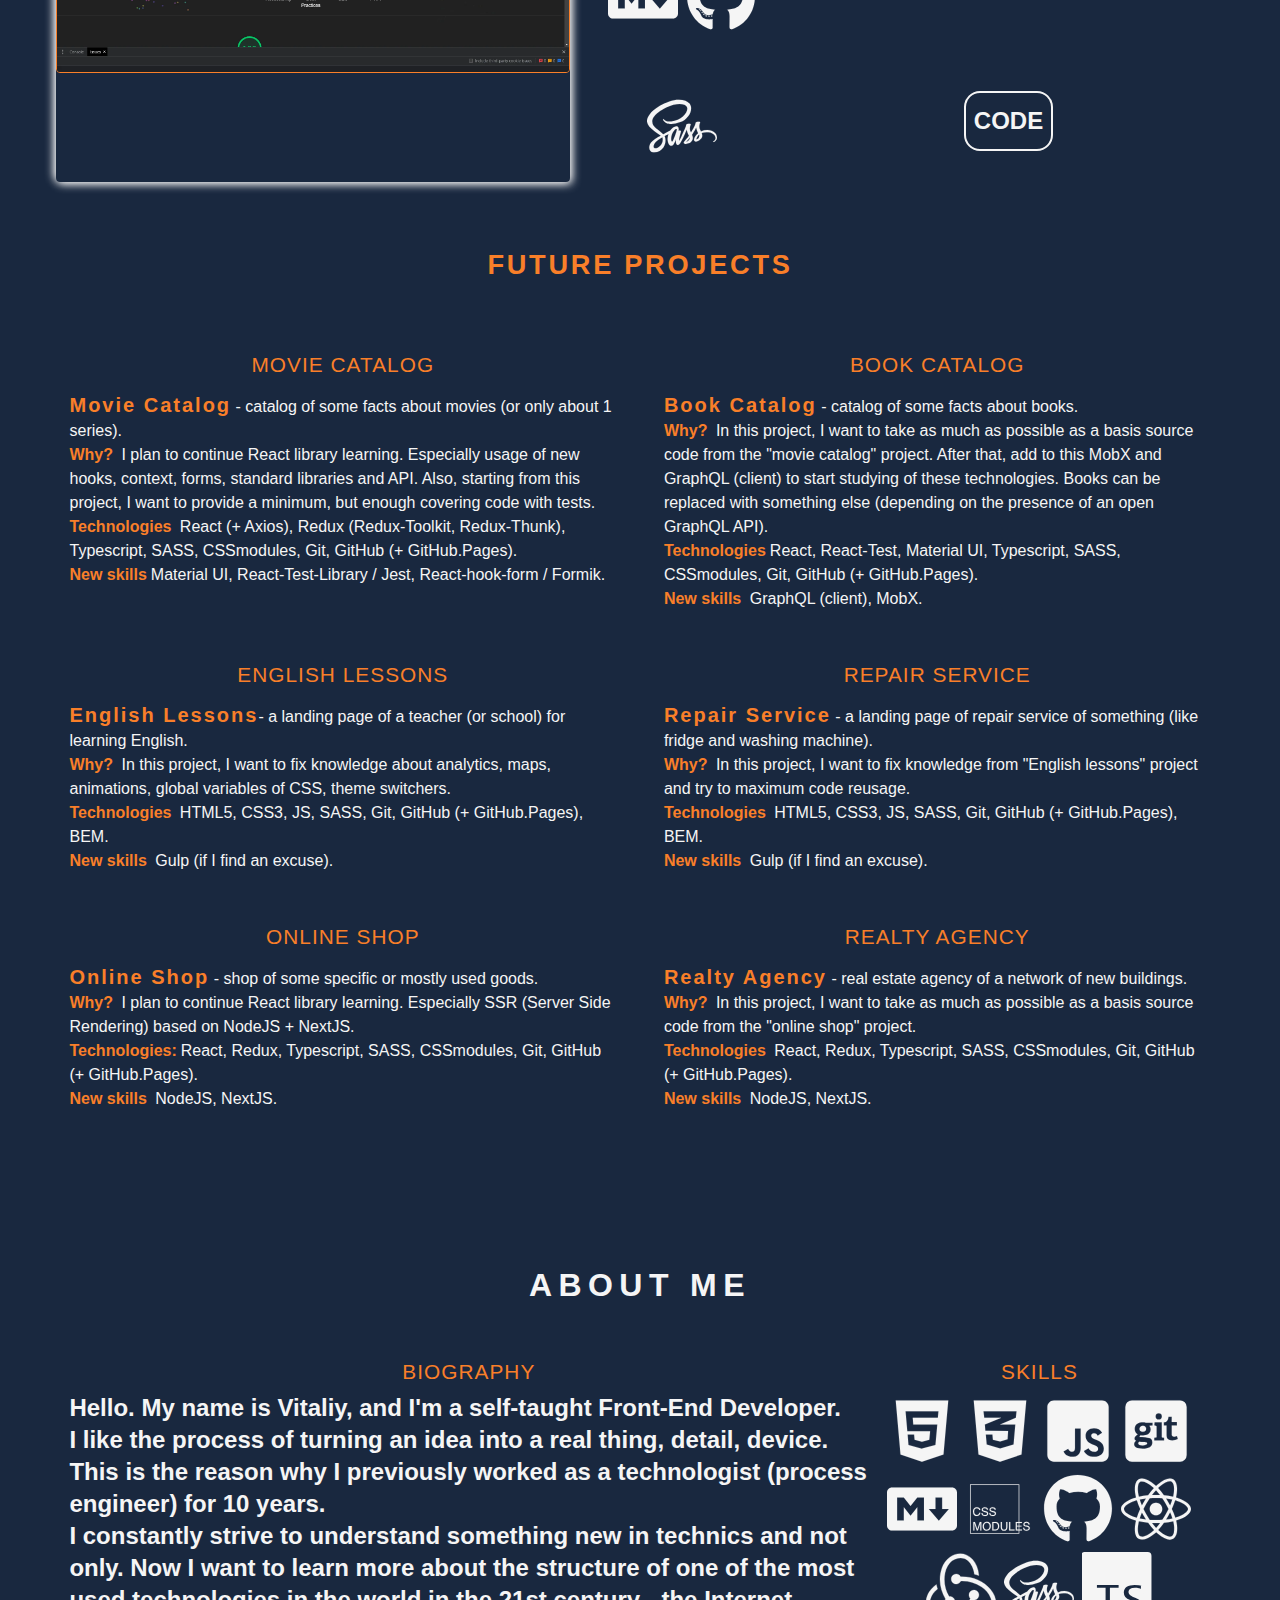
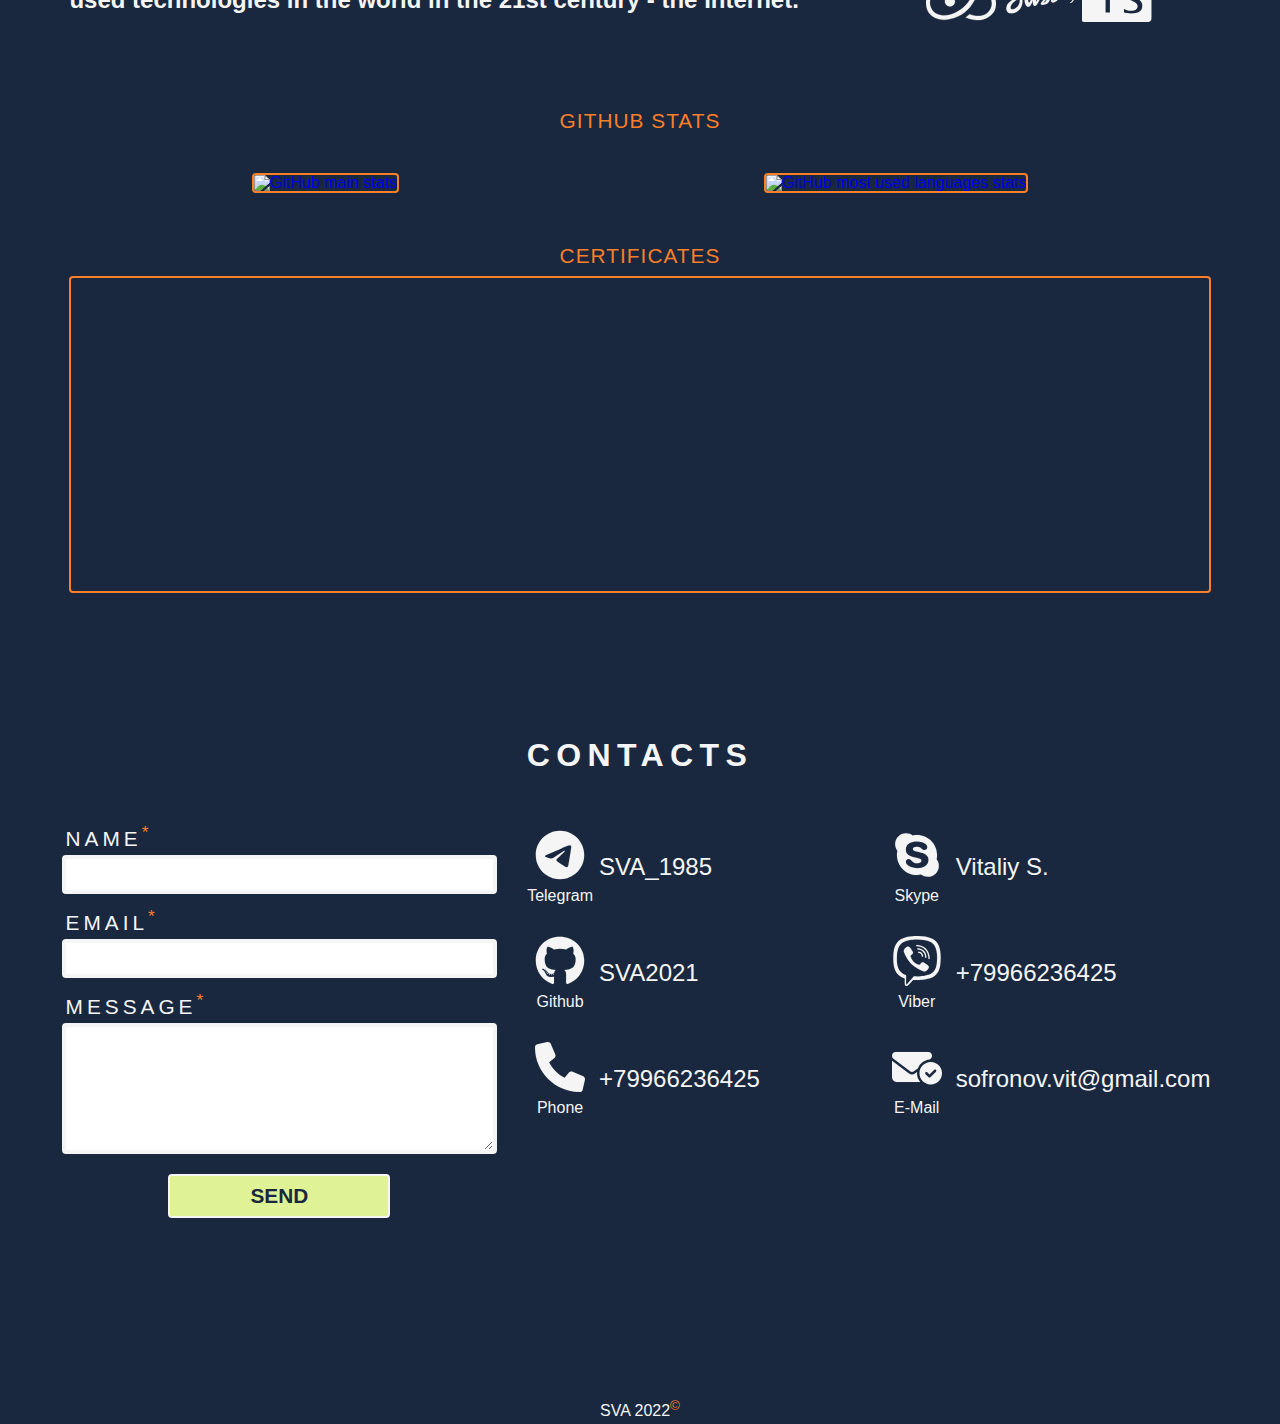
==== commit ccca2311: "upd: contacts content" ====
--- a/index.html
+++ b/index.html
@@ -548,15 +548,6 @@
 							</a>
 						</li>
 						<li class="social__item">
-							<a href="viber://chat:%2B79966236425" class="social__link">
-								<svg class="icon__svg social__svg">
-									<use href="#viber"></use>
-								</svg>
-								<p class="social__title">viber new</p>
-								<p class="social__data">+79966236425</p>
-							</a>
-						</li>
-						<li class="social__item">
 							<a href="tel:+79966236425" class="social__link">
 								<svg class="icon__svg social__svg">
 									<use href="#phone"></use>
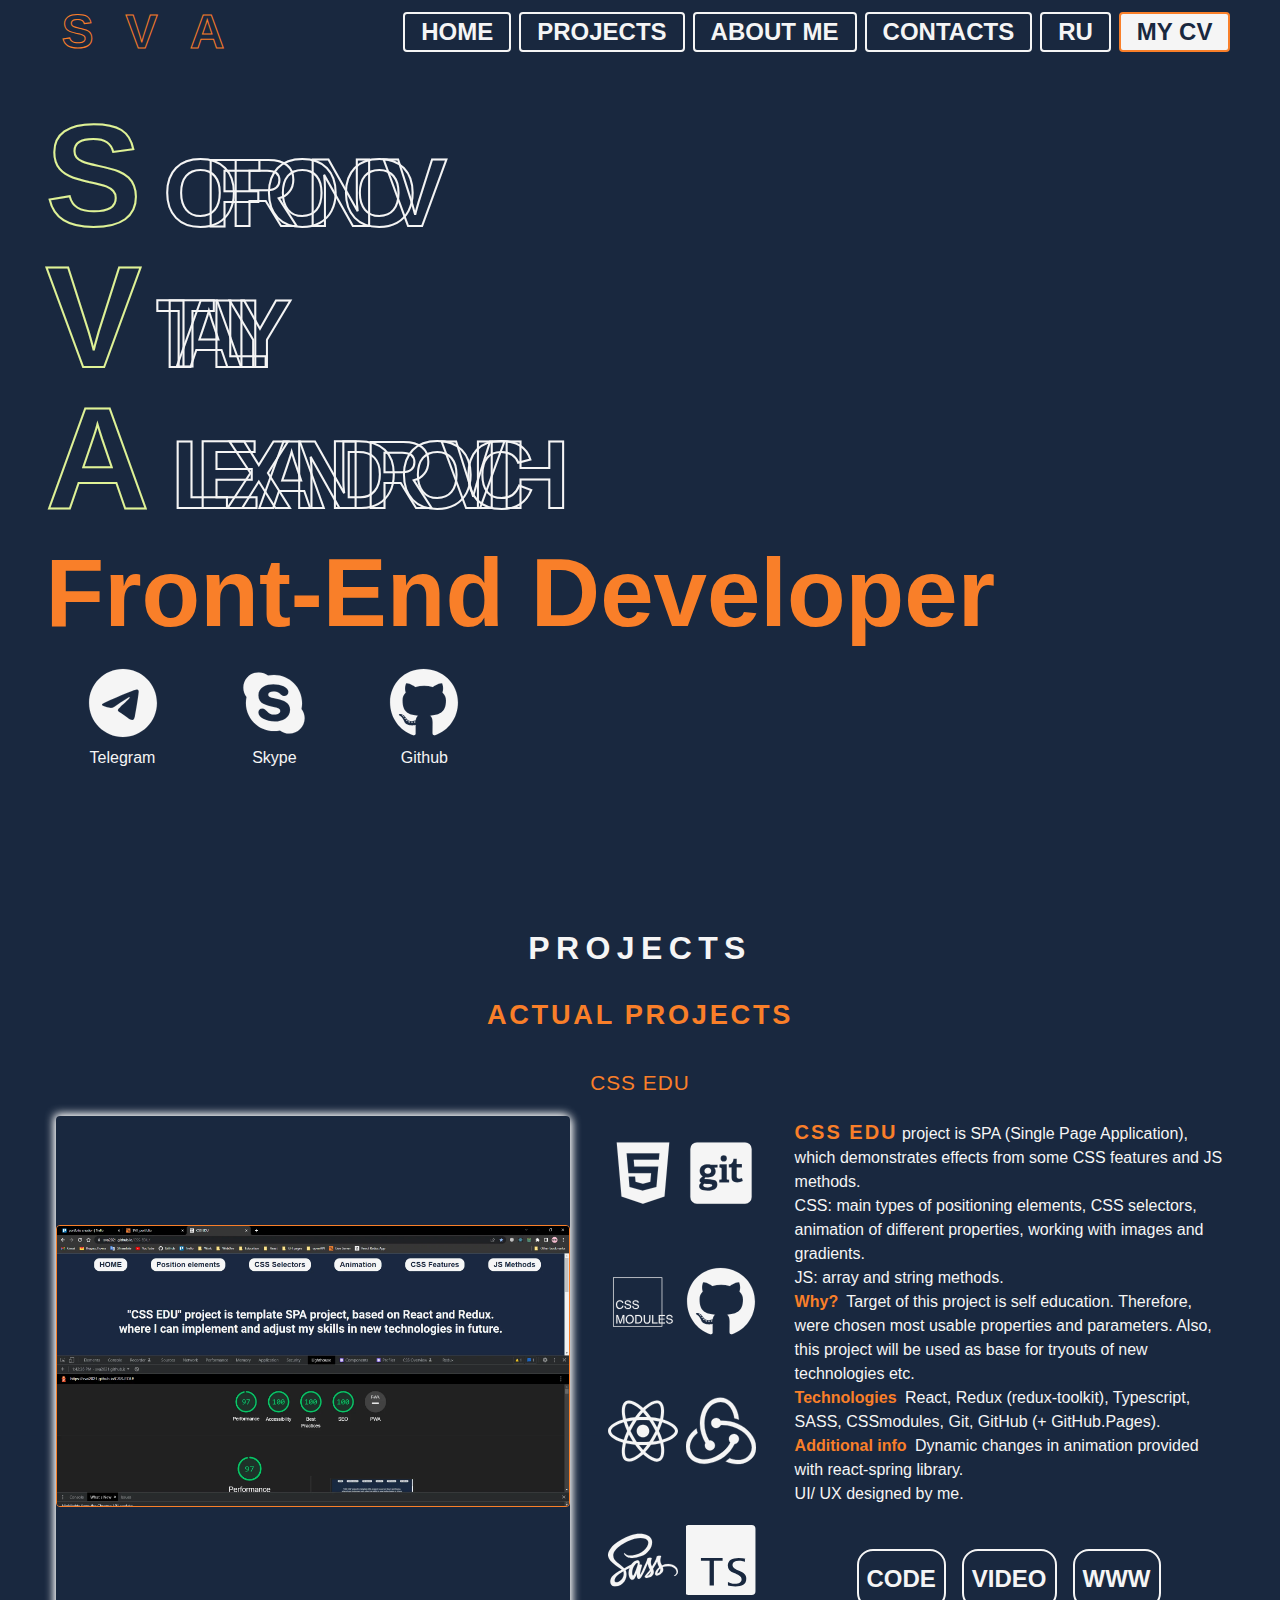
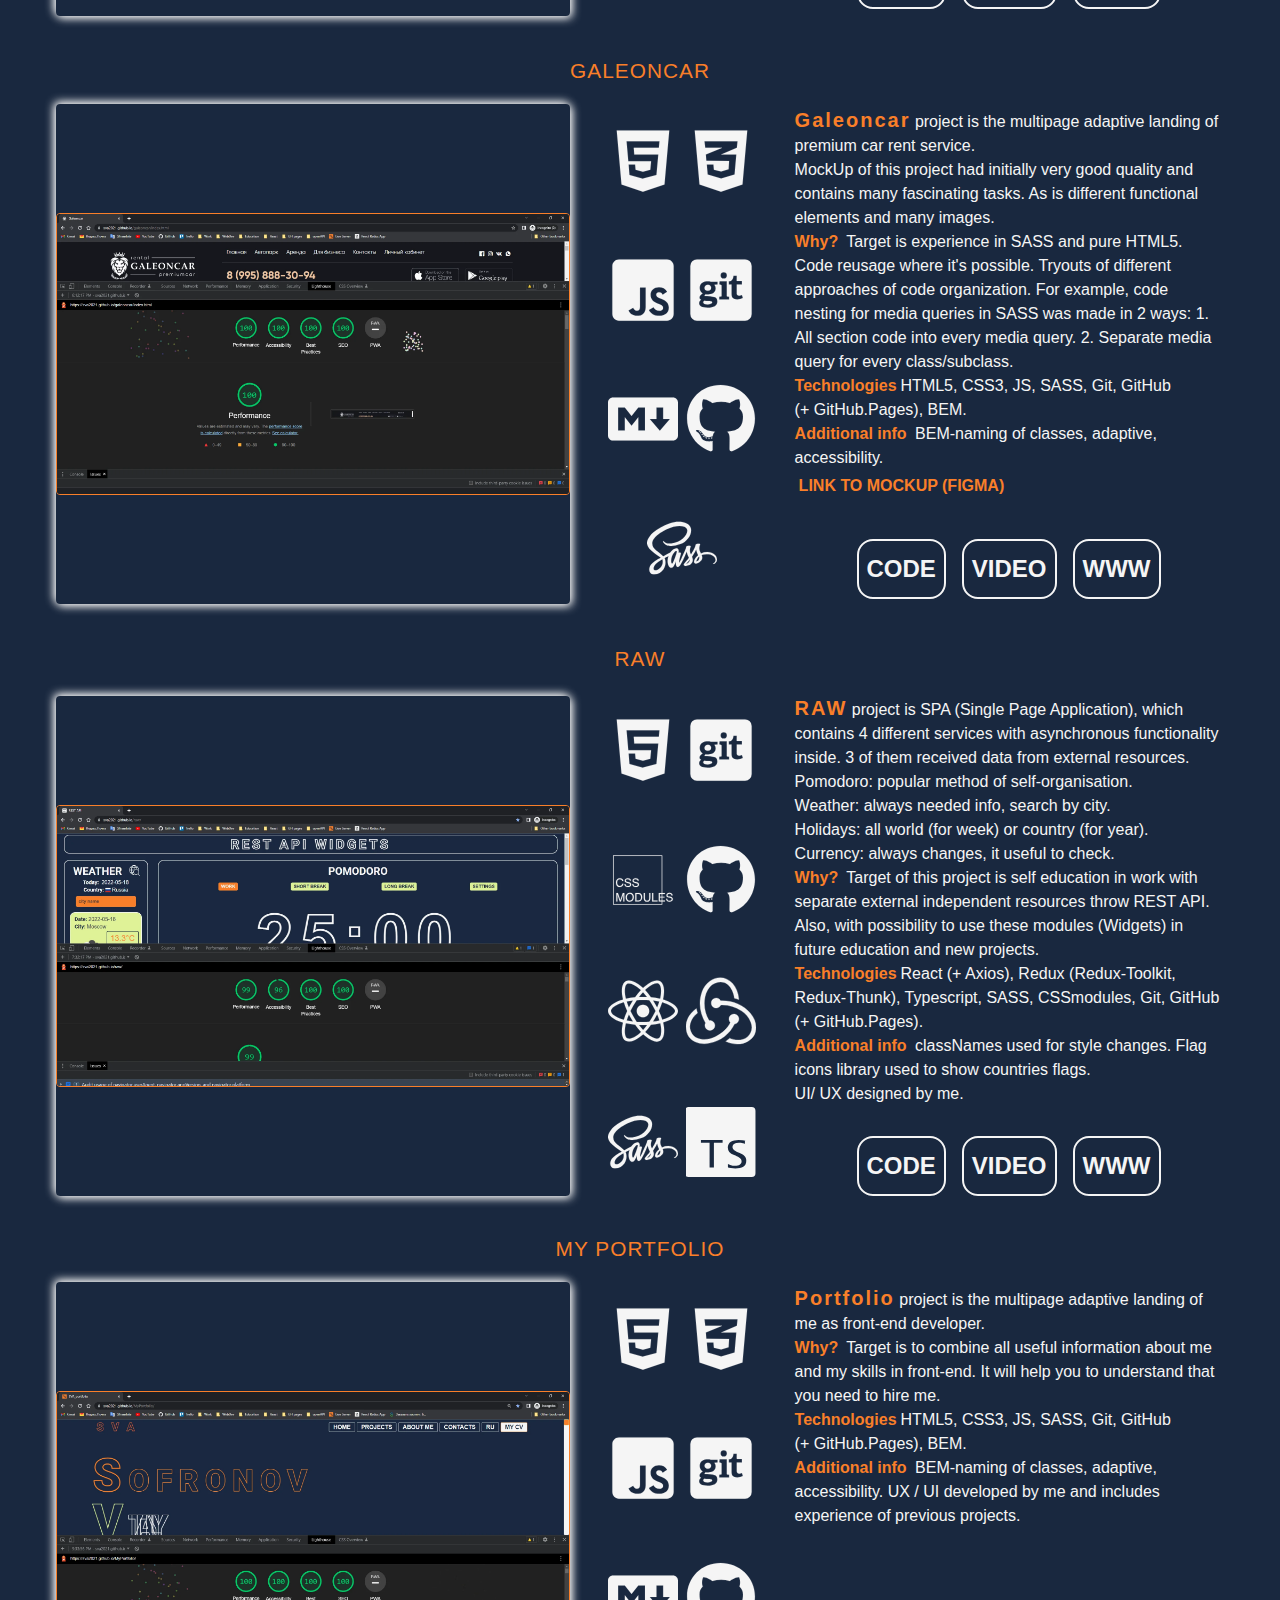
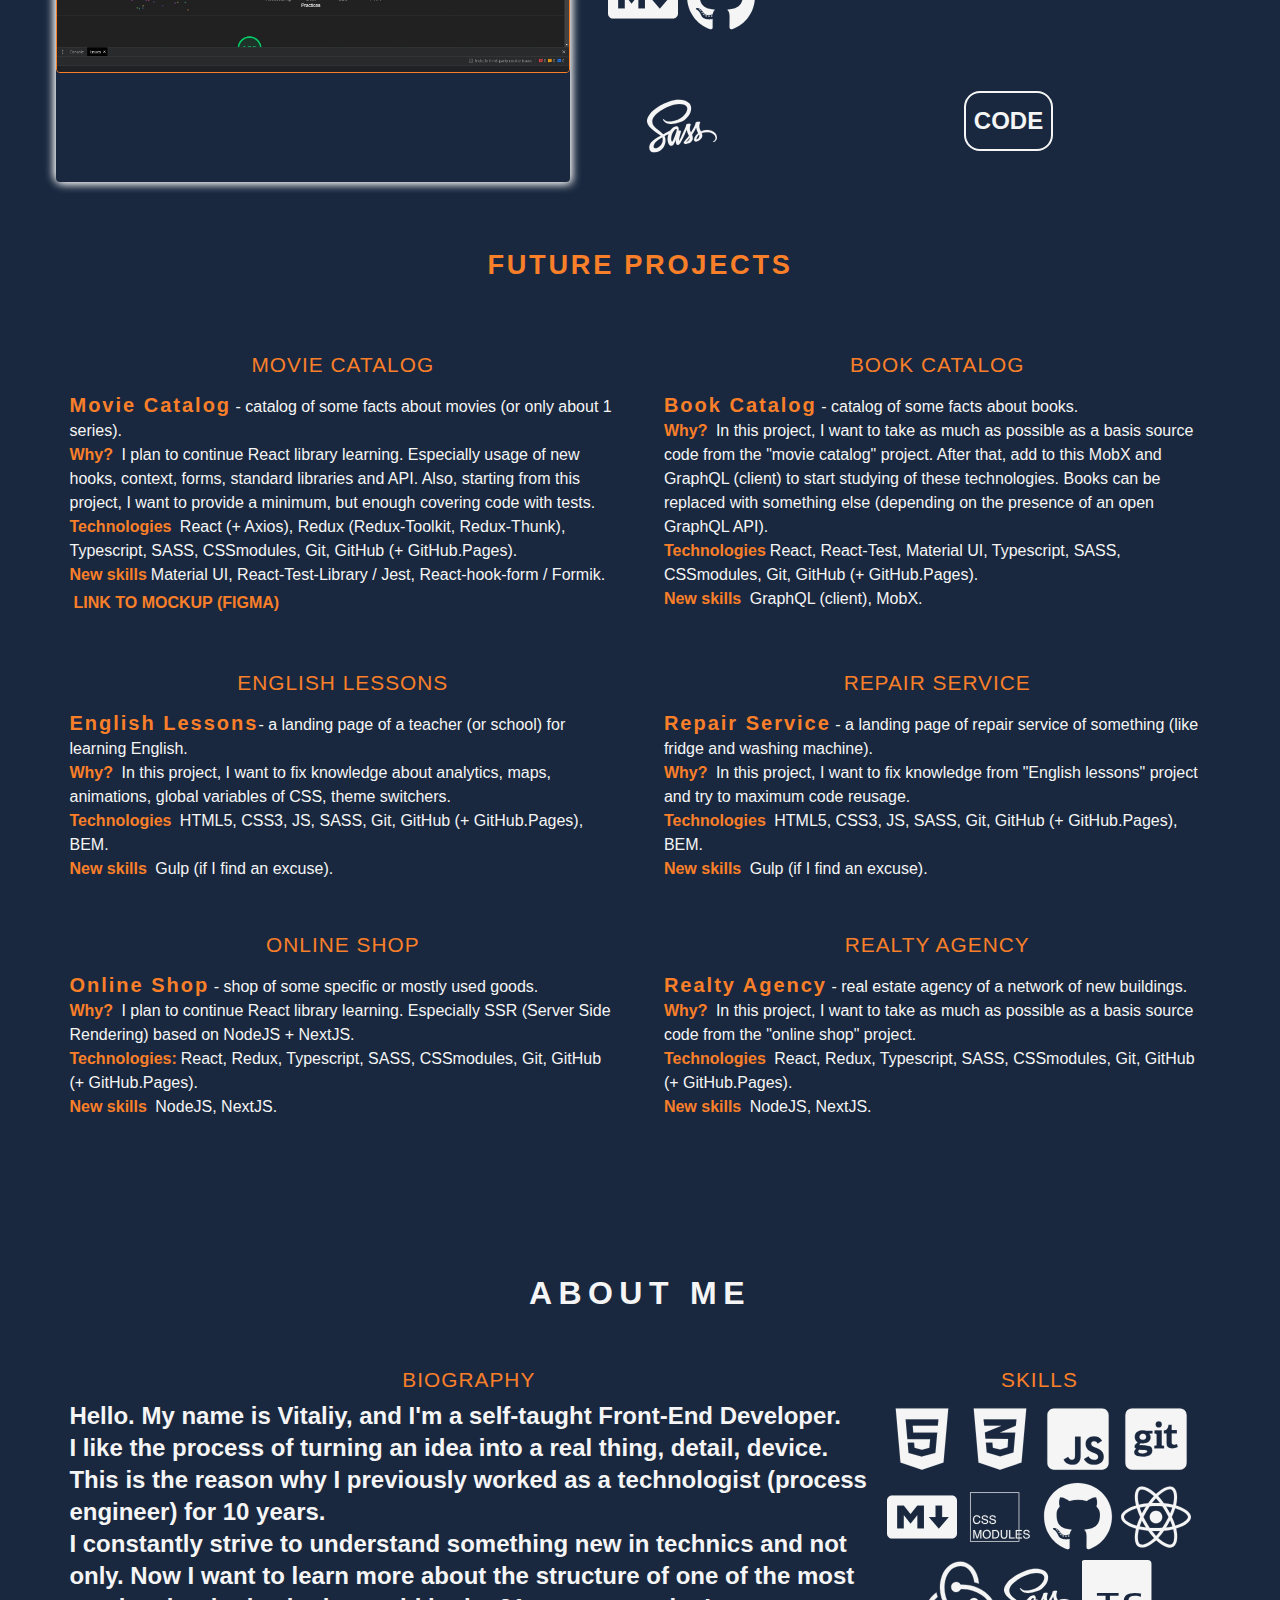
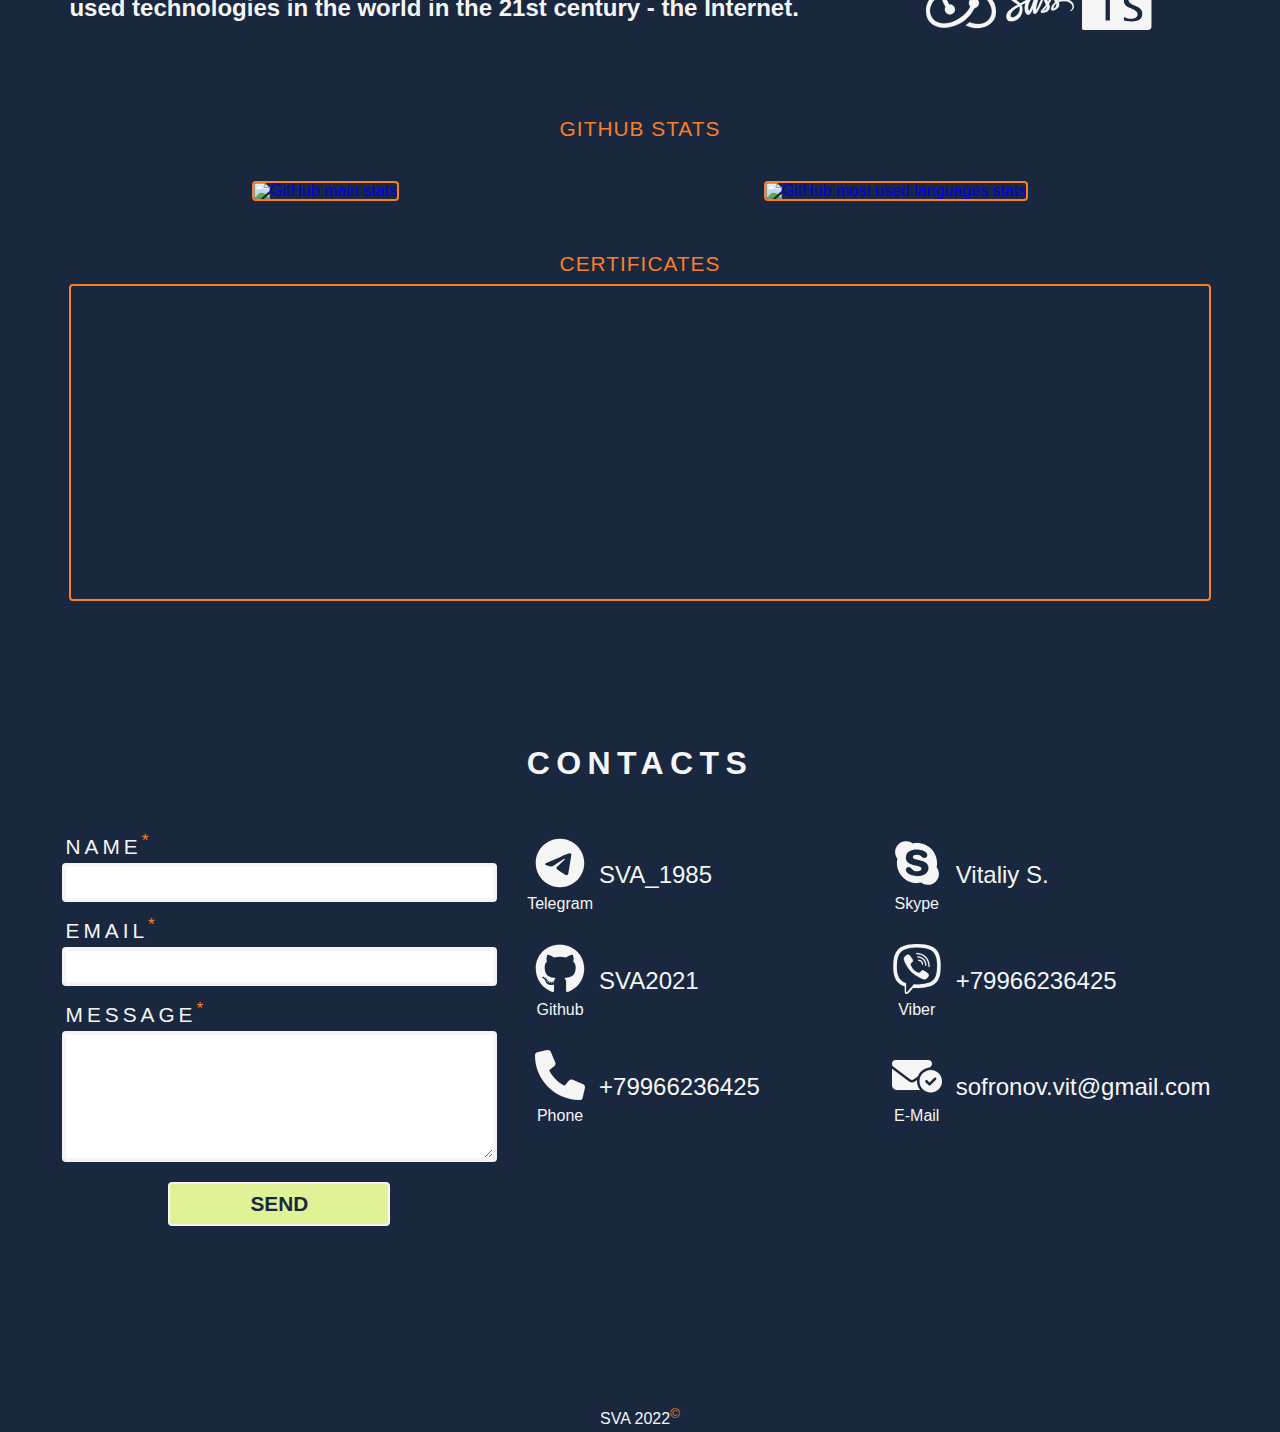
==== commit d5f5115d: "upd: add link to mockup movie catalog" ====
--- a/index.html
+++ b/index.html
@@ -353,6 +353,8 @@
 							<p><span class="project__special">New skills</span>Material UI, React-Test-Library / Jest,
 								React-hook-form / Formik.
 							</p>
+							<a href="https://www.figma.com/file/2YCro2tcWisnVciAZou1Ps/MOVIE_FINDER?node-id=24%3A482" target="_blank"
+							class="project__special--link">link to mockup (Figma)</a>
 						</div>
 					</div>
 					<div class="future__card" id="future_book">
@@ -460,7 +462,7 @@
 				<h4 class="header__subtitle">GitHub stats</h4>
 				<div class="about__stats--wrapper">
 				<a target="_blank" href="https://github.com/SVA2021" class="about__link">
-					<img class="about__img" src="https://github-readme-stats.vercel.app/api?username=SVA2021&count_private=true&show_icons=true&include_all_commits=true&theme=dark&hide=issues&hide_border=true" alt="GitHub main stats">
+					<img class="about__img" src="https://github-readme-stats.vercel.app/api?username=SVA2021&show_icons=true&include_all_commits=true&theme=dark&hide=issues&hide_border=true" alt="GitHub main stats">
 				</a>
 				<a target="_blank" href="https://github.com/SVA2021" class="about__link">
 					<img class="about__img" src="https://github-readme-stats.vercel.app/api/top-langs/?username=SVA2021&count_private=true&include_all_commits=true&theme=dark&layout=compact&hide_border=true" alt="GitHub most used languages stats">
--- a/style/style.css
+++ b/style/style.css
@@ -512,6 +512,7 @@
 .footer {
   margin: 8px auto;
   padding: 4px;
+  width: 100%;
   text-align: center;
   font: 500 1.7rem "Roboto", Arial, sans-serif;
   font-size: 1rem;
@@ -917,7 +918,7 @@
 }
 
 .gallery__btn:hover {
-  background-color: #F97F29;
+  background-color: #F5F5F5;
   -webkit-box-shadow: 2px 2px 10px #DFF296, -2px -2px 10px #DFF296;
           box-shadow: 2px 2px 10px #DFF296, -2px -2px 10px #DFF296;
 }
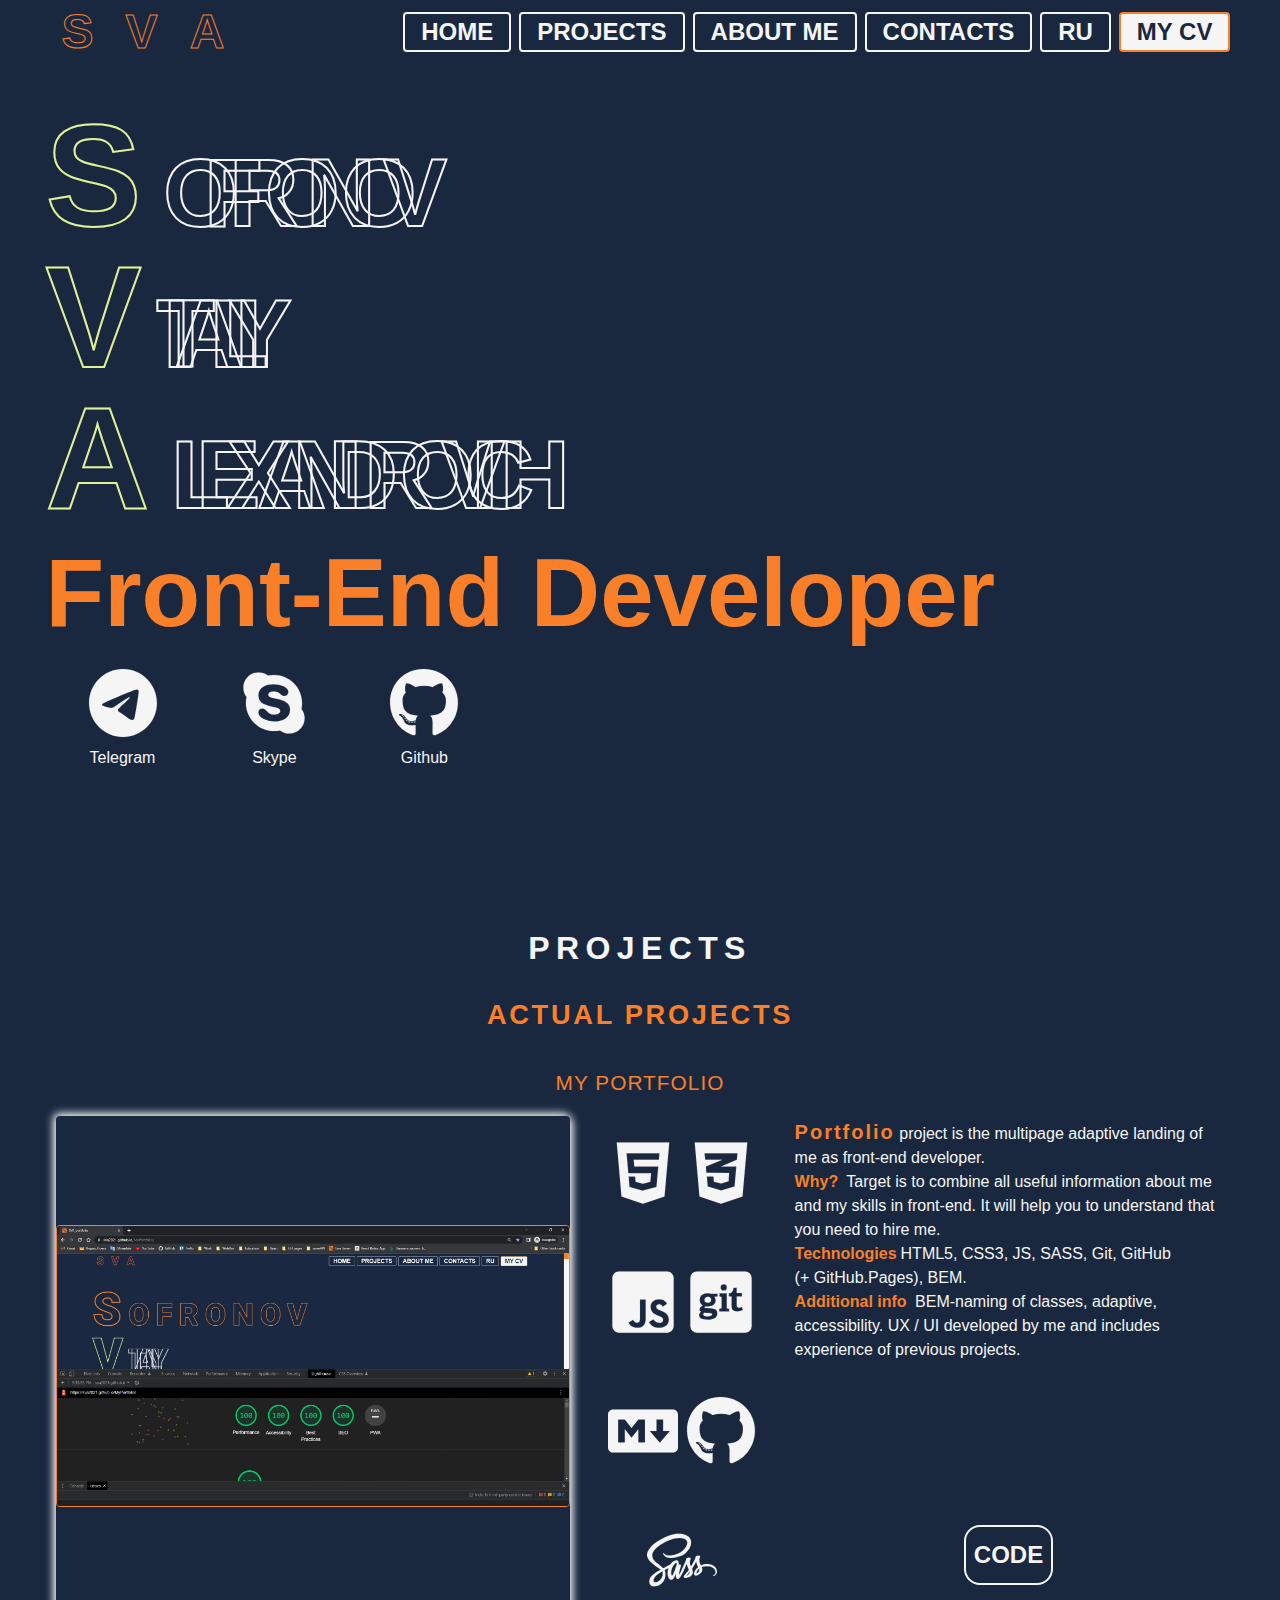
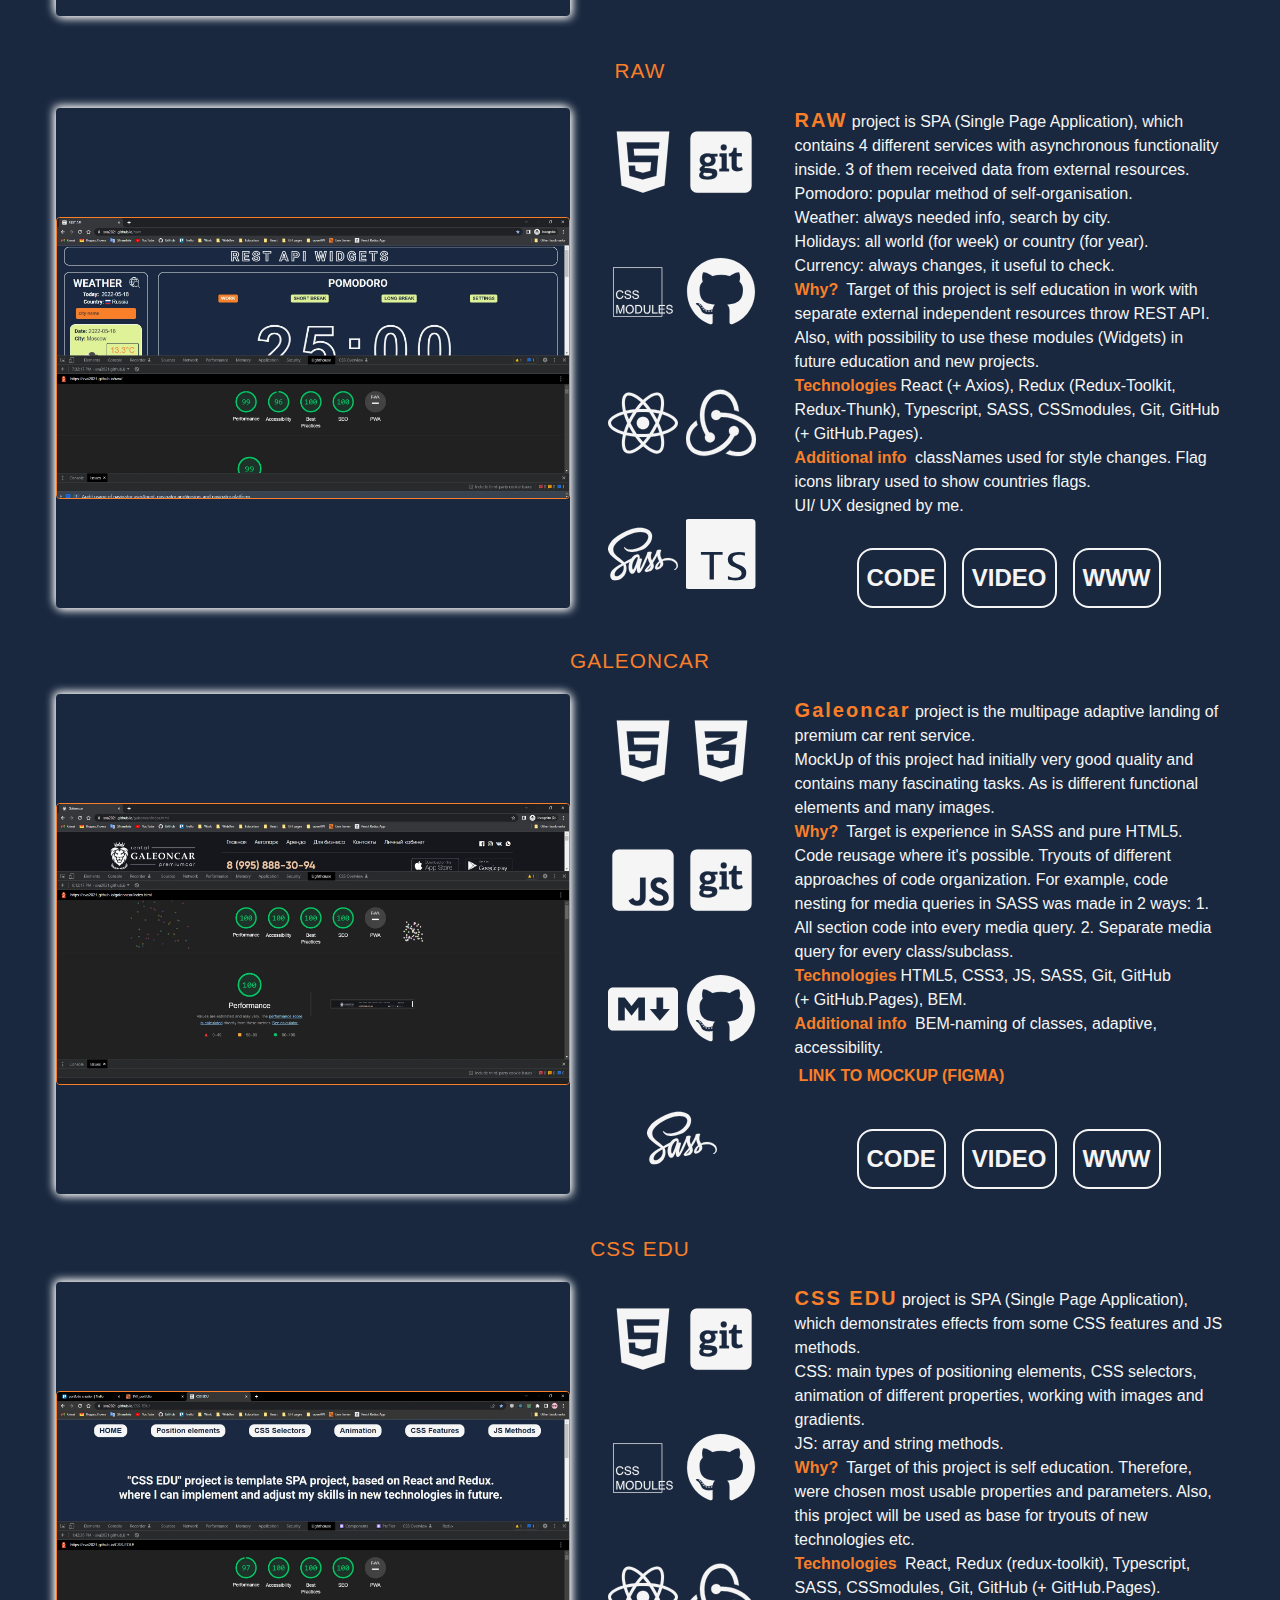
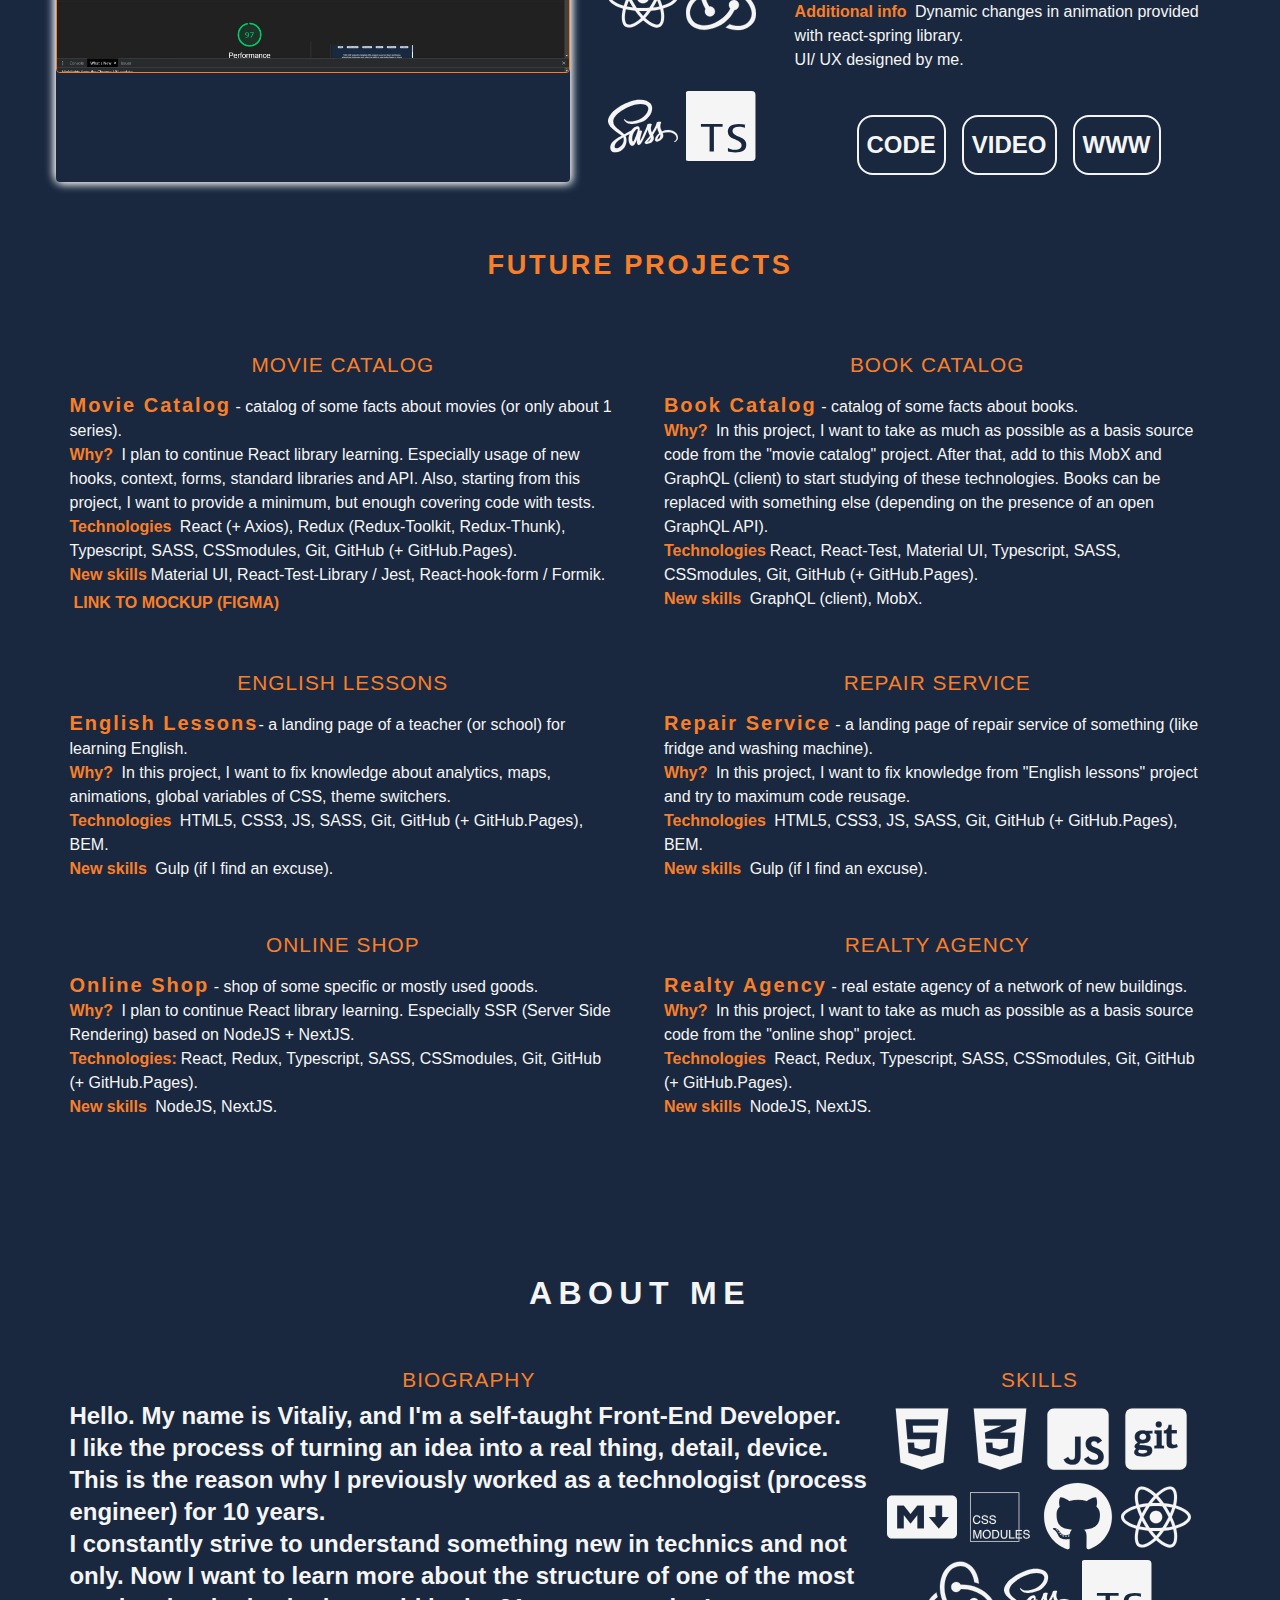
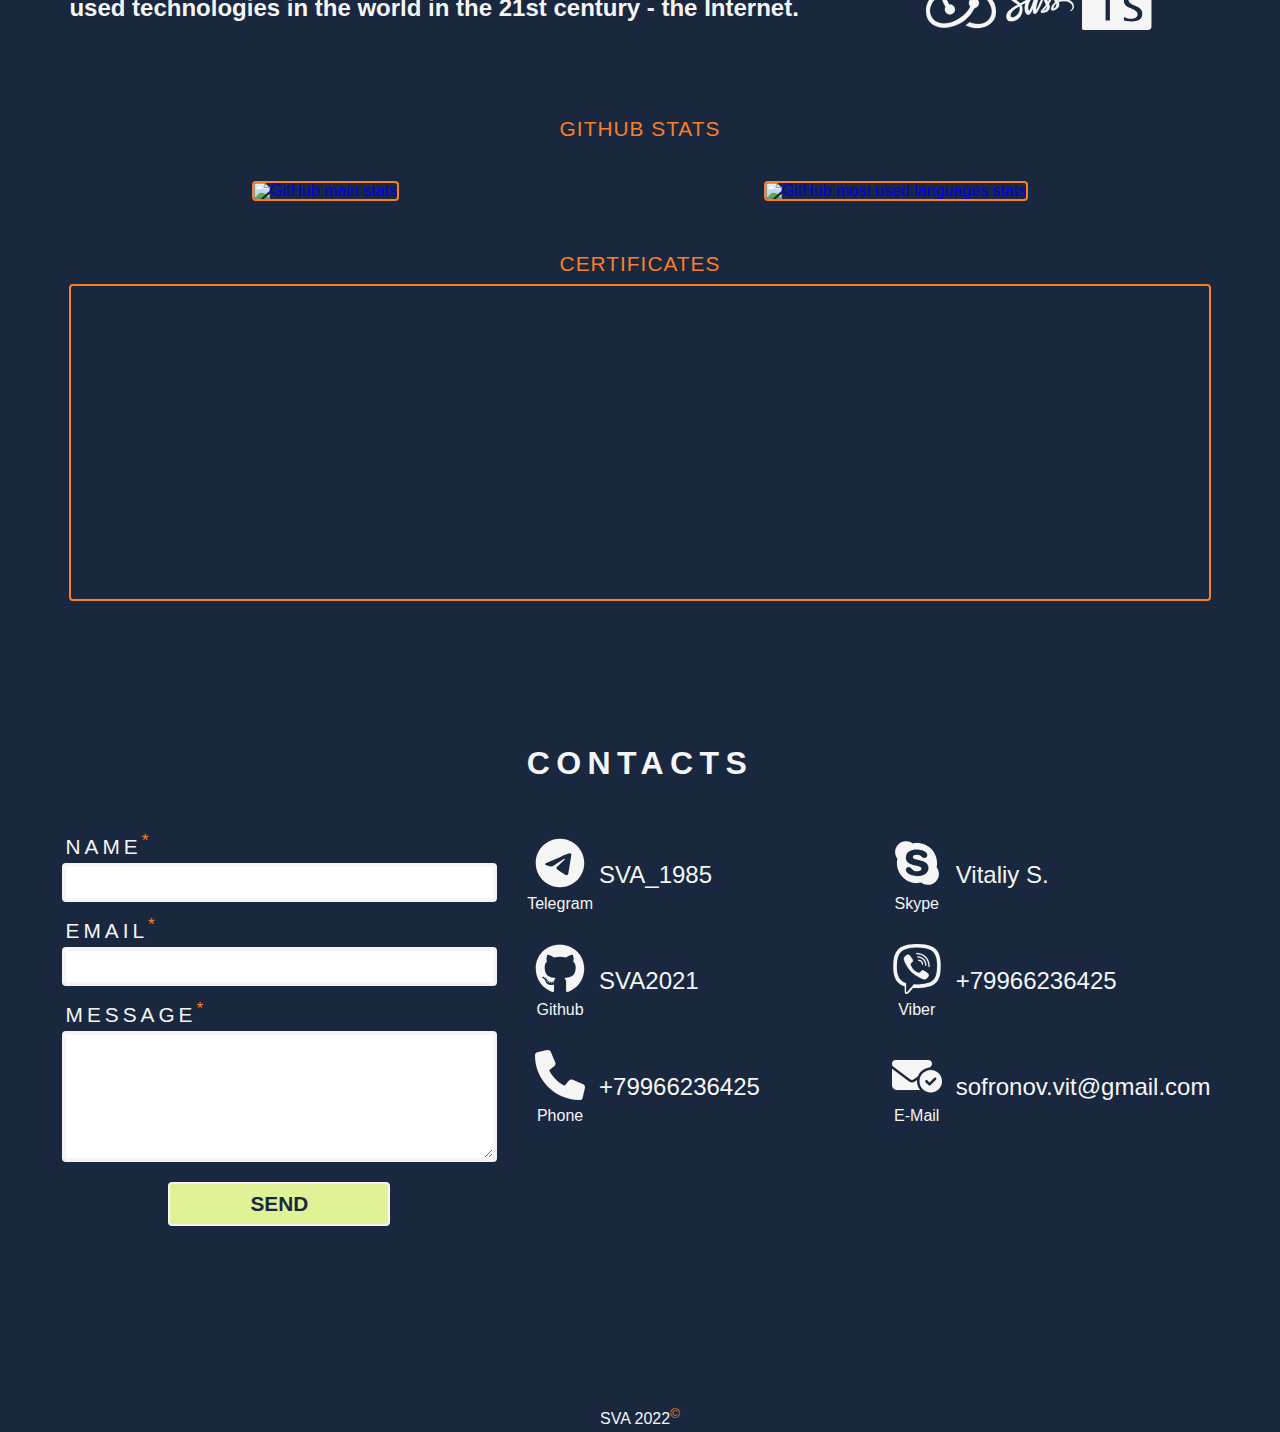
==== commit ff8a4018: "upd: change position of actual projects blocks" ====
--- a/index.html
+++ b/index.html
@@ -210,6 +210,99 @@
 			<div class="actual">
 				<h3 class="header__title">actual projects</h3>
 				<div class="actual__inner">
+
+					<div class="project__card" id="portfolio">
+						<h4 class="project__title header__subtitle">My Portfolio</h4>
+						<div class="project__gallery"></div>
+						<div class="project__technologies"></div>
+						<div class="project__description">
+							<p><span class="project__name">Portfolio</span> project is the multipage adaptive landing of me as
+								front-end developer.<br>
+							</p>
+							<p><span class="project__special">Why?</span> Target is to combine all useful information about me and my
+								skills in front-end. It will help you to understand that you need to hire me.
+							</p>
+							<p><span class="project__special">Technologies</span>HTML5, CSS3, JS, SASS, Git, GitHub
+								(+&nbsp;GitHub.Pages), BEM.
+							</p>
+							<p><span class="project__special">Additional info</span>
+								BEM-naming of classes, adaptive, accessibility. UX / UI developed by me and includes experience of
+								previous projects.
+							</p>
+						</div>
+						<div class="project__links">
+							<a href="https://github.com/SVA2021/MyPortfolio/tree/master" class="project__link"
+								target="_blank">code</a>
+							<!-- <a href="https://www.youtube.com/" class="project__link" target="_blank">video</a> -->
+							<!-- <a href="https://sva2021.github.io/MyPortfolio/" class="project__link" target="_blank">www</a> -->
+						</div>
+					</div>
+
+					<div class="project__card" id="raw">
+						<h4 class="project__title header__subtitle">RAW</h4>
+						<div class="project__gallery"></div>
+						<div class="project__technologies"></div>
+						<div class="project__description">
+							<p><span class="project__name">RAW</span> project is SPA (Single Page Application), which contains 4
+								different services with asynchronous functionality inside. 3 of them received data from external resources.<br>
+								Pomodoro: popular method of self-organisation.<br>
+								Weather: always needed info, search by city.<br>
+								Holidays: all world (for week) or country (for year).<br>
+								Currency: always changes, it useful to check.<br>
+							</p>
+							<p><span class="project__special">Why?</span> Target of this project is self education in work with
+								separate external independent resources throw REST API. Also, with possibility to use these modules
+								(Widgets) in future education and new projects.
+							</p>
+							<p><span class="project__special">Technologies</span>React (+ Axios), Redux (Redux-Toolkit,
+								Redux-Thunk),
+								Typescript, SASS,
+								CSSmodules, Git, GitHub (+&nbsp;GitHub.Pages).
+							</p>
+							<p><span class="project__special">Additional info</span>
+								classNames used for style changes. Flag icons library used to show countries flags.
+								<br>
+								UI/ UX designed by me.
+							</p>
+						</div>
+						<div class="project__links">
+							<a href="https://github.com/SVA2021/raw/tree/development" class="project__link" target="_blank">code</a>
+							<a href="https://youtu.be/ZRYcnkr-vbs" class="project__link" target="_blank">video</a>
+							<a href="https://sva2021.github.io/raw/" class="project__link" target="_blank">www</a>
+						</div>
+					</div>
+					
+					<div class="project__card" id="galeoncar">
+						<h4 class="project__title header__subtitle">Galeoncar</h4>
+						<div class="project__gallery"></div>
+						<div class="project__technologies"></div>
+						<div class="project__description">
+							<p><span class="project__name">Galeoncar</span> project is the multipage adaptive landing of premium car
+								rent service.<br>
+								MockUp of this project had initially very good quality and contains many fascinating tasks. As is
+								different functional elements and many images.
+							</p>
+							<p><span class="project__special">Why?</span> Target is experience in SASS and pure HTML5. Code reusage
+								where it's possible. Tryouts of different approaches of code organization. For example, code nesting for
+								media queries in SASS was made in 2 ways: 1.&nbsp; All section code into every media query.
+								2.&nbsp;Separate media query for every class/subclass.
+							</p>
+							<p><span class="project__special">Technologies</span>HTML5, CSS3, JS, SASS, Git, GitHub
+								(+&nbsp;GitHub.Pages), BEM.
+							</p>
+							<p><span class="project__special">Additional info</span>
+								BEM-naming of classes, adaptive, accessibility.
+								<a href="https://www.figma.com/file/5NRQHqr7PEOYF5Roi3djy6/Galeoncar?node-id=87%3A2372" target="_blank"
+									class="project__special--link">link to mockup (Figma)</a>
+							</p>
+						</div>
+						<div class="project__links">
+							<a href="https://github.com/SVA2021/galeoncar" class="project__link" target="_blank">code</a>
+							<a href="https://youtu.be/Cgav-ZgsTdY" class="project__link" target="_blank">video</a>
+							<a href="https://sva2021.github.io/galeoncar/" class="project__link" target="_blank">www</a>
+						</div>
+					</div>
+
 					<div class="project__card" id="css_edu">
 						<h4 class="project__title header__subtitle">CSS EDU</h4>
 						<div class="project__gallery"></div>
@@ -243,95 +336,7 @@
 							<a href="https://sva2021.github.io/CSS-EDU/" class="project__link" target="_blank">www</a>
 						</div>
 					</div>
-					<div class="project__card" id="galeoncar">
-						<h4 class="project__title header__subtitle">Galeoncar</h4>
-						<div class="project__gallery"></div>
-						<div class="project__technologies"></div>
-						<div class="project__description">
-							<p><span class="project__name">Galeoncar</span> project is the multipage adaptive landing of premium car
-								rent service.<br>
-								MockUp of this project had initially very good quality and contains many fascinating tasks. As is
-								different functional elements and many images.
-							</p>
-							<p><span class="project__special">Why?</span> Target is experience in SASS and pure HTML5. Code reusage
-								where it's possible. Tryouts of different approaches of code organization. For example, code nesting for
-								media queries in SASS was made in 2 ways: 1.&nbsp; All section code into every media query.
-								2.&nbsp;Separate media query for every class/subclass.
-							</p>
-							<p><span class="project__special">Technologies</span>HTML5, CSS3, JS, SASS, Git, GitHub
-								(+&nbsp;GitHub.Pages), BEM.
-							</p>
-							<p><span class="project__special">Additional info</span>
-								BEM-naming of classes, adaptive, accessibility.
-								<a href="https://www.figma.com/file/5NRQHqr7PEOYF5Roi3djy6/Galeoncar?node-id=87%3A2372" target="_blank"
-									class="project__special--link">link to mockup (Figma)</a>
-							</p>
-						</div>
-						<div class="project__links">
-							<a href="https://github.com/SVA2021/galeoncar" class="project__link" target="_blank">code</a>
-							<a href="https://youtu.be/Cgav-ZgsTdY" class="project__link" target="_blank">video</a>
-							<a href="https://sva2021.github.io/galeoncar/" class="project__link" target="_blank">www</a>
-						</div>
-					</div>
-					<div class="project__card" id="raw">
-						<h4 class="project__title header__subtitle">RAW</h4>
-						<div class="project__gallery"></div>
-						<div class="project__technologies"></div>
-						<div class="project__description">
-							<p><span class="project__name">RAW</span> project is SPA (Single Page Application), which contains 4
-								different services with asynchronous functionality inside. 3 of them received data from external resources.<br>
-								Pomodoro: popular method of self-organisation.<br>
-								Weather: always needed info, search by city.<br>
-								Holidays: all world (for week) or country (for year).<br>
-								Currency: always changes, it useful to check.<br>
-							</p>
-							<p><span class="project__special">Why?</span> Target of this project is self education in work with
-								separate external independent resources throw REST API. Also, with possibility to use these modules
-								(Widgets) in future education and new projects.
-							</p>
-							<p><span class="project__special">Technologies</span>React (+ Axios), Redux (Redux-Toolkit,
-								Redux-Thunk),
-								Typescript, SASS,
-								CSSmodules, Git, GitHub (+&nbsp;GitHub.Pages).
-							</p>
-							<p><span class="project__special">Additional info</span>
-								classNames used for style changes. Flag icons library used to show countries flags.
-								<br>
-								UI/ UX designed by me.
-							</p>
-						</div>
-						<div class="project__links">
-							<a href="https://github.com/SVA2021/raw/tree/development" class="project__link" target="_blank">code</a>
-							<a href="https://youtu.be/ZRYcnkr-vbs" class="project__link" target="_blank">video</a>
-							<a href="https://sva2021.github.io/raw/" class="project__link" target="_blank">www</a>
-						</div>
-					</div>
-					<div class="project__card" id="portfolio">
-						<h4 class="project__title header__subtitle">My Portfolio</h4>
-						<div class="project__gallery"></div>
-						<div class="project__technologies"></div>
-						<div class="project__description">
-							<p><span class="project__name">Portfolio</span> project is the multipage adaptive landing of me as
-								front-end developer.<br>
-							</p>
-							<p><span class="project__special">Why?</span> Target is to combine all useful information about me and my
-								skills in front-end. It will help you to understand that you need to hire me.
-							</p>
-							<p><span class="project__special">Technologies</span>HTML5, CSS3, JS, SASS, Git, GitHub
-								(+&nbsp;GitHub.Pages), BEM.
-							</p>
-							<p><span class="project__special">Additional info</span>
-								BEM-naming of classes, adaptive, accessibility. UX / UI developed by me and includes experience of
-								previous projects.
-							</p>
-						</div>
-						<div class="project__links">
-							<a href="https://github.com/SVA2021/MyPortfolio/tree/master" class="project__link"
-								target="_blank">code</a>
-							<!-- <a href="https://www.youtube.com/" class="project__link" target="_blank">video</a> -->
-							<!-- <a href="https://sva2021.github.io/MyPortfolio/" class="project__link" target="_blank">www</a> -->
-						</div>
-					</div>
+
 				</div>
 			</div>
 			<div class="future">
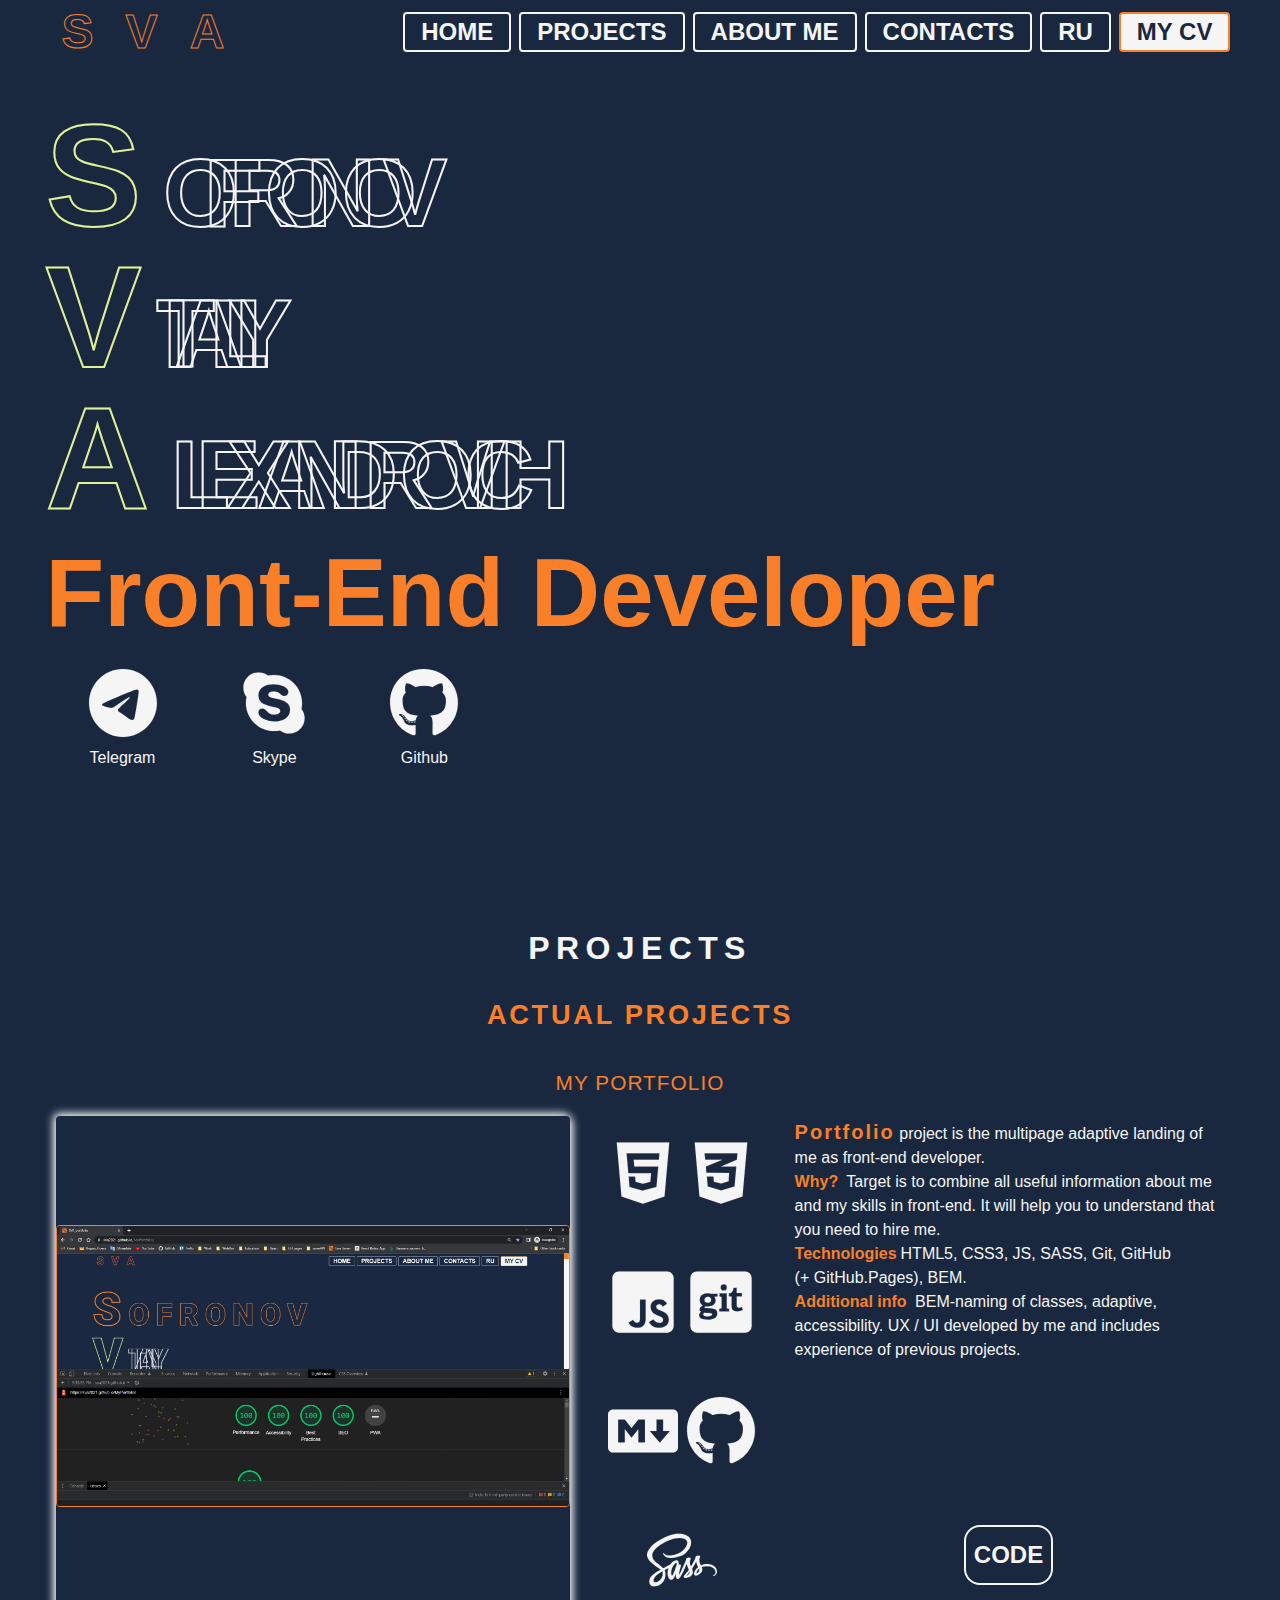
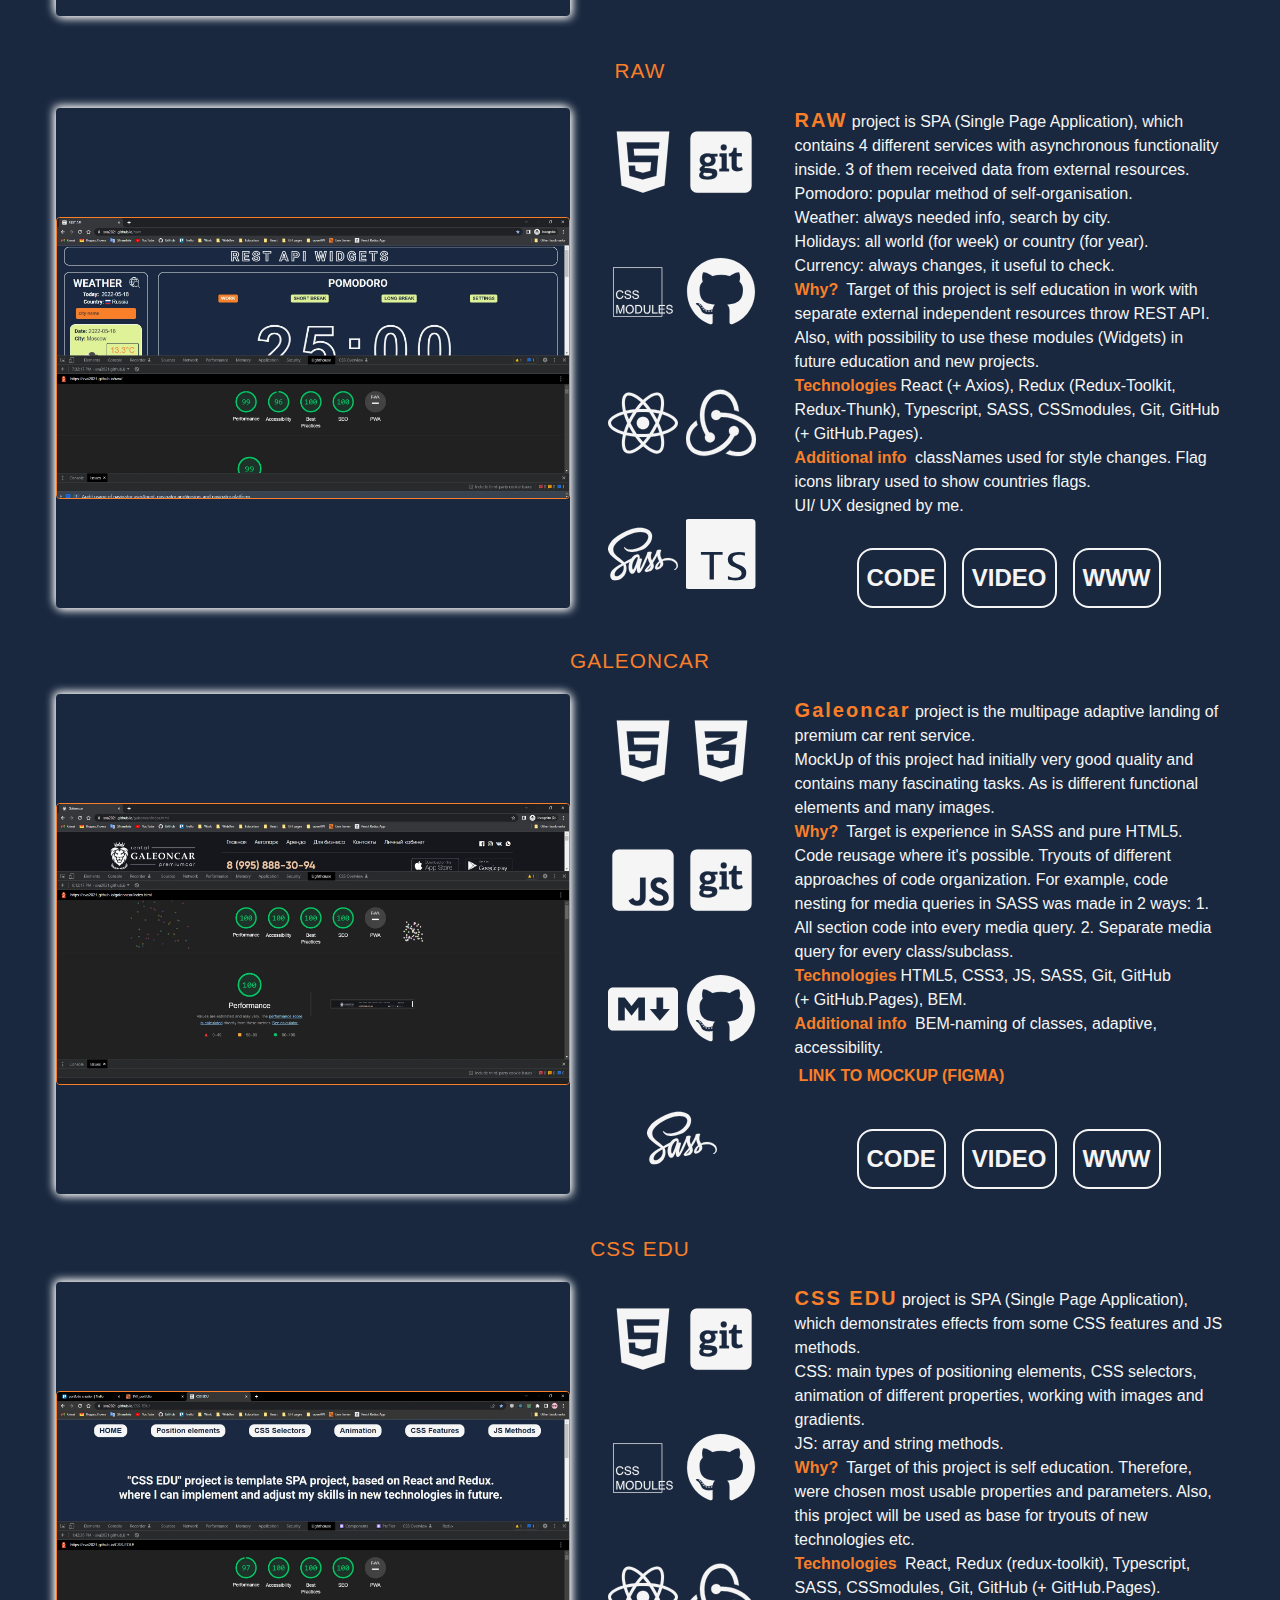
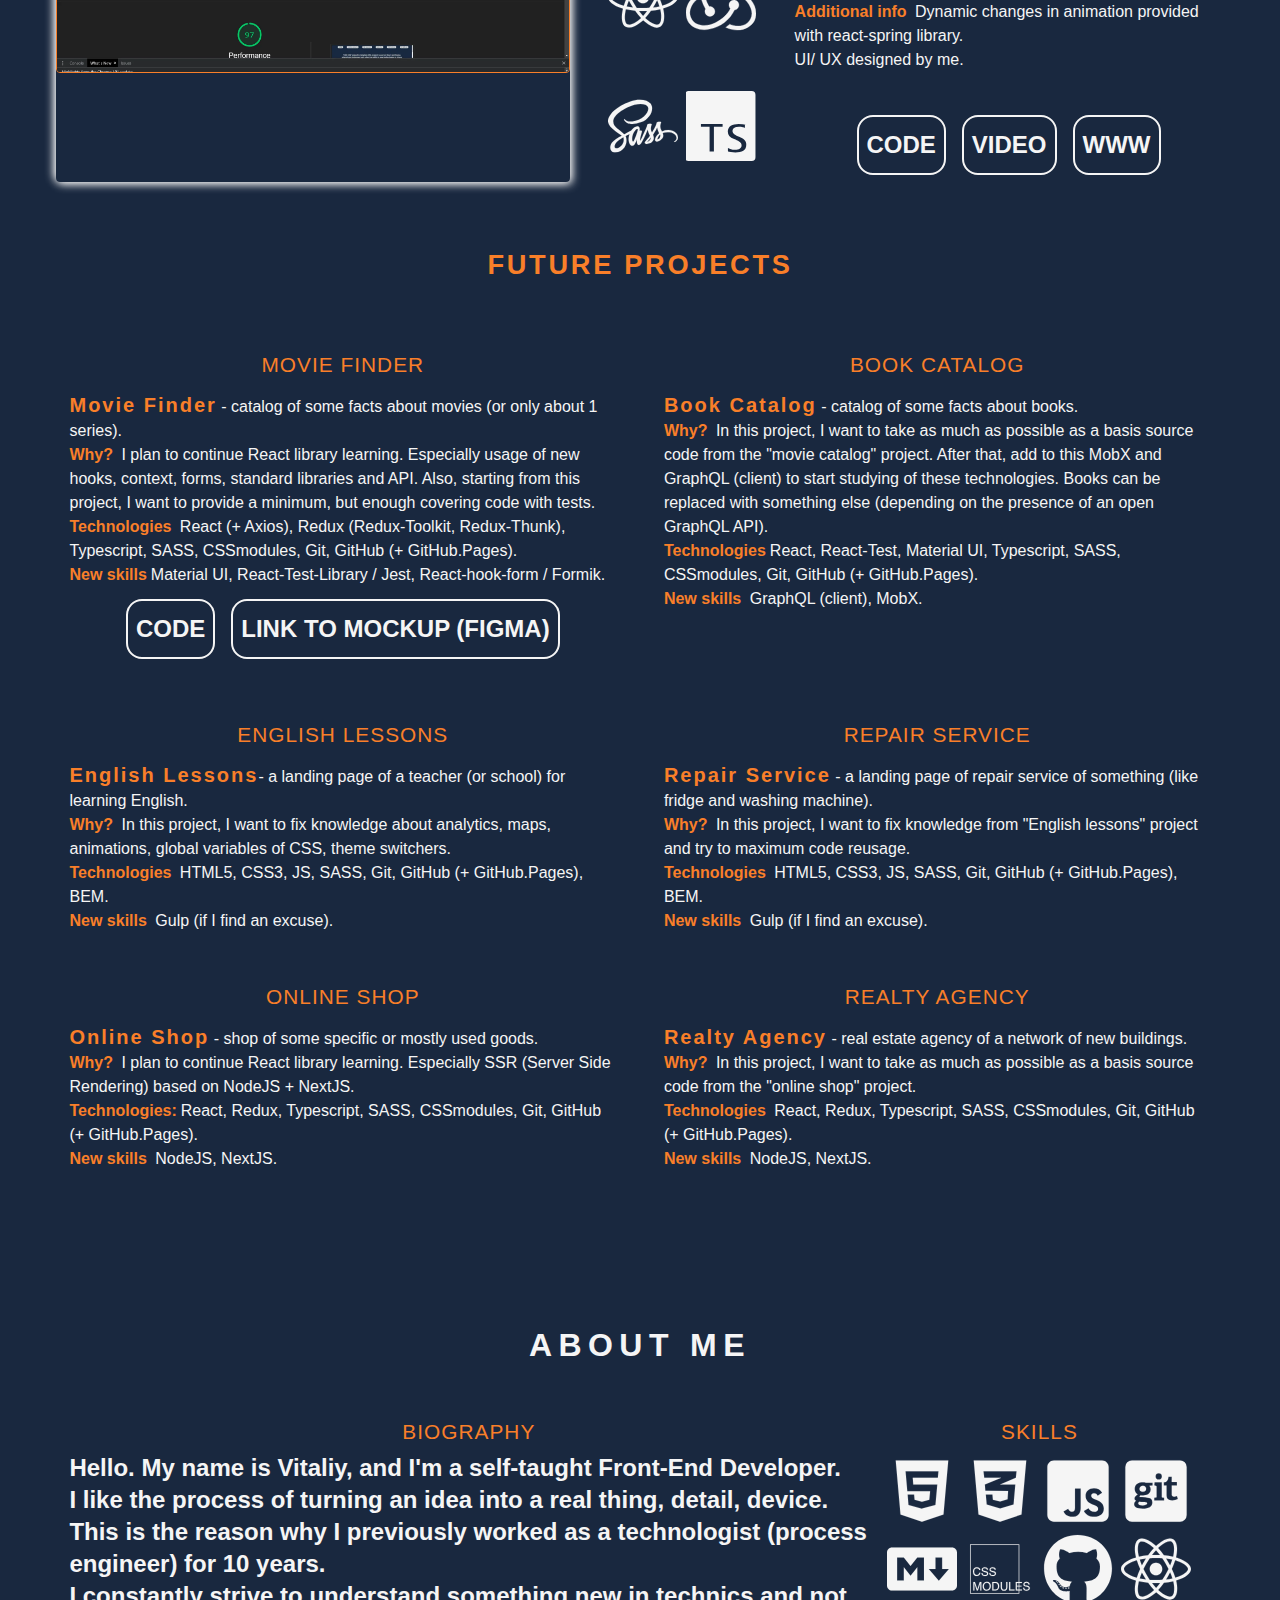
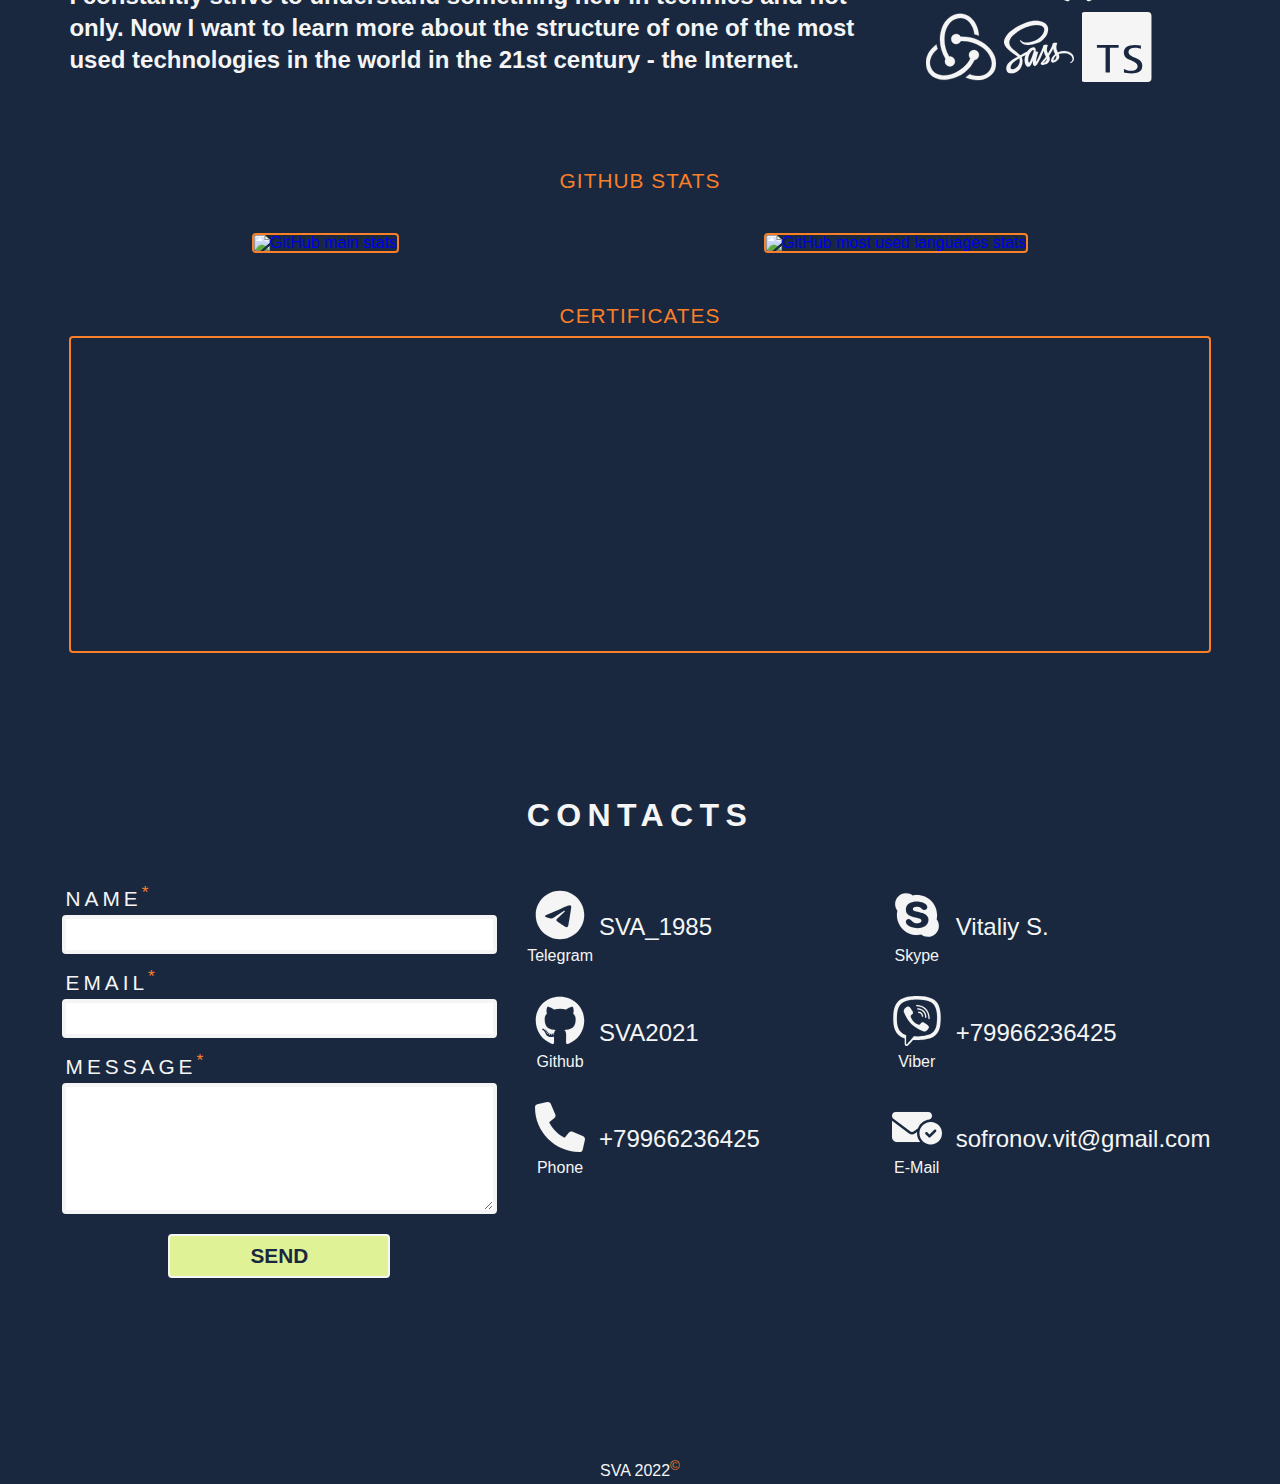
==== commit dfe38a96: "upd: add new info about movie finder project" ====
--- a/index.html
+++ b/index.html
@@ -343,9 +343,9 @@
 				<h3 class="header__title">future projects</h3>
 				<div class="future__inner">
 					<div class="future__card" id="future_movie">
-						<h4 class="project__title header__subtitle">movie catalog</h4>
-						<div class="project__description">
-							<p><span class="project__name">movie catalog</span> - catalog of some facts about movies (or only
+						<h4 class="project__title header__subtitle">movie finder</h4>
+						<div class="project__description">
+							<p><span class="project__name">movie finder</span> - catalog of some facts about movies (or only
 								about 1 series).
 							</p>
 							<p><span class="project__special">Why?</span> I plan to continue React library learning. Especially
@@ -358,8 +358,12 @@
 							<p><span class="project__special">New skills</span>Material UI, React-Test-Library / Jest,
 								React-hook-form / Formik.
 							</p>
-							<a href="https://www.figma.com/file/2YCro2tcWisnVciAZou1Ps/MOVIE_FINDER?node-id=24%3A482" target="_blank"
-							class="project__special--link">link to mockup (Figma)</a>
+							<div class="project__links">
+								<a href="https://github.com/SVA2021/movie_finder" class="project__link"
+									target="_blank">code</a>
+								<a href="https://www.figma.com/file/2YCro2tcWisnVciAZou1Ps/MOVIE_FINDER?node-id=24%3A482" class="project__link" target="_blank">link to mockup (Figma)</a>
+								<!-- <a href="https://sva2021.github.io/" class="project__link" target="_blank">www</a> -->
+							</div>
 						</div>
 					</div>
 					<div class="future__card" id="future_book">
